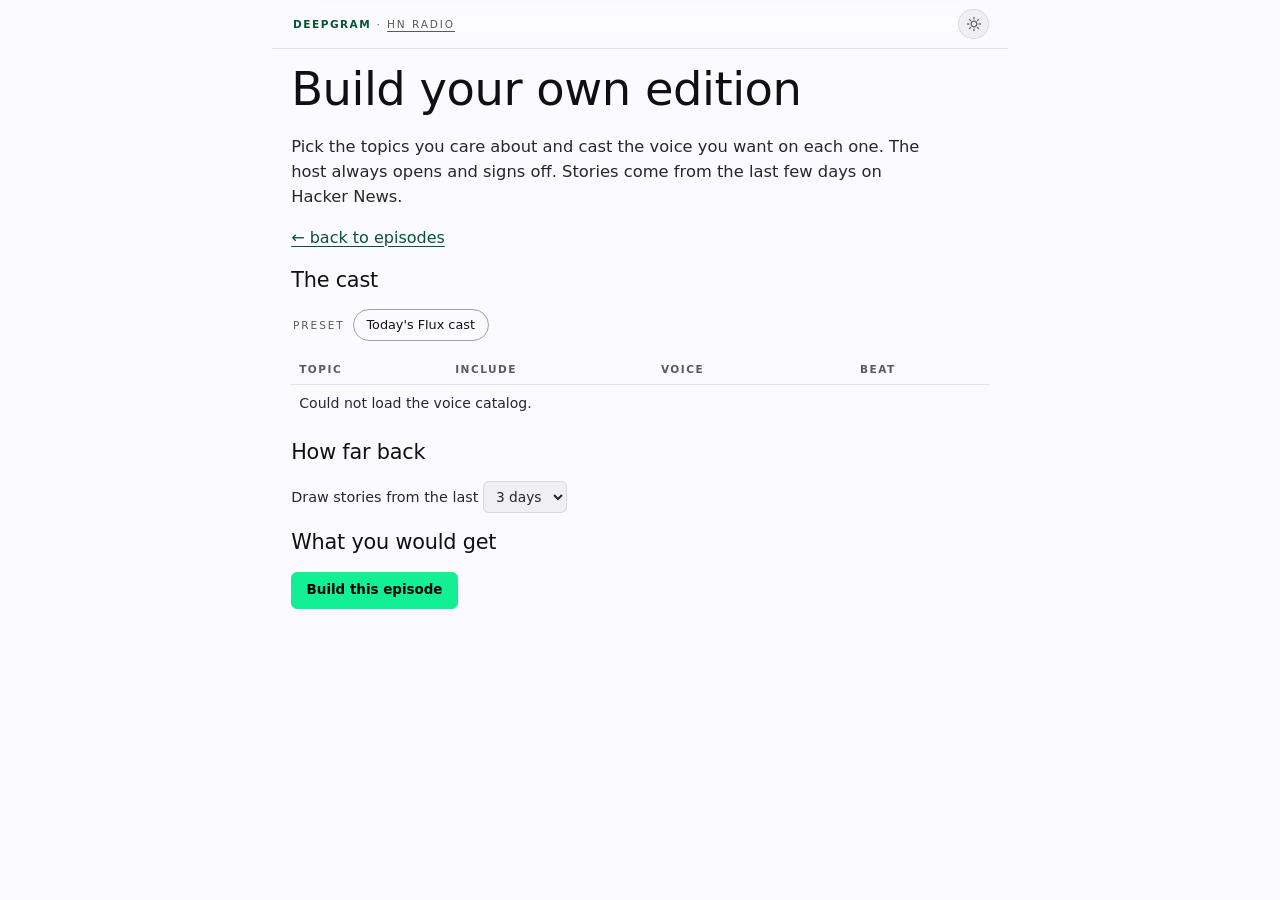
==== web/build.html @ 5691be23 "HN Radio: the Hacker News front page as a daily podcast Plain text goes in, a produced multi-voice n" ====
<!DOCTYPE html>
<html lang="en">
<head>
<meta charset="utf-8">
<meta name="viewport" content="width=device-width, initial-scale=1">
<title>Build your own edition &middot; HN Radio</title>
<link rel="stylesheet" href="brand.css">
</head>
<body>
<!-- Masthead: same sticky bar as every other page. This page had NO #theme-toggle at all while
     still loading theme.js, so a reader who arrived in the wrong mode had no way out of it. It
     also used .wrap, .brand-eyebrow and .lede, and brand.css defined none of the three, so the
     whole page rendered as unstyled prose. .wrap is gone (body is already the column) and the
     eyebrow is the shared one. -->
<header class="masthead">
  <p class="eyebrow"><span class="dg">deepgram</span> &middot; <a href="index.html">HN Radio</a></p>
  <div class="masthead-chrome">
    <button id="theme-toggle" type="button" aria-label="Toggle dark mode"></button>
  </div>
</header>

<h1>Build your own edition</h1>
<!-- "Pick the desks you care about ... The anchor always opens and signs off" until 2026-08-20.
     The topics below ARE still real seats on this page (hn_radio/custom.py genuinely casts one
     voice per topic and uses the same choice as the story filter), so the feature is described
     accurately. What changed is the vocabulary: the daily show has no desks and no anchor, it has
     a host and a rotating co-host, and this page should not be the last place still saying
     otherwise. -->
<p class="lede">Pick the topics you care about and cast the voice you want on each one. The host
  always opens and signs off. Stories come from the last few days on Hacker News.</p>
<p><a href="index.html">&larr; back to episodes</a></p>

<h2>The cast</h2>
<!-- One preset, because voices.json publishes one family. The Aura-2 button was removed with
     `presets.aura` on 2026-08-20: back then `applyPreset` bailed on a preset that was not in the
     document, so it had become a button that looked live and did nothing.
     It does not read `presets` at all now (2026-08-21) -- it resets to DEFAULT_VOICE, the map this
     page already seeds its rows from -- so `data-fam` only picks which button lights up. A second
     family would need the seeding site widened, not this button. -->
<p class="build-presets">
  <span class="preset-label">Preset</span>
  <button type="button" class="preset-btn active" data-fam="flux">Today's Flux cast</button>
  <span class="status" id="preset-status"></span>
</p>
<table class="build-table">
  <thead><tr><th>Topic</th><th>Include</th><th>Voice</th><th></th><th>Beat</th></tr></thead>
  <tbody id="desks"></tbody>
</table>
<audio id="preview" preload="none"></audio>

<h2>How far back</h2>
<p class="build-days">
  <label for="days">Draw stories from the last</label>
  <select id="days">
    <option value="1">1 day</option>
    <option value="2">2 days</option>
    <option value="3" selected>3 days</option>
    <option value="5">5 days</option>
    <option value="7">7 days</option>
  </select>
</p>

<h2>What you would get</h2>
<div id="pool-status" class="sb-meta"></div>
<div id="pool"></div>

<div class="build-actions">
  <button id="build" class="btn primary" type="button">Build this episode</button>
  <span id="build-status" class="sb-meta"></span>
</div>

<div id="confirm" class="modal" hidden>
  <div class="modal-card">
    <h3>Build this episode?</h3>
    <div id="confirm-body"></div>
    <div class="build-actions">
      <button id="confirm-go" class="btn primary" type="button">Build it</button>
      <button id="confirm-cancel" class="btn" type="button">Cancel</button>
    </div>
  </div>
</div>

<script src="theme.js"></script>
<!-- Classic script, before the module below: it publishes window.HNOrb, and a module is
     deferred so it always runs after this. Same orb object the cast page and the hero use. -->
<script src="orb.js"></script>
<script type="module">
  import { esc } from './format.js';

// The desk picker. Selecting a desk does double duty: it casts that desk's voice AND acts as the
// topic filter, because a desk absent from the config contributes no stories.
(function () {
  var DESKS = [
    // `role` is a wire value read by hn_radio/custom.py; only `label` is copy. The seat is still
    // called `anchor` in the config it builds, and it is called "Host" on screen, because that is
    // the word the show uses now.
    { role: 'anchor', label: 'Host', beat: 'Opens, hands off, signs off.', always: true },
    // Labels are copy, not wire values. They dropped the word "desk" on 2026-08-20 so this page
    // matches the column header and the lede: what a listener picks here is a TOPIC, and the seat
    // it casts is an implementation detail of hn_radio/custom.py.
    { role: 'ai', label: 'AI', beat: 'Models, research, ML tooling and drama.' },
    { role: 'maker', label: 'Maker', beat: 'Personal blogs, repos, Show HN, "I built" posts.' },
    { role: 'security', label: 'Security', beat: 'Breaches, CVEs, cryptography, systems.' },
    { role: 'drama', label: 'Comment theater', beat: 'Performs the spiciest comments from a thread.' }
  ];
  // Filled from voices.json presets, never hardcoded. This used to be a literal map of
  // production voice ids, which broke the moment the active catalog changed: assigning a
  // select.value that is not one of its options fails SILENTLY and leaves the first option
  // selected, so the page looked fine and cast the wrong voices.
  var DEFAULT_VOICE = {};

  var desksEl = document.getElementById('desks');
  var poolEl = document.getElementById('pool');
  var poolStatus = document.getElementById('pool-status');
  var daysEl = document.getElementById('days');
  var preview = document.getElementById('preview');
  var buildBtn = document.getElementById('build');
  var buildStatus = document.getElementById('build-status');
  var modal = document.getElementById('confirm');
  var confirmBody = document.getElementById('confirm-body');
  var rows = {};
  var pool = [];
  var maxStories = 6;
  var planTimer = null;

  // --- cast table ---------------------------------------------------------------------------

  /** Every voice a custom edition may cast, name and character words included.
   *
   * `doc.buildable` (added 2026-08-21) is the GA catalog this show can seat: 34 voices, the same
   * list whatever host the process is pointed at, and a strict subset of what POST /api/build
   * accepts. It replaced `doc.voices`, which is `recast.selectable_voices()` and therefore
   * FOLLOWS the configured host, so against a mismatched endpoint this picker offered options
   * that 400 on render. `doc.catalog` supplies the names.
   *
   * Retired voices are dropped rather than shown greyed: the cast page exists to show the whole
   * catalog and label them, but this is a picker, and an option that the endpoint refuses is not
   * a choice. Falls back to `doc.voices` so an older published voices.json still fills the selects.
   */
  function buildableVoices(doc) {
    var meta = {};
    (doc.catalog || doc.voices || []).forEach(function (v) { meta[v.id] = v; });
    var ids = (doc.buildable && doc.buildable.length)
      ? doc.buildable
      : (doc.voices || []).map(function (v) { return v.id; });
    return ids
      .map(function (id) { return meta[id] || { id: id, name: id, note: '', family: 'flux' }; })
      .filter(function (v) { return !v.retired; })
      .sort(function (a, b) { return a.name.localeCompare(b.name); });
  }

  function voiceOptions(doc) {
    var byFam = {};
    buildableVoices(doc).forEach(function (v) {
      var fam = v.family || 'flux';
      (byFam[fam] = byFam[fam] || []).push(v);
    });
    return (doc.families || [{ id: 'flux', label: 'Flux' }]).map(function (f) {
      var opts = (byFam[f.id] || []).map(function (v) {
        // Some Flux voices have no published one-line description, so skip the dash rather
        // than render "Bree &mdash; " with nothing after it.
        var label = v.note ? esc(v.name) + ' &mdash; ' + esc(v.note) : esc(v.name);
        return '<option value="' + esc(v.id) + '">' + label + '</option>';
      }).join('');
      return opts ? '<optgroup label="' + esc(f.label) + '">' + opts + '</optgroup>' : '';
    }).join('');
  }

  /** Assign a <select> value, but only if it is a real option.
   *
   * Plain `sel.value = id` on a missing id is a silent no-op that leaves option 0 selected,
   * which is how the hardcoded defaults shipped the wrong cast without any visible error.
   * Returns whether it took, so callers can report a preset that does not fit the catalog. */
  function setVoice(sel, id) {
    if (!id) return false;
    var found = Array.prototype.some.call(sel.options, function (o) { return o.value === id; });
    if (found) sel.value = id;
    return found;
  }

  /** Reset every row to the page's own starting cast.
   *
   * TWO BUGS FIXED HERE 2026-08-21, and they compounded.
   *
   * 1. IT READ THE KEY THIS PAGE ABANDONED. The seeding path moved to `doc.build_preset`, which is
   *    gated on the same `buildable` list the selects are filled from, but this function still read
   *    `doc.presets[famId]` -- the RECAST picker's preset, which follows the configured host and
   *    could hold ids absent from `buildable` with no ai/maker/security keys at all, so
   *    on a fresh page 0 of 5 rows changed, and after the user had moved rows only `drama` came
   *    back while four kept the wrong voice. The one visible preset button could not restore the
   *    page's own starting cast. It now re-applies the already-resolved DEFAULT_VOICE map that
   *    `buildTable` seeds from, so there is ONE resolution site and `missing` is empty by
   *    construction. `presets.flux` is deliberately not touched: test_cast.py pins it to the
   *    recast seating.
   *
   * 2. MOVING A SELECT IN CODE DOES NOT FIRE `change`. `setVoice` is a plain `sel.value = id`, and
   *    `change` is the only thing that calls `tint()` or `onChange()`. So after pressing the preset
   *    the row's data-voice, its ink and the orb's aria-label all still described the PREVIOUS
   *    voice, which breaks the one invariant the tint comment states outright, and the cost line
   *    kept pricing the old cast. Dispatched below, and only when the value actually moved, so a
   *    no-op press does not churn. `refreshPlan` is debounced through `planTimer`, so five row
   *    events collapse to one request.
   */
  function applyPreset(famId, statusEl) {
    var missing = [];
    document.querySelectorAll('#desks select[data-role]').forEach(function (sel) {
      var role = sel.getAttribute('data-role');
      // No drama/guest alias needed here any more: DEFAULT_VOICE is built at the seeding site,
      // which already resolved `drama: flux.drama || flux.guest`. One resolution site was the
      // whole point of the change, so re-aliasing would reintroduce the second one.
      var want = DEFAULT_VOICE[role];
      var before = sel.value;
      if (!setVoice(sel, want)) {
        if (want) missing.push(want);
      } else if (sel.value !== before) {
        sel.dispatchEvent(new Event('change'));
      }
    });
    document.querySelectorAll('.preset-btn').forEach(function (b) {
      b.classList.toggle('active', b.getAttribute('data-fam') === famId);
    });
    if (statusEl) {
      statusEl.textContent = missing.length
        ? 'Not available on this endpoint: ' + missing.join(', ')
        : '';
    }
  }

  function buildTable(doc) {
    var opts = voiceOptions(doc);
    DESKS.forEach(function (d) {
      var tr = document.createElement('tr');

      var tdName = document.createElement('td');
      tdName.innerHTML = '<strong>' + esc(d.label) + '</strong>';

      var tdInc = document.createElement('td');
      var box = null;
      if (d.always) {
        tdInc.innerHTML = '<span class="sb-meta">always</span>';
      } else {
        box = document.createElement('input');
        box.type = 'checkbox';
        box.checked = d.role === 'ai' || d.role === 'maker';   // a sensible default episode
        box.setAttribute('aria-label', 'Include the ' + d.label);
        tdInc.appendChild(box);
      }

      var tdVoice = document.createElement('td');
      var sel = document.createElement('select');
      sel.innerHTML = opts;
      sel.setAttribute('data-role', d.role);
      setVoice(sel, DEFAULT_VOICE[d.role]);
      tdVoice.appendChild(sel);

      // The sample cell is a real molten orb in the SELECTED voice's shades, not a glyph button.
      // Two reasons it is worth the code. The cast page and the hero already depict a voice this
      // way, so a picker that used a bare triangle was the one place in the app where choosing a
      // voice showed you nothing about it. And the orb re-tints on `change`, so the palette is
      // feedback on the selection itself, before anything is rendered.
      //
      // No AnalyserNode. These are one-line samples off a plain <audio>, and a
      // MediaElementSource graph per row to drive an envelope costs more than the motion is
      // worth, so the orb churns without the vertical stretch the episode pages get.
      var tdSample = document.createElement('td');
      var play = document.createElement('button');
      play.className = 'build-orb orb orb-glyph';
      play.type = 'button';
      play.innerHTML = '<svg viewBox="0 0 24 24" aria-hidden="true"><path d="M8 5.5v13l11-6.5z"/></svg>';
      tdSample.appendChild(play);

      var tdBeat = document.createElement('td');
      tdBeat.className = 'sb-meta';
      tdBeat.textContent = d.beat;

      tr.appendChild(tdName); tr.appendChild(tdInc); tr.appendChild(tdVoice);
      tr.appendChild(tdSample); tr.appendChild(tdBeat);
      desksEl.appendChild(tr);
      rows[d.role] = { box: box, sel: sel, tr: tr, orb: play };

      // The ROW carries data-voice, not just the orb, so brand.css block 1 resolves --v-on for
      // everything in it: the row's ink and the orb's shades come from one declaration and cannot
      // disagree. tint() is what keeps it honest when the select changes.
      function tint() {
        tr.setAttribute('data-voice', sel.value);
        play.setAttribute('aria-label', 'Hear ' + voiceName(doc, sel.value)
          + ' as the ' + d.label);
        // setSpeaker reads the shades off the stylesheet through orb.js's probe, so there is no
        // second copy of the palette here. Before the orb is molten this is a no-op and the CSS
        // fallback shows through, which is why it is also called after attachAll below.
        if (play._hnOrb) play._hnOrb.setSpeaker(sel.value, d.role, true);
      }
      tint();

      play.addEventListener('click', function () {
        if (currentPreview === sel.value && !preview.paused) { preview.pause(); return; }
        preview.src = '/episodes/samples/' + sel.value + '.wav';
        currentPreview = sel.value;
        var started = preview.play();
        // A missing sample must not leave an orb looking stuck mid-press.
        if (started && started.catch) started.catch(function () {
          buildStatus.textContent = 'No sample rendered for ' + sel.value
            + '. Run scripts/make_cast_samples.py.';
        });
      });

      sel.addEventListener('change', function () { tint(); onChange(); });
      if (box) box.addEventListener('change', onChange);
    });

    // One pass, after every row exists, same as the cast page. Then re-tint, because an orb that
    // was not molten when tint() first ran could not take a palette.
    if (window.HNOrb) window.HNOrb.attachAll('.build-table .build-orb');
    DESKS.forEach(function (d) {
      var r = rows[d.role];
      if (r && r.orb && r.orb._hnOrb) r.orb._hnOrb.setSpeaker(r.sel.value, d.role, true);
    });
  }

  /** A voice's display name, for the orb's accessible label. Falls back to the id. */
  function voiceName(doc, id) {
    var hit = (doc.catalog || doc.voices || []).filter(function (v) { return v.id === id; })[0];
    return hit ? hit.name : id;
  }

  // Which sample the shared <audio> is playing, so pressing the same orb twice pauses it rather
  // than restarting. One element for the whole table, so two rows can never talk over each other.
  var currentPreview = null;

  // The orb that is sounding gets the ticker; the rest keep the CSS idle swirl. Five orbs is a
  // small budget compared to the cast page's 36, but the rule is the same one and it is cheaper
  // to keep than to special-case.
  ['play', 'pause', 'ended'].forEach(function (e) {
    preview.addEventListener(e, function () {
      Object.keys(rows).forEach(function (role) {
        var r = rows[role];
        if (!r || !r.orb || !r.orb._hnOrb) return;
        var on = currentPreview === r.sel.value && !preview.paused;
        r.orb._hnOrb.setLive(!!on);
      });
    });
  });

  // --- the config we would submit -----------------------------------------------------------
  function currentConfig() {
    var cfg = { anchor: rows.anchor.sel.value, desks: {}, drama: null, days: Number(daysEl.value) };
    ['ai', 'maker', 'security'].forEach(function (role) {
      if (rows[role].box.checked) cfg.desks[role] = rows[role].sel.value;
    });
    if (rows.drama.box.checked) cfg.drama = rows.drama.sel.value;
    return cfg;
  }

  function pickedDesks() { return Object.keys(currentConfig().desks); }

  // --- story preview ------------------------------------------------------------------------
  // Rendered from the PLAN response, never from a client-side re-selection. The server balances
  // the cap between cached and live stories, and an independent sort here showed a different six
  // than the build would actually use, which made the preview lie.
  function renderPool(included) {
    var picked = pickedDesks();
    if (!picked.length) {
      poolEl.innerHTML = '<p class="sb-meta">Pick at least one desk to see what you would get.</p>';
      return;
    }
    included = included || [];
    var matched = pool.filter(function (s) { return picked.indexOf(s.desk) !== -1; }).length;
    var cut = Math.max(0, matched - included.length);

    if (!included.length) {
      poolEl.innerHTML = '<p class="sb-meta">No stories from those desks in this window. '
        + 'Try another desk, or widen the day range.</p>';
      return;
    }
    var byDay = {}, days = [];
    included.forEach(function (s) {
      if (!byDay[s.day]) { byDay[s.day] = []; days.push(s.day); }
      byDay[s.day].push(s);
    });
    days.sort().reverse();

    var html = days.map(function (day) {
      var items = byDay[day].map(function (s) {
        var tag = s.source === 'live'
          ? '<span class="tag tag-new" title="No audio yet, this one gets rendered">new</span>'
          : '<span class="tag" title="Already rendered, so it is reused">cached</span>';
        return '<li><span class="sb-pts">' + esc(s.points) + '</span> '
          + '<span class="tag tag-desk">' + esc(s.desk) + '</span> '
          + esc(s.title) + ' ' + tag + '</li>';
      }).join('');
      return '<h3 class="pool-day">' + esc(day) + '</h3><ul class="pool-list">' + items + '</ul>';
    }).join('');
    if (cut > 0) {
      html += '<p class="sb-meta">' + cut + ' more matched but were cut by the '
        + maxStories + '-story cap, so the episode stays a reasonable length.</p>';
    }
    poolEl.innerHTML = html;
  }

  function loadPool() {
    poolStatus.textContent = 'Loading candidate stories…';
    fetch('/api/build/pool?days=' + encodeURIComponent(daysEl.value))
      .then(function (r) { return r.json(); })
      .then(function (body) {
        pool = body.stories || [];
        maxStories = body.max_stories || 6;
        poolStatus.textContent = body.live_available
          ? pool.length + ' candidates, including today’s live front page.'
          : pool.length + ' candidates from rendered episodes. Hacker News is not reachable '
            + 'right now, so today is not included.';
        refreshPlan();   // the plan response is what fills the preview
      })
      .catch(function () {
        poolStatus.textContent = 'Could not load candidates. Is the backend running?';
      });
  }

  // --- cost, from the server so it matches what a build would actually do -------------------
  function refreshPlan() {
    clearTimeout(planTimer);
    var cfg = currentConfig();
    if (!Object.keys(cfg.desks).length) {
      buildStatus.textContent = 'Pick at least one desk.';
      return;
    }
    buildStatus.textContent = 'Pricing…';
    planTimer = setTimeout(function () {
      fetch('/api/build/plan', {
        method: 'POST',
        headers: { 'Content-Type': 'application/json' },
        body: JSON.stringify(cfg)
      }).then(function (r) {
        return r.json().then(function (b) { return { ok: r.ok, body: b }; });
      }).then(function (res) {
        if (!res.ok) {
          buildStatus.textContent = res.body.detail || 'Could not price that.';
          renderPool([]);
          return;
        }
        var p = res.body;
        buildStatus.textContent = p.reuse + ' reused, ' + p.rerender + ' re-voiced, '
          + p.new + ' newly rendered.';
        renderPool(p.stories);
      }).catch(function () { buildStatus.textContent = ''; });
    }, 250);
  }

  function onChange() { refreshPlan(); }   // refreshPlan repaints the preview from its response

  // --- confirm + build ----------------------------------------------------------------------
  buildBtn.addEventListener('click', function () {
    var cfg = currentConfig();
    if (!Object.keys(cfg.desks).length) { buildStatus.textContent = 'Pick at least one desk.'; return; }
    fetch('/api/build/plan', {
      method: 'POST',
      headers: { 'Content-Type': 'application/json' },
      body: JSON.stringify(cfg)
    }).then(function (r) {
      return r.json().then(function (b) { return { ok: r.ok, body: b }; });
    }).then(function (res) {
      if (!res.ok) { buildStatus.textContent = res.body.detail || 'Could not price that.'; return; }
      var p = res.body;
      var toRender = p.rerender + p.new;
      confirmBody.innerHTML =
        '<ul class="pool-list">'
        + '<li><strong>' + p.stories.length + '</strong> stories from '
        + esc(Object.keys(cfg.desks).join(', ')) + '</li>'
        + '<li><strong>' + p.reuse + '</strong> segments reused from episodes already rendered '
        + '(free)</li>'
        + '<li><strong>' + p.rerender + '</strong> re-voiced, <strong>' + p.new
        + '</strong> newly written and rendered</li>'
        + '</ul>'
        + '<p class="sb-meta">' + (toRender > 0
          ? toRender + ' segments hit Deepgram, so expect roughly '
            + Math.max(10, toRender * 4) + ' seconds.'
          : 'Nothing needs rendering, so this should be quick.') + '</p>';
      modal.hidden = false;
    }).catch(function () { buildStatus.textContent = 'Could not reach the backend.'; });
  });

  document.getElementById('confirm-cancel').addEventListener('click', function () {
    modal.hidden = true;
  });

  document.getElementById('confirm-go').addEventListener('click', function () {
    modal.hidden = true;
    buildBtn.disabled = true;
    buildStatus.textContent = 'Building with Deepgram… this can take a minute.';
    fetch('/api/build', {
      method: 'POST',
      headers: { 'Content-Type': 'application/json' },
      body: JSON.stringify(currentConfig())
    }).then(function (r) {
      return r.json().then(function (b) { return { ok: r.ok, body: b }; });
    }).then(function (res) {
      if (!res.ok) {
        buildBtn.disabled = false;
        buildStatus.textContent = res.body.detail || 'Build failed.';
        return;
      }
      buildStatus.textContent = 'Done. Opening it…';
      location.href = res.body.url;
    }).catch(function () {
      buildBtn.disabled = false;
      buildStatus.textContent = 'Build failed. Check the server log.';
    });
  });

  daysEl.addEventListener('change', loadPool);

  fetch('/episodes/voices.json')
    .then(function (r) { return r.json(); })
    .then(function (doc) {
      // Seed from `build_preset` (2026-08-21), which is gated on the same `buildable` list these
      // selects are filled from, so every id in it is a real option. `presets.flux` is the RECAST
      // picker's preset and follows the configured host: seeding from it meant setVoice silently
      // no-opped on ids this page does not offer and four of five rows kept option 0, i.e. one
      // voice in four seats. `presets.flux` stays as the fallback for an older voices.json.
      var flux = doc.build_preset || (doc.presets || {}).flux || {};
      DEFAULT_VOICE = {
        anchor: flux.anchor, ai: flux.ai, maker: flux.maker,
        security: flux.security, drama: flux.drama || flux.guest
      };
      buildTable(doc);
      var status = document.getElementById('preset-status');
      document.querySelectorAll('.preset-btn').forEach(function (b) {
        b.addEventListener('click', function () {
          applyPreset(b.getAttribute('data-fam'), status);
        });
      });
      loadPool();
    })
    .catch(function () {
      desksEl.innerHTML = '<tr><td colspan="5">Could not load the voice catalog.</td></tr>';
    });
})();
</script>
</body>
</html>
---- web/brand.css ----
/* ============================================================================
   HN Radio brand stylesheet.

   Design language: `flux-2026`, the token set behind talk.deepgram.com. Values
   observed 2026-08-17 from deepgram/labs-project-flux-tts-component (the app
   that site runs) and cross-checked against its shipped voice-widget.js bundle
   on 2026-08-20. Where the two disagreed the component repo won; the bundle was
   used only for component detail the token pack does not carry (the molten orb's
   construction, the ambient field's palette, the entrance easing).

   The per-voice palettes in block 1 no longer come from either. On 2026-08-21 the
   team supplied the official orb SVGs, one per GA voice, and every shade and glow
   below is read straight out of those files. Block 1's own header has the
   extraction rule and the check that validated it.

   THE SEAL. Blocks 0 and 1 below are the ONLY places in this file allowed to
   contain a literal: no hex, no rgb(), no font stack, no brand radius anywhere
   under them. Everything else says var(--dg-*) or var(--v-*). That is borrowed
   from the same repo, where `make check` greps for violations so the rule is
   enforced rather than documented. There is no grep gate here (adding one means
   editing the Makefile, which was out of scope for this pass) so it is on the
   next person to keep it. The payoff is concrete: the October 2026 rebrand is
   one block at the top of one file.

   Plain CSS, no build step, no @import, no font hosting. See the type note in
   block 0 for what the named families actually resolve to.
   ========================================================================= */

/* ============================================================================
   BLOCK 0 -- THE PACK. Literals live here and nowhere else.
   Token names are copied verbatim from the flux-2026 pack so the two codebases
   share one vocabulary. Do not rename them; a rebrand keeps the names and
   changes the values.
   ========================================================================= */
:root {
  color-scheme: dark;

  /* ---- surfaces ---------------------------------------------------------
     Dark-first and committed. Pure black page, near-black translucent glass
     above it. The alpha matters: these expect a backdrop blur behind them. */
  --dg-surface-page: #000;
  --dg-surface-raised: rgba(10, 10, 15, 0.94);
  --dg-surface-glass: rgba(8, 8, 11, 0.72);
  --dg-surface-scrim: rgba(5, 5, 9, 0.5);
  --dg-surface-deep: #030308;

  /* ---- ink ------------------------------------------------------------- */
  --dg-ink-primary: #fbfbff;      /* deliberately not pure white */
  --dg-ink-secondary: #e7e7ee;
  --dg-ink-muted: #949498;
  --dg-ink-faint: #6a6a6f;
  /* Ink for anything sitting ON the accent fill, and it is NOT theme-dependent,
     which is the whole reason it is its own token. The accent is the same
     electric green in both themes, so the ink on it has to be the same near-black
     in both. Deriving it from the page (which is what --dg-text-on-accent used to
     do) gave a filled green button #fbfbff text in the light theme: 1.5:1, found
     by measuring rather than by looking. */
  --dg-ink-on-accent: #030308;

  /* ---- strokes ----------------------------------------------------------
     White-alpha hairlines, not grey lines. On a black ground the difference
     is visible: a grey line stays grey over glass, an alpha line does not. */
  --dg-line-hairline: rgba(255, 255, 255, 0.08);
  --dg-line-hover: rgba(255, 255, 255, 0.16);
  --dg-line-active: rgba(255, 255, 255, 0.28);

  /* ---- accent -----------------------------------------------------------
     One electric green, used sparingly: live state, success, focus ring.
     accent-alt is the second identity colour, for per-voice differentiation.
     NOTE: no voice palette in block 1 uses --dg-accent as its ink. The accent
     belongs to chrome, and a speaker wearing it would be confusable with a
     link or a live indicator. */
  --dg-accent: #13ef95;
  --dg-accent-dim: #4a7d3f;
  --dg-accent-alt: #ffadd8;
  /* The accent as a component triple, so alpha washes can be built from it
     without a second literal. */
  --dg-accent-rgb: 19, 239, 149;
  /* Readable green on a LIGHT ground: the accent itself is 1.5:1 on white and
     unusable as text there. Same hue, from the same pool. */
  --dg-accent-on-light: #075433;

  /* ---- grey ramp -------------------------------------------------------- */
  --dg-grey-100: #d0d0d0;
  --dg-grey-200: #8a8a90;
  --dg-grey-300: #5a5a60;
  --dg-grey-400: #4e4e52;
  --dg-grey-500: #2c2c33;

  /* ---- status ----------------------------------------------------------- */
  --dg-danger: #f04438;
  --dg-danger-wash: rgba(240, 68, 56, 0.1);
  --dg-danger-line: rgba(240, 68, 56, 0.3);

  /* ---- type -------------------------------------------------------------
     Space Grotesk for display and numerals, Inter for UI, Fira Code for
     anything technical. Three roles, exactly as the pack declares them.

     HONESTY NOTE, because it matters here: this repo ships no font files and
     must not start, and the Google Fonts <link> that used to sit in the page
     heads was removed in this pass (no external font hosting). So for any
     reader without these installed, all three stacks resolve to system-ui.
     That was already true of the 'Roobert Pro' this file used to name. Naming
     the families the design language actually names means the day the repo
     self-hosts a woff2, it lands on the real face rather than on one this
     system does not use. */
  --dg-font-display: "Space Grotesk", system-ui, -apple-system, sans-serif;
  --dg-font-ui: "Inter", system-ui, -apple-system, sans-serif;
  --dg-font-mono: "Fira Code", ui-monospace, Menlo, monospace;

  --dg-weight-regular: 400;
  --dg-weight-medium: 500;
  --dg-weight-bold: 700;

  /* ---- geometry ---------------------------------------------------------
     Tight. The pack has three steps and a circle, and that is the whole set.
     The 14px radius this file used to carry is gone. */
  --dg-radius-sm: 6px;
  --dg-radius-md: 10px;
  --dg-radius-lg: 16px;
  --dg-radius-round: 50%;
  --dg-radius-pill: 999px;

  /* ---- elevation -------------------------------------------------------- */
  --dg-shadow-panel: 0 18px 48px rgba(0, 0, 0, 0.65);
  --dg-shadow-soft: 0 8px 24px rgba(0, 0, 0, 0.55);
  --dg-blur-glass: 18px;

  /* ---- motion -----------------------------------------------------------
     The orb breathes on a 6s cycle when idle. The ambient field drifts far
     slower than that. Both are identity, not decoration -- which is exactly
     why the reduced-motion block below zeroes them rather than leaving them
     running at a "tasteful" speed. */
  --dg-motion-breathe: 6s;
  --dg-motion-drift: 90s;
  --dg-motion-fast: 160ms;
  --dg-motion-base: 280ms;
  --dg-ease: cubic-bezier(0.4, 0, 0.2, 1);
  /* The bundle's own entrance curve, used for one-shot arrivals only. */
  --dg-ease-enter: cubic-bezier(0.16, 1, 0.3, 1);
  --dg-orb-glow-blur: 8px;

  /* ---- ambient field ----------------------------------------------------
     The six desaturated hues the site's <ambient-background> canvas drifts
     through, plus the ground it composites onto. Reproduced here as static
     CSS gradients rather than a canvas: same read, no rAF loop, no JS. */
  --dg-ambient-1: #4a7d3f;
  --dg-ambient-2: #8a7d2a;
  --dg-ambient-3: #8e2d5a;
  --dg-ambient-4: #9e3b2f;
  --dg-ambient-5: #2f6f6b;
  --dg-ambient-6: #5a3a7a;
}

/* Light theme. The design language is dark-only and committed to it, so this is
   a deliberate translation rather than a peer: same tokens, inverted surfaces,
   ink and strokes. Everything below block 1 reads only the semantic names, so
   the whole light theme is this one block plus the per-voice ink swap.
   Strokes stay ALPHA (black-alpha here) for the same reason they are alpha in
   dark: they have to sit correctly over glass as well as over the page. */
html[data-theme="light"] {
  color-scheme: light;

  --dg-surface-page: #fbfbff;
  --dg-surface-raised: rgba(255, 255, 255, 0.94);
  --dg-surface-glass: rgba(251, 251, 255, 0.78);
  --dg-surface-scrim: rgba(16, 16, 20, 0.35);
  --dg-surface-deep: #f0f0f4;

  --dg-ink-primary: #101014;
  --dg-ink-secondary: #26262c;
  --dg-ink-muted: #5a5a60;
  --dg-ink-faint: #74747a;

  --dg-line-hairline: rgba(16, 16, 20, 0.1);
  --dg-line-hover: rgba(16, 16, 20, 0.22);
  --dg-line-active: rgba(16, 16, 20, 0.38);

  /* The electric green survives as a FILL on light (black text on it reads
     fine) but not as text, which is what --dg-accent-on-light is for. */
  --dg-accent-dim: #3f6a36;

  --dg-grey-100: #3a3a40;
  --dg-grey-200: #6a6a6f;
  --dg-grey-300: #949498;
  --dg-grey-400: #bbbbbf;
  --dg-grey-500: #e1e1e5;

  --dg-danger: #b42318;
  --dg-danger-wash: rgba(180, 35, 24, 0.08);
  --dg-danger-line: rgba(180, 35, 24, 0.28);

  --dg-shadow-panel: 0 18px 48px rgba(16, 16, 20, 0.14);
  --dg-shadow-soft: 0 8px 24px rgba(16, 16, 20, 0.1);
}

/* Both signature motifs must stop when asked. The reference implementation does
   not do this; do not inherit that bug. Zeroing the DURATIONS rather than
   setting `animation: none` on each user means one place to change and no way
   for a new animation to miss the gate. */
@media (prefers-reduced-motion: reduce) {
  :root {
    --dg-motion-breathe: 0s;
    --dg-motion-drift: 0s;
    --dg-motion-fast: 0s;
    --dg-motion-base: 0s;
  }
}

/* ============================================================================
   BLOCK 1 -- PER-VOICE IDENTITY. The second and last literal block.

   On talk.deepgram.com every voice carries its own three-shade run plus a glow,
   so you can tell speakers apart by eye as well as by ear. That is native to the
   design, not something bolted on here: the pack declares --dg-accent-alt
   explicitly "for per-voice differentiation", and the widget keys a whole orb
   off each run.

   THE RULE THIS BLOCK OBEYS, AND IT IS THE IMPORTANT PART.
   Colour is always reinforcement and never the only signal. Every coloured
   element on this site also carries the speaker's NAME in text, or a shape, or a
   word. A reader with no colour perception at all loses nothing but decoration:
   the transcript still names who is talking on every row, the cast cards still
   print the voice id, the status board still says "Run stalled" in words and
   marks it with a square rather than a differently coloured circle. Never add a
   rule to this file where hue is the whole message.

   WHERE THE VALUES COME FROM. One source now, and this is a 2026-08-21 rewrite of
   what used to be three.

   Sam received the official per-voice orb assets from the team: 36 SVGs, one per GA
   voice, at ~/Downloads/voice-orbs/flux-<name>-en.svg. Each file draws the orb the
   same way the shipped widget does, so the run is readable straight off it: a
   rgb(16,16,20) ground rect, then the lava layers outermost-to-innermost, then one
   final path carrying filter="url(#bs)" whose fill IS the glow. So

       layer 1 -> --v-d      layer 2 -> --v-m      layer 3 -> --v-l      #bs -> --v-g

   and every one of the 144 shade values below is lifted from a file rather than
   chosen. NOTHING IS DERIVED ANY MORE. The eighteen voices that used to carry a
   pool run picked from their catalog character now carry their real one, and their
   per-voice rationale comments are gone with the guesswork that needed them.

   THE EXTRACTION WAS VALIDATED BEFORE IT WAS TRUSTED, and this is the part worth
   keeping. Sixteen of these voices already had a palette in this file taken
   verbatim from the site's own `Bt` table. All sixteen came back byte-identical
   from the SVGs, glow included, with no adjustment. The twenty that changed are
   exactly the twenty that had been inferred. A one-in-sixteen agreement would be
   luck; sixteen for sixteen means the layer-order mapping above is right.

   TEN RUNS, THIRTY-SIX VOICES. The official set is not one palette per voice: it
   reuses ten complete runs. Five voices are on the amber, five on the pink-violet,
   five on the mint-violet, four each on three more, three on the amber-pink, and
   Jack and Brooke each hold a run alone. Repeats are therefore upstream fact rather
   than a shortcut here. Two shapes worth knowing:
     - Brooke's orb is the only TWO-LOBE file, an upper lobe over a lower one, and
       the two lobes have different outer shades (#274ee7 and #3d168f). Her --v-d is
       the lower lobe's, the one the glow agrees with.
     - Jack's run is the green run one step darker at the mid (#027a38 not #12b76a),
       which is upstream's own way of separating him from Brittany, Bruce and Wes.

   THE FIVE ARCHIVE IDS AT THE BOTTOM have no official orb, because they are not GA
   voices: a studio variant, one voice dropped before GA, and three pre-GA candidate
   ids. They keep the pool runs they already had, and the reason is unchanged, which
   is that the archive has to keep rendering.

   VERIFIED AGAINST THE ARCHIVE, not just asserted, and re-run after the official
   set landed. All 20 episode.json files on disk were walked, every speaker resolved
   through this block in BOTH themes, and every ink measured against both grounds.
   Result: ZERO collisions in either theme, and no entry below 4.5:1. The lowest
   ratio in the set is 4.70:1, which is Donovan's violet on black -- the same floor
   the previous table had, so the official values cost nothing in legibility. The
   one light-theme collision this paragraph used to record (Alexis and Bruce, both
   #8f3702 in 2026-08-18) is gone, because Bruce's real run is green rather than
   the burnt orange he had been assigned.

   THE ARCHIVE IS A STAR GRAPH, which is what makes the checking cheap. Alexis is
   the permanent host and appears in all 20 episodes; every other voice appears in
   one or two. So "no two speakers collide" reduces almost entirely to "nobody
   collides with Alexis", plus one four-voice cluster in 2026-08-20 (Cole, Brooke,
   Marcelo, Priya, from an older five-voice local render).

   That produced the ONE deliberate departure from the official set in this block,
   and it is in the inks rather than the runs. Upstream puts Marcelo, Sean, Sienna
   and Tanner on Alexis's exact amber run. Left alone they would print in the
   host's ink in every episode they appear in, so all four step to another member
   of the SAME run for the dark ink (#e35a04 rather than #f69a1b) and to deep rose
   for the light one, since the pool holds exactly one dark orange that clears AA on
   white and Alexis has it. Their ORBS are still upstream's amber, untouched. This
   is the same trade the block already made for Marcus, and it is authorised by the
   ink rule below: hue family first, then keep two runs that share an episode apart.

   WHAT EACH VOICE DECLARES.
     --v-l / --v-m / --v-d   light, mid and deep shades. The orb's three lava
                             layers, in that order, exactly as the widget stacks
                             them.
     --v-g                   the glow, as an R,G,B component triple rather than
                             a finished rgba() so any alpha can be built from it.
     --v-ink                 The shade to print text and rules in on a DARK ground.
                             Normally --v-m, but another member of the SAME RUN
                             where --v-m misses WCAG AA (4.5:1) on the page black,
                             chosen per run rather than per shade. Three runs
                             need it: the Colin run's mid is a near-black violet,
                             so it prints in its mint; the Cliff run's mid is a
                             dark indigo, so it prints in a brighter blue; Jack's
                             mid is a dark green, so he prints in the brighter
                             green his three green siblings already use.
     --v-ink-lt              The same job on a LIGHT ground. Chosen per run rather
                             than derived, because the pool holds exactly NINE
                             values that clear AA on the near-white light page --
                             three greens, three blues, one violet, one dark
                             orange, one deep rose -- for fourteen runs. Hue
                             family first, then chosen to keep two runs that share
                             an episode on disk off the same value. Left to
                             "whatever the deep shade is" it collapses: the Cole
                             run and Brooke both end at #3d168f, and the Alexis
                             and Hannah runs both end at #e35a04, which is 3.6:1
                             on white and unusable as text anyway.

   BOTH INKS ARE DECLARED ON EVERY ENTRY, never left to default, and that is a
   bug fix rather than verbosity. They started out optional, with the defaults
   supplied at the use site as `var(--v-ink, var(--v-m))`. A transcript row
   carries BOTH data-voice and data-desk, and custom properties cascade per
   property, so on a row with a voice that declared no override the SEAT's
   override was still the winning declaration -- source order cannot fix that,
   because the two rules set the same property on the same element and only one
   of them declares it. Haley on the anchor seat printed in the anchor's deep
   green instead of her own indigo in the light theme, which is how it was found.
   Declaring both on every entry means a voice can never inherit a seat's ink.
   Every one of the 48 entries below was measured against both grounds. The
   lowest ratio in the set is 4.70:1 and none fails.

   ON THE CEILING, STATED SO NOBODY THINKS THIS IS SLOPPY.
   The pool yields exactly EIGHT saturated inks that clear AA on the page black:
   amber, orange, pink, rose, violet, blue, a second blue one step off it, and
   mint. Everything else in the pool is a pale near-white tint that works as an
   orb's top shade and reads as "white-ish" as text. Forty-eight identities over
   eight inks means repeats -- the widest share is eight entries on the brighter
   blue and eight on the pink -- and inventing a ninth hex to avoid that would
   defeat the entire point of staying inside the palette. This is the concrete reason the name is printed on every row and the rule
   at the top of this block is not negotiable: the colour narrows the field, the
   name identifies the speaker. Within a single episode there are only ever two
   or three voices in the current format, so the colours do separate them in
   practice, and the archive walk above confirms they separate in the older
   five-voice renders too; across the whole catalogue they group them, which is
   honest and is what upstream does.

   SPECIFICITY, DELIBERATE. The seat keys come FIRST and the voice keys second.
   Both are one attribute selector, so source order decides, so a row that knows
   which voice read it gets that voice's identity and a row that only knows which
   seat it came from falls back to the seat. That ordering is the whole mechanism;
   do not sort this block alphabetically.

   The four legacy seat keys (ai, maker, security, drama) are kept because every
   episode on disk predates the two-person show and tags its lines with them.
   `cohost` used to reuse maker's #f69a1b exactly, which meant an archive episode
   and a current one drew the same colour for different seats; it is indigo now.
   The old one-shade comments here named "Haley, brand spring green" for `anchor`
   and "Alexis, violet" for `ai`. Both were wrong by the time they were read:
   Alexis is the permanent host and Priya, who sat at `ai`, is retired.
   ========================================================================= */
/* legacy seat keys */
/* anchor: the host's seat. Mint, one step off the brand green so the seat never reads as chrome */
[data-desk="anchor"]   { --v-l: #e8fbe8; --v-m: #a1f9d4; --v-d: #149afb; --v-g: 161,249,212;
                         --v-ink: #a1f9d4; --v-ink-lt: #075433; }
/* cohost: second chair. Indigo, and NOT maker's amber, which it used to duplicate exactly */
[data-desk="cohost"]   { --v-l: #dfe6ff; --v-m: #274ee7; --v-d: #16308f; --v-g: 39,78,231;
                         --v-ink: #149afb; --v-ink-lt: #16308f; }
/* guest: quoted commenters. Keeps the orange these rows have always had */
[data-desk="guest"]    { --v-l: #ffe1d1; --v-m: #e35a04; --v-d: #8f3702; --v-g: 227,90,4;
                         --v-ink: #e35a04; --v-ink-lt: #8f3702; }
/* ai: archive only. Keeps the violet, now as a full run rather than one shade */
[data-desk="ai"]       { --v-l: #f3e2ff; --v-m: #9754e4; --v-d: #6d1c9e; --v-g: 151,84,228;
                         --v-ink: #9754e4; --v-ink-lt: #6d1c9e; }
/* maker: archive only. Keeps the amber */
[data-desk="maker"]    { --v-l: #fff3df; --v-m: #f69a1b; --v-d: #e35a04; --v-g: 246,154,27;
                         --v-ink: #f69a1b; --v-ink-lt: #8f3702; }
/* security: archive only. Keeps the blue, one step off cohost's indigo */
[data-desk="security"] { --v-l: #a1d7fd; --v-m: #1d9dfb; --v-d: #3d168f; --v-g: 61,22,143;
                         --v-ink: #1d9dfb; --v-ink-lt: #16308f; }
/* drama: archive only. Keeps the pink */
[data-desk="drama"]    { --v-l: #ffd7ec; --v-m: #ef79b7; --v-d: #a62b6e; --v-g: 239,121,183;
                         --v-ink: #ef79b7; --v-ink-lt: #a62b6e; }

/* The ten official runs, most-populated first, voices alphabetical within a run. */
/* mint over deep violet on indigo. Colin, Elise, Kai, Naveen, Sharon */
[data-voice="flux-colin-en"]               { --v-l: #a1f9d4; --v-m: #3d168f; --v-d: #274ee7; --v-g: 39,78,231;
                                             --v-ink: #a1f9d4; --v-ink-lt: #274ee7; }
[data-voice="flux-elise-en"]               { --v-l: #a1f9d4; --v-m: #3d168f; --v-d: #274ee7; --v-g: 39,78,231;
                                             --v-ink: #a1f9d4; --v-ink-lt: #274ee7; }
[data-voice="flux-kai-en"]                 { --v-l: #a1f9d4; --v-m: #3d168f; --v-d: #274ee7; --v-g: 39,78,231;
                                             --v-ink: #a1f9d4; --v-ink-lt: #274ee7; }
[data-voice="flux-naveen-en"]              { --v-l: #a1f9d4; --v-m: #3d168f; --v-d: #274ee7; --v-g: 39,78,231;
                                             --v-ink: #a1f9d4; --v-ink-lt: #274ee7; }
[data-voice="flux-sharon-en"]              { --v-l: #a1f9d4; --v-m: #3d168f; --v-d: #274ee7; --v-g: 39,78,231;
                                             --v-ink: #a1f9d4; --v-ink-lt: #274ee7; }

/* pink over violet on indigo. Donovan, Gemma, Haley, Paige, Rufus */
[data-voice="flux-donovan-en"]             { --v-l: #ffadd8; --v-m: #9754e4; --v-d: #274ee7; --v-g: 39,78,231;
                                             --v-ink: #9754e4; --v-ink-lt: #16308f; }
[data-voice="flux-gemma-en"]               { --v-l: #ffadd8; --v-m: #9754e4; --v-d: #274ee7; --v-g: 39,78,231;
                                             --v-ink: #9754e4; --v-ink-lt: #16308f; }
[data-voice="flux-haley-en"]               { --v-l: #ffadd8; --v-m: #9754e4; --v-d: #274ee7; --v-g: 39,78,231;
                                             --v-ink: #9754e4; --v-ink-lt: #16308f; }
[data-voice="flux-paige-en"]               { --v-l: #ffadd8; --v-m: #9754e4; --v-d: #274ee7; --v-g: 39,78,231;
                                             --v-ink: #9754e4; --v-ink-lt: #16308f; }
[data-voice="flux-rufus-en"]               { --v-l: #ffadd8; --v-m: #9754e4; --v-d: #274ee7; --v-g: 39,78,231;
                                             --v-ink: #9754e4; --v-ink-lt: #16308f; }

/* amber over burnt orange, white core. Alexis, Marcelo, Sean, Sienna, Tanner */
[data-voice="flux-alexis-en"]              { --v-l: #fbfbff; --v-m: #f69a1b; --v-d: #e35a04; --v-g: 227,90,4;
                                             --v-ink: #f69a1b; --v-ink-lt: #8f3702; }
/* Marcelo: shares Alexis's run exactly, and Alexis is in all 20 episodes, so both inks step to
   the run's other members rather than duplicating the host's */
[data-voice="flux-marcelo-en"]             { --v-l: #fbfbff; --v-m: #f69a1b; --v-d: #e35a04; --v-g: 227,90,4;
                                             --v-ink: #e35a04; --v-ink-lt: #a62b6e; }
/* Sean: shares Alexis's run exactly, and Alexis is in all 20 episodes, so both inks step to
   the run's other members rather than duplicating the host's */
[data-voice="flux-sean-en"]                { --v-l: #fbfbff; --v-m: #f69a1b; --v-d: #e35a04; --v-g: 227,90,4;
                                             --v-ink: #e35a04; --v-ink-lt: #a62b6e; }
/* Sienna: shares Alexis's run exactly, and Alexis is in all 20 episodes, so both inks step to
   the run's other members rather than duplicating the host's */
[data-voice="flux-sienna-en"]              { --v-l: #fbfbff; --v-m: #f69a1b; --v-d: #e35a04; --v-g: 227,90,4;
                                             --v-ink: #e35a04; --v-ink-lt: #a62b6e; }
/* Tanner: shares Alexis's run exactly, and Alexis is in all 20 episodes, so both inks step to
   the run's other members rather than duplicating the host's */
[data-voice="flux-tanner-en"]              { --v-l: #fbfbff; --v-m: #f69a1b; --v-d: #e35a04; --v-g: 227,90,4;
                                             --v-ink: #e35a04; --v-ink-lt: #a62b6e; }

/* pale blue over green on forest. Brittany, Bruce, Priya, Wes */
[data-voice="flux-brittany-en"]            { --v-l: #a1d7fd; --v-m: #12b76a; --v-d: #075433; --v-g: 2,122,56;
                                             --v-ink: #12b76a; --v-ink-lt: #075433; }
[data-voice="flux-bruce-en"]               { --v-l: #a1d7fd; --v-m: #12b76a; --v-d: #075433; --v-g: 2,122,56;
                                             --v-ink: #12b76a; --v-ink-lt: #075433; }
[data-voice="flux-priya-en"]               { --v-l: #a1d7fd; --v-m: #12b76a; --v-d: #075433; --v-g: 2,122,56;
                                             --v-ink: #12b76a; --v-ink-lt: #075433; }
[data-voice="flux-wes-en"]                 { --v-l: #a1d7fd; --v-m: #12b76a; --v-d: #075433; --v-g: 2,122,56;
                                             --v-ink: #12b76a; --v-ink-lt: #075433; }

/* mint over indigo on forest. Cliff, Conor, Drew, Marcus */
[data-voice="flux-cliff-en"]               { --v-l: #a1f9d4; --v-m: #274ee7; --v-d: #075433; --v-g: 7,84,51;
                                             --v-ink: #149afb; --v-ink-lt: #075433; }
[data-voice="flux-conor-en"]               { --v-l: #a1f9d4; --v-m: #274ee7; --v-d: #075433; --v-g: 7,84,51;
                                             --v-ink: #149afb; --v-ink-lt: #075433; }
[data-voice="flux-drew-en"]                { --v-l: #a1f9d4; --v-m: #274ee7; --v-d: #075433; --v-g: 7,84,51;
                                             --v-ink: #149afb; --v-ink-lt: #075433; }
[data-voice="flux-marcus-en"]              { --v-l: #a1f9d4; --v-m: #274ee7; --v-d: #075433; --v-g: 7,84,51;
                                             --v-ink: #149afb; --v-ink-lt: #075433; }

/* pale blue over bright blue on deep violet. Cole, Kit, Miles, Wade */
[data-voice="flux-cole-en"]                { --v-l: #a1d7fd; --v-m: #149afb; --v-d: #3d168f; --v-g: 61,22,143;
                                             --v-ink: #149afb; --v-ink-lt: #3d168f; }
[data-voice="flux-kit-en"]                 { --v-l: #a1d7fd; --v-m: #149afb; --v-d: #3d168f; --v-g: 61,22,143;
                                             --v-ink: #149afb; --v-ink-lt: #3d168f; }
[data-voice="flux-miles-en"]               { --v-l: #a1d7fd; --v-m: #149afb; --v-d: #3d168f; --v-g: 61,22,143;
                                             --v-ink: #149afb; --v-ink-lt: #3d168f; }
[data-voice="flux-wade-en"]                { --v-l: #a1d7fd; --v-m: #149afb; --v-d: #3d168f; --v-g: 61,22,143;
                                             --v-ink: #149afb; --v-ink-lt: #3d168f; }

/* rose over pink on burnt orange. Hannah, Heather, Kelsey, Meghan */
[data-voice="flux-hannah-en"]              { --v-l: #ef79b7; --v-m: #ffadd8; --v-d: #e35a04; --v-g: 227,90,4;
                                             --v-ink: #ffadd8; --v-ink-lt: #a62b6e; }
[data-voice="flux-heather-en"]             { --v-l: #ef79b7; --v-m: #ffadd8; --v-d: #e35a04; --v-g: 227,90,4;
                                             --v-ink: #ffadd8; --v-ink-lt: #a62b6e; }
[data-voice="flux-kelsey-en"]              { --v-l: #ef79b7; --v-m: #ffadd8; --v-d: #e35a04; --v-g: 227,90,4;
                                             --v-ink: #ffadd8; --v-ink-lt: #a62b6e; }
[data-voice="flux-meghan-en"]              { --v-l: #ef79b7; --v-m: #ffadd8; --v-d: #e35a04; --v-g: 227,90,4;
                                             --v-ink: #ffadd8; --v-ink-lt: #a62b6e; }

/* amber over pink on violet. Bree, Maeve, Meena */
[data-voice="flux-bree-en"]                { --v-l: #f69a1b; --v-m: #ffadd8; --v-d: #9754e4; --v-g: 61,22,143;
                                             --v-ink: #ffadd8; --v-ink-lt: #6d1c9e; }
[data-voice="flux-maeve-en"]               { --v-l: #f69a1b; --v-m: #ffadd8; --v-d: #9754e4; --v-g: 61,22,143;
                                             --v-ink: #ffadd8; --v-ink-lt: #6d1c9e; }
[data-voice="flux-meena-en"]               { --v-l: #f69a1b; --v-m: #ffadd8; --v-d: #9754e4; --v-g: 61,22,143;
                                             --v-ink: #ffadd8; --v-ink-lt: #6d1c9e; }

/* pale blue over dark green on forest. Jack */
[data-voice="flux-jack-en"]                { --v-l: #a1d7fd; --v-m: #027a38; --v-d: #075433; --v-g: 2,122,56;
                                             --v-ink: #12b76a; --v-ink-lt: #027a38; }

/* pale blue over cyan-blue on deep violet, its own two-lobe orb. Brooke */
[data-voice="flux-brooke-en"]              { --v-l: #a1d7fd; --v-m: #1d9dfb; --v-d: #3d168f; --v-g: 61,22,143;
                                             --v-ink: #1d9dfb; --v-ink-lt: #16308f; }

/* Retired by ear rather than by the catalog, so the archive still plays it back. No orb was
   shipped for it; its run is the pool assignment that predates the official set. */
[data-voice="flux-renee-en"]               { --v-l: #ffe1d1; --v-m: #e35a04; --v-d: #8f3702; --v-g: 227,90,4;
                                             --v-ink: #e35a04; --v-ink-lt: #8f3702; }

/* Resolve the two into ONE value the rest of the file reads: --v-on, "this
   voice's colour on the ground you are currently standing on". Split by theme
   here so no rule below has to know which theme it is in. The --v-m / --v-d
   fallbacks only fire for an id or seat with no entry above, which leaves
   --v-on at the guaranteed-invalid value so use sites take their own default. */
[data-voice],
[data-desk] { --v-on: var(--v-ink, var(--v-m)); }
html[data-theme="light"] [data-voice],
html[data-theme="light"] [data-desk] { --v-on: var(--v-ink-lt, var(--v-d)); }

/* ============================================================================
   BLOCK 2 -- SEMANTIC LAYER. No literals below this line.

   Names copied from the same repo's theme.css so components in either codebase
   read the same vocabulary. Semantic names survive a rebrand; palette names do
   not, which is why nothing under here reaches past this block into --dg-ink-*
   or --dg-surface-*.
   ========================================================================= */
:root {
  /* text */
  --dg-text-primary: var(--dg-ink-primary);
  --dg-text-body: var(--dg-ink-secondary);
  --dg-text-label: var(--dg-ink-muted);
  --dg-text-disabled: var(--dg-ink-faint);
  --dg-text-on-accent: var(--dg-ink-on-accent);

  /* backgrounds */
  --dg-bg-app: var(--dg-surface-page);
  --dg-bg-panel: var(--dg-surface-raised);
  --dg-bg-overlay: var(--dg-surface-glass);
  --dg-bg-well: var(--dg-surface-deep);
  --dg-bg-dim: var(--dg-surface-scrim);

  /* borders */
  --dg-border: var(--dg-line-hairline);
  --dg-border-hover: var(--dg-line-hover);
  --dg-border-selected: var(--dg-line-active);

  /* interactive and state */
  --dg-focus-ring: var(--dg-accent);
  --dg-state-live: var(--dg-accent);
  --dg-state-idle: var(--dg-grey-300);
  --dg-state-error: var(--dg-danger);
  --dg-control-track: var(--dg-grey-500);
  --dg-control-thumb: var(--dg-grey-100);
  --dg-icon-default: var(--dg-grey-200);
  --dg-divider-strong: var(--dg-grey-400);

  /* Links. Item 3 of the review notes: --link used to be the page's only blue
     (#0f6fc4 / #79affa) on an otherwise green-and-white design, and it had just
     become the Listen colour on nine rows. Row links adopt the accent. The
     decision is safe because "this is a link" is never carried by hue here:
     every link keeps an underline, and the Listen affordance also carries a
     trailing arrow and an aria-label that says where it goes. */
  --dg-link: var(--dg-accent);

  /* geometry, elevation, motion */
  --dg-shape-control: var(--dg-radius-sm);
  --dg-shape-panel: var(--dg-radius-md);
  --dg-shape-surface: var(--dg-radius-lg);
  --dg-shape-orb: var(--dg-radius-round);
  --dg-shape-pill: var(--dg-radius-pill);

  --dg-elevation-panel: var(--dg-shadow-panel);
  --dg-elevation-soft: var(--dg-shadow-soft);
  --dg-glass-blur: var(--dg-blur-glass);
  --dg-orb-glow: var(--dg-orb-glow-blur);
  /* The ground the orb's lava sits on. Theme-INDEPENDENT on purpose, for the
     same reason --dg-text-on-accent is: a voice's three shades are the same in
     both themes, so the near-black behind them has to be too, or a mint orb
     turns into a pale smear on the light page. The reference paints #101014
     here; --dg-ink-on-accent is the pack's own theme-independent near-black and
     lands within a hair of it, so no new literal was needed. */
  --dg-orb-ground: var(--dg-ink-on-accent);

  --dg-anim-breathe: var(--dg-motion-breathe);
  --dg-anim-drift: var(--dg-motion-drift);
  --dg-anim-fast: var(--dg-motion-fast);
  --dg-anim-base: var(--dg-motion-base);
  --dg-anim-ease: var(--dg-ease);
  --dg-anim-enter: var(--dg-ease-enter);
  /* How long an orb takes to cross from one speaker's palette to the next.
     web/orb.js READS this value rather than carrying its own number, so the
     crossfade is a token like every other duration -- and so it collapses to an
     instant swap under prefers-reduced-motion along with the rest of them. */
  --dg-anim-tint: var(--dg-motion-base);

  /* Layout, one place. The content column and the gutter it sits in; the
     masthead cancels the gutter with a negative margin derived from this. */
  --dg-col: 46rem;
  --dg-gutter: 1.2rem;
}

/* On a light ground the accent is a fill, not an ink: #13ef95 is 1.52:1 on white.
   Links and any accent-coloured TEXT swap to the deep green from the same pool
   (8.75:1 on the light page). Fills keep the electric green and put page-dark
   text on it, which reads fine either way. */
html[data-theme="light"] {
  --dg-link: var(--dg-accent-on-light);
  --dg-focus-ring: var(--dg-accent-on-light);
}

/* ----------------------------------------------------------------------------
   BLOCK 3 -- LEGACY BRIDGE.

   The short names this file used before the restyle, aliased onto the semantic
   layer. New rules should use --dg-*.

   STATUS, corrected 2026-08-21: this block is now UNUSED. Its stated reason to
   exist was that web/index.html and web/app.js read --accent-solid and --rule
   through getComputedStyle to colour the two bar waveforms. Both waveforms are
   gone (see block 16), and with them the last reader of any name in here --
   every alias below now resolves for nobody. `grep -c 'var(--<name>)'` across
   web/ returns zero for all fifteen, and the only getComputedStyle reads left in
   the tree are orb.js's palette probe, which asks for --v-* and --dg-anim-tint.

   It is left in place rather than deleted because deleting it is a separate,
   unrelated change and this pass was about the orb. Whoever does that cleanup
   should re-run that grep first rather than trusting this paragraph.
   -------------------------------------------------------------------------- */
:root {
  --bg: var(--dg-bg-app);
  --surface: var(--dg-bg-panel);
  --text: var(--dg-text-body);
  --heading: var(--dg-text-primary);
  --muted: var(--dg-text-body);
  --faint: var(--dg-text-label);
  --rule: var(--dg-border);
  --code-bg: var(--dg-bg-well);
  --accent: var(--dg-link);
  --accent-solid: var(--dg-accent);
  --link: var(--dg-link);
  --danger: var(--dg-state-error);
  --radius: var(--dg-shape-panel);
  --radius-sm: var(--dg-shape-control);
  --radius-pill: var(--dg-shape-pill);
}

/* ============================================================================
   BLOCK 4 -- BASE.
   ========================================================================= */
*,
*::before,
*::after { box-sizing: border-box; }

/* This file has been bitten by the same bug three separate times: a class rule
   that sets `display` out-ranks the UA sheet's `[hidden] { display: none }`, so
   an element the JS thought it had hidden stays on screen. It shipped as an
   empty confirm dialog on page load (.modal), as an empty hero on a catalogue
   with zero episodes (.hero), and -- found in the browser during this pass -- as
   90px of dead space under the hero's scrub bar, because `.hero-wave { display:
   block }` kept a hidden canvas laid out.
   One rule, once, instead of remembering to write a `[hidden]` guard beside every
   future `display`. `!important` is the point: there is no element on this site
   that carries the hidden attribute and is meant to be visible. */
[hidden] { display: none !important; }

html { -webkit-text-size-adjust: 100%; }

body {
  position: relative;
  max-width: var(--dg-col);
  margin: 0 auto;
  padding: 0 var(--dg-gutter) 5rem;
  font-family: var(--dg-font-ui);
  font-weight: var(--dg-weight-regular);
  font-size: 1rem;
  line-height: 1.55;
  background: var(--dg-bg-app);
  color: var(--dg-text-body);
}

/* The ambient field. On the real site this is a canvas drifting ~24 soft radial
   sprites through six desaturated hues, composited `lighter` over #030308 and
   masked by a vignette. Reproduced as five fixed radial gradients on a
   pseudo-element: same read at a glance, no rAF loop, no JS, and it cannot
   compete with the page for paint. The alphas are low on purpose -- this is the
   thing you notice only when it is missing.

   `position: fixed` so it does not scroll (the canvas drifts, it does not
   parallax) and z-index -1 so it sits behind every real element. Body needs no
   background-attachment tricks as a result.

   Off in the light theme rather than translated. The field is a black-ground
   motif; the same gradients over #fbfbff read as a stain, not as depth. Said
   plainly instead of shipped badly. */
body::before {
  content: "";
  position: fixed;
  inset: 0;
  z-index: -1;
  pointer-events: none;
  background:
    radial-gradient(38rem 30rem at 12% 8%, color-mix(in srgb, var(--dg-ambient-5) 26%, transparent) 0%, transparent 68%),
    radial-gradient(34rem 26rem at 88% 18%, color-mix(in srgb, var(--dg-ambient-6) 24%, transparent) 0%, transparent 66%),
    radial-gradient(42rem 32rem at 74% 76%, color-mix(in srgb, var(--dg-ambient-1) 22%, transparent) 0%, transparent 70%),
    radial-gradient(30rem 24rem at 22% 92%, color-mix(in srgb, var(--dg-ambient-3) 20%, transparent) 0%, transparent 66%),
    radial-gradient(26rem 22rem at 50% 44%, color-mix(in srgb, var(--dg-ambient-2) 14%, transparent) 0%, transparent 72%),
    var(--dg-surface-deep);
  animation: dg-drift var(--dg-anim-drift) var(--dg-anim-ease) infinite alternate;
}
/* The vignette the canvas draws on top of its sprites: four linear washes back
   to the deep ground, so no gradient edge is ever visible against the frame. */
body::after {
  content: "";
  position: fixed;
  inset: 0;
  z-index: -1;
  pointer-events: none;
  background:
    linear-gradient(to bottom, var(--dg-surface-deep), transparent 22%),
    linear-gradient(to top, var(--dg-surface-deep), transparent 22%),
    linear-gradient(to right, var(--dg-surface-deep), transparent 18%),
    linear-gradient(to left, var(--dg-surface-deep), transparent 18%);
}
/* Slower than anything else on the page by an order of magnitude, and the whole
   travel is under 2% of the viewport. It should never be catchable in the act. */
@keyframes dg-drift {
  from { transform: translate3d(0, 0, 0) scale(1); }
  to   { transform: translate3d(0, -1.5%, 0) scale(1.04); }
}
html[data-theme="light"] body::before,
html[data-theme="light"] body::after { display: none; }

h1, h2, h3, h4 {
  font-family: var(--dg-font-display);
  font-weight: var(--dg-weight-medium);
  color: var(--dg-text-primary);
  letter-spacing: -0.01em;
  line-height: 1.16;
}
h1 { font-size: clamp(1.9rem, 1.4rem + 2.4vw, 2.9rem); margin: 0.2rem 0 0.5rem; }
h2 { font-size: 1.3rem; }
h3 { font-size: 1.05rem; }

/* Numerals are display-face everywhere they carry meaning: durations, points,
   timestamps, chapter numbers. Space Grotesk's figures are the reason the pack
   names it for "display and numerals". */
.ts, .transport-time, .sb-pts, .hero-sub, .chapter-dot {
  font-family: var(--dg-font-display);
  font-variant-numeric: tabular-nums;
}

code, pre { font-family: var(--dg-font-mono); }

a { color: var(--dg-link); text-decoration-thickness: 1px; text-underline-offset: 3px; }
a:hover { text-decoration-thickness: 2px; }

/* One focus treatment, defined once, for everything. The accent on dark, the
   deep green on light, and always an offset ring rather than a colour change,
   because a colour change alone is not a focus indicator. */
:focus-visible { outline: 2px solid var(--dg-focus-ring); outline-offset: 2px; }

hr { border: 0; border-top: 1px solid var(--dg-border); margin: 1.6rem 0; }

/* Micro-label. The site's signature text object: 10-11px, uppercase, tracked
   wide. The padding-left compensates the trailing letter-space so the run stays
   optically centred against whatever sits under it. */
.eyebrow,
.section-h,
.hero-kicker,
.ep-date,
.cast-role,
.cast-search-label,
.preset-label,
.chapter-strip-label,
.pool-day {
  font-family: var(--dg-font-ui);
  font-size: 0.66rem;
  font-weight: var(--dg-weight-medium);
  letter-spacing: 0.18em;
  padding-left: 0.18em;
  text-transform: uppercase;
  color: var(--dg-text-label);
}
.eyebrow { margin: 0; }
.eyebrow a { color: inherit; }
.eyebrow .dg { color: var(--dg-accent); font-weight: var(--dg-weight-bold); letter-spacing: 0.14em; }
html[data-theme="light"] .eyebrow .dg { color: var(--dg-accent-on-light); }
.section-h { margin: 2.2rem 0 0.5rem; }

.muted { color: var(--dg-text-label); font-size: 0.86rem; }
.lede { font-size: 1.02rem; color: var(--dg-text-body); max-width: 40rem; }

/* Glass note. Replaces a left-border callout with the panel idiom the design
   language actually uses: hairline box, glass fill, blur behind it. The accent
   survives as a single hairline on the leading edge. */
.note {
  font-size: 0.8rem;
  color: var(--dg-text-label);
  background: var(--dg-bg-overlay);
  -webkit-backdrop-filter: blur(var(--dg-glass-blur));
  backdrop-filter: blur(var(--dg-glass-blur));
  border: 1px solid var(--dg-border);
  border-left: 2px solid var(--dg-state-live);
  border-radius: 0 var(--dg-shape-control) var(--dg-shape-control) 0;
  padding: 0.5rem 0.8rem;
  margin: 0.6rem 0 0;
}
pre.note { white-space: pre-wrap; word-break: break-word; font-size: 0.74rem; }

/* ============================================================================
   BLOCK 5 -- THE ORB.

   The single most recognisable object in this design language, and the reason
   the restyle reads as Deepgram rather than as a green repaint. On the real site
   <molten-orb> is a 50% circle over a near-black ground with three blurred,
   border-radius-morphing ellipses drifting inside it in the voice's
   [light, mid, deep] shades, lit by an inset glow from the top and dropping a
   soft one below:

     box-shadow: inset 0 11px 36px 0 <glow>, 0 20px 44px -14px <glow>;

   THAT IS NOW THE REAL THING, not an impression of it. Every value in the
   .orb-lava / .orb-ell rules below -- the 144px box, the three ellipse boxes,
   the three blur radii -- is copied from the reference stylesheet, and
   web/orb.js drives the per-frame transform and border-radius morph off the
   reference's own sine coefficients. During playback the ellipses are also
   driven by an audio envelope measured from the playing signal, which is what
   lets the orb replace the bar waveform instead of decorating it.

   TWO LOOKS, ONE CLASS, AND THE PLAIN ONE IS NOT DEAD CODE.
   A bare .orb is the three shades as three radial gradients, positioned low in
   the circle the way the real ellipses sit. It is what an orb looks like before
   orb.js reaches it, if orb.js never loads, or if attaching throws -- the same
   "visualisation must never break the page" contract app.js keeps around its
   analyser. .orb.is-molten (added by JS) swaps that fill for the flat ground and
   lets the three real lava layers paint instead.

   Any element can be an orb by taking the class and sitting inside something
   that declares a --v-* run. Size is one custom property. orb.js may also set
   --v-l / --v-m / --v-d / --v-g directly ON an orb, which is how the speaker
   crossfade works: it tweens the same four properties this block already reads,
   so nothing below needs to know a crossfade exists.

   MOTION, AND WHAT IT COSTS. Three blurred, promoted layers per orb is real GPU
   work, and cast.html puts 30 orbs on one page. So an orb is only driven by the
   rAF ticker while .is-moving is on it, which orb.js grants only to an orb that
   is on screen AND live (playing, hovered, or focused). An orb that is NOT
   moving is still not still: it holds the pose its own phase offset gave it,
   keeps the whole-circle breathe, and drifts on the idle swirl further down this
   block -- all three of which are declarative, run on the compositor, and leave
   it -- the part that matters -- never `will-change`-promoted at all.

   So an orb has three states, and they are three different amounts of work:
     idle      breathe + swirl, CSS only, 0 promoted layers
     live      the ticker, the sine stack, 3 promoted layers, breathe and swirl
               both switched off so the audio motion is the only motion
     reduced   no motion of any kind, pose held

   ACCESSIBILITY. An orb is decoration with a name beside it, always. It is never
   the only way to tell one speaker from another, and it is never a control on
   its own -- where it sits inside a button, the button has a real accessible
   name that says whose voice it plays. Under prefers-reduced-motion the pose
   freezes and stays visible, which is the reference's own behaviour and the
   right one: the object does not vanish, it stops.
   ========================================================================= */
.orb {
  /* A DEFAULT, and deliberately left where it was while every real context grew.
     Nothing on the site renders at 2rem: the hero, the transport and the two
     cast cards all declare their own size, and there is no fifth orb. So this
     number is the answer to "what does a brand new orb look like before anyone
     has thought about it", and the smallest orb that still reads as molten is a
     better answer to that than a copy of whichever context grew last. */
  --orb-size: 2rem;
  position: relative;
  flex: none;
  width: var(--orb-size);
  height: var(--orb-size);
  border-radius: var(--dg-shape-orb);
  background:
    radial-gradient(58% 42% at 48% 78%, var(--v-d, var(--dg-accent-dim)) 0%, transparent 72%),
    radial-gradient(52% 38% at 36% 66%, var(--v-m, var(--dg-accent)) 0%, transparent 74%),
    radial-gradient(34% 26% at 60% 60%, var(--v-l, var(--dg-ink-primary)) 0%, transparent 78%),
    var(--dg-surface-raised);
  box-shadow:
    inset 0 11px 36px 0 rgba(var(--v-g, var(--dg-accent-rgb)), 0.55),
    0 20px 44px -14px rgba(var(--v-g, var(--dg-accent-rgb)), 0.45);
  transition: box-shadow var(--dg-anim-base) var(--dg-anim-ease),
              transform var(--dg-anim-fast) var(--dg-anim-ease);
  animation: dg-breathe var(--dg-anim-breathe) var(--dg-anim-ease) infinite;
}

/* Upgraded. The gradients go, because the lava layers now paint the shades for
   real; `overflow: hidden` is what clips the ellipses to the circle, and it is
   load-bearing rather than defensive -- the ellipses are wider than the orb at
   every size. */
.orb.is-molten {
  overflow: hidden;
  background: var(--dg-orb-ground);
  /* `isolation` plus the lava's z-index: -1 is what lets the play glyph keep
     painting on top of the lava with no change to any glyph markup: a positioned
     child at z-index -1 paints above its parent's own background and below the
     parent's in-flow content. Without `isolation` that child can escape the orb
     entirely and land behind an ancestor's panel fill, which is the exact
     failure the selection-bloom note below describes. This makes the orb its own
     stacking context so it cannot. */
  isolation: isolate;
}
/* The reference's large-orb variant: past 240px the inset glow widens and the
   drop shadow goes, because at that size the drop reads as a smudge under the
   circle rather than as light. orb.js toggles this off the measured width. */
.orb.is-molten.is-large {
  box-shadow: inset 0 24px 84px 0 rgba(var(--v-g, var(--dg-accent-rgb)), 0.55);
}
/* Moving orbs do not also breathe. The lava IS the motion; scaling the whole
   circle underneath it as well just made the shape look like it was being
   pumped. The breathe stays on every still orb, where it is one composited
   transform and the only thing keeping a wall of cast cards from reading dead. */
.orb.is-molten.is-moving { animation: none; }

/* ----------------------------------------------------------------------------
   THE IDLE SWIRL. An orb with nothing to say still drifts.

   THE ASK. "It should have more of like an ambient swirling when nothing's
   playing." Before this, an idle orb held a single frozen pose with only the
   whole-circle breathe under it, so it read as a still picture of an orb rather
   than as an orb at rest.

   WHY IT IS CSS AND NOT THE TICKER, WHICH IS THE ENTIRE DESIGN. The obvious
   implementation is to let web/orb.js run its rAF loop while idle: the sine
   stack already produces motion at env = 0, so it would be a one-line change to
   wants(). It was rejected on measurement, not on principle. cast.html holds 30
   orbs, and the pass that built this thing spent its whole budget getting an
   idle page to 0 moving orbs and 0 will-change-promoted layers, because
   applyMolten writes border-radius as well as transform and border-radius
   cannot be composited: 30 orbs x 3 blurred layers is 90 style recalculations
   and 90 repaints per frame on the MAIN thread.

   All three options were traced in one session with all 30 cast orbs on screen,
   over 5s windows. Per frame, main thread / GPU process:
     no idle motion at all (breathe only)   0.107ms / 0.606ms,  0 promoted
     this swirl (90 CSS animations)         0.245ms / 0.782ms,  0 promoted
     the rAF ticker driving all 30 orbs     2.306ms / 8.486ms, 90 promoted
   So the swirl costs 0.0046ms per orb per frame more than standing still, and
   the ticker costs 0.073ms -- roughly sixteen times as much -- while putting
   8.5ms of a 16.7ms frame budget on the GPU of a desktop that is not throttled
   and not on battery. All three held 60fps on this machine; only one of them
   would still be doing it on a phone. That is the whole argument.

   So the idle motion is declarative and never touches the main thread:
   - It animates ONLY `translate` and `rotate`, the standalone transform
     properties, which the compositor can run by itself.
   - Those properties COMPOSE with `transform` rather than replacing it (the
     final matrix is translate * rotate * scale * transform), and `transform` is
     what orb.js writes. So the swirl rides on top of whatever pose the JS left,
     including the phase offset that makes a grid of orbs a grid of different
     shapes. Neither side has to know about the other, and there is no frame
     where they fight over one property.
   - It touches no property that forces layout or paint. No border-radius: the
     outline morph stays exclusively a playback signal.

   HOW IDLE STAYS TELLABLE FROM PLAYING, which matters more than either state
   looking good on its own. Three separate cues, none of them colour:
   - RATE. Idle runs on 4x, 5x and 6x the pack's 6s breathe (24s, 30s, 36s).
     Playback's fastest term cycles in about 7.6s and its outline morph in 8.8s.
   - DEPTH. Idle translates up to 12px in the 144px lava box and rotates 9deg.
     Playback translates up to 36px and rotates up to 165deg -- a third of the
     travel and a sixteenth of the spin.
   - SHAPE. Idle NEVER changes the outline and NEVER changes scale. The
     border-radius morph and the vertical stretch are what an envelope does, so
     an orb that is stretching or rippling at its edge is an orb with audio
     behind it, full stop. That is the cue that survives a glance.

   The three durations are coprime multiples of one token, so the layers pull
   apart and the composite reads as a swirl instead of three boxes sliding as
   one body; on a 24/30/36s set the pattern does not repeat for six minutes.
   Per-segment easing with zero velocity at every stop, so the loop closes
   without a visible seam at 100%.

   REDUCED MOTION comes free and by the same mechanism as everything else here:
   --dg-anim-breathe resolves to 0s, calc() carries the zero, and a 0s animation
   with the default fill applies nothing at all -- so the element keeps the pose
   orb.js posed it at. Verified in the browser under the emulated query, not
   assumed from the cascade.

   .is-ambient rather than plain .is-molten because whether an orb should idle
   in motion is a per-context decision, not a property of being an orb, and
   orb.js hands it out per attach site. See the ambient option there. */
.orb.is-molten.is-ambient .orb-ell0 {
  animation: dg-orb-swirl-0 calc(var(--dg-anim-breathe) * 4) var(--dg-anim-ease) infinite;
}
.orb.is-molten.is-ambient .orb-ell1 {
  animation: dg-orb-swirl-1 calc(var(--dg-anim-breathe) * 5) var(--dg-anim-ease) infinite;
}
.orb.is-molten.is-ambient .orb-ell2 {
  animation: dg-orb-swirl-2 calc(var(--dg-anim-breathe) * 6) var(--dg-anim-ease) infinite;
}
/* Playback wins. While the ticker owns this orb the swirl stops dead, so the
   audio-driven motion is the only motion and the two never sum into something
   that is neither. Same shape as the breathe rule above it. */
.orb.is-molten.is-moving .orb-ell { animation: none; }

/* The lava layer. A fixed 144px box scaled to the orb, exactly as upstream:
   that is what keeps the ellipse boxes integers at every orb size instead of
   needing a set of ratios per size. The scale is a unitless ratio of the orb's
   pixel width to 144, which calc() cannot express, so orb.js measures the
   element and sets --orb-lava-scale. transform-origin sits at the top-left
   corner so the scale pins the box to the orb's corner rather than its middle. */
.orb-lava {
  position: absolute;
  left: 0;
  top: 0;
  width: 144px;
  height: 144px;
  transform: scale(var(--orb-lava-scale, 1));
  transform-origin: 0 0;
  pointer-events: none;
  z-index: -1;
}
.orb-ell {
  position: absolute;
  border-radius: var(--dg-shape-orb);
}
/* will-change ONLY while moving. Left on unconditionally this is three promoted
   compositor layers per orb whether or not anything is animating, which on the
   cast page is 102 of them sitting in GPU memory to hold still. */
.orb.is-moving .orb-ell { will-change: transform, border-radius; }

/* The three ellipses, verbatim from the reference: boxes, offsets and blur
   radii. They are bigger than the 144px box is tall on purpose and hang below
   its top edge; applyMolten's -26px lift is what pulls them into view, so these
   numbers only make sense together with that constant in orb.js. Shade order is
   light on the largest bottom layer, then mid, then deep on the small one --
   the order the widget stacks them, which is why block 1 names them l/m/d. */
.orb-ell0 {
  left: 4px; top: 72px; width: 135px; height: 75px;
  filter: blur(9px);
  background: var(--v-l, var(--dg-ink-primary));
}
.orb-ell1 {
  left: 9px; top: 60px; width: 124px; height: 69px;
  filter: blur(8px);
  background: var(--v-m, var(--dg-accent));
}
.orb-ell2 {
  left: 40px; top: 66px; width: 66px; height: 37px;
  filter: blur(7px);
  background: var(--v-d, var(--dg-accent-dim));
}
/* The selection bloom, off .orb-slot.selected. Done as a third box-shadow layer
   rather than the site's blurred pseudo-element on purpose: a pseudo-element
   inset past the orb's own edge either gets clipped by overflow or needs a
   negative z-index that can drop it behind an ancestor's panel fill. A shadow
   paints outside the border box and behind the background, which is exactly
   where the bloom belongs, with no stacking context to reason about. */
/* The trigger list covers both shapes the orb takes: the orb IS the control
   (.hero-play, .transport), or the orb is inside one (.cast-play, nested two
   levels down in .cast-top, which is why these are descendant and not child
   selectors -- `>` matched nothing on the cast cards). */
.orb:hover,
.orb:focus-visible,
button:hover .orb,
button:focus-visible .orb,
a:hover .orb,
.is-playing .orb {
  box-shadow:
    inset 0 11px 36px 0 rgba(var(--v-g, var(--dg-accent-rgb)), 0.6),
    0 20px 44px -14px rgba(var(--v-g, var(--dg-accent-rgb)), 0.5),
    0 0 22px 2px rgba(var(--v-g, var(--dg-accent-rgb)), 0.45);
}

@keyframes dg-breathe {
  0%, 100% { transform: scale(1); }
  50%      { transform: scale(1.045); }
}

/* The three idle drifts. Distances are in the 144px lava box, so they scale with
   the orb exactly like the ellipse boxes and the reference's own offsets do: a
   7rem hero orb drifts proportionally further in real pixels than a 3.4rem cast
   card, which is what keeps the motion looking like the same object at two
   sizes. 0% and 100% are identity in all three, which is what makes the loop
   seamless AND what makes a 0s duration under reduced motion a no-op.
   The three paths run in different directions on purpose -- 0 sweeps left, 1
   sweeps right, 2 orbits -- because three layers drifting the same way is a
   sliding blob and three layers drifting past each other is a swirl. */
@keyframes dg-orb-swirl-0 {
  0%, 100% { translate: 0 0;        rotate: 0deg; }
  25%      { translate: -12px 3px;  rotate: 5deg; }
  50%      { translate: -6px 8px;   rotate: 0deg; }
  75%      { translate: 7px 3px;    rotate: -5deg; }
}
@keyframes dg-orb-swirl-1 {
  0%, 100% { translate: 0 0;        rotate: 0deg; }
  25%      { translate: 10px -4px;  rotate: -7deg; }
  50%      { translate: 4px -9px;   rotate: 0deg; }
  75%      { translate: -9px -3px;  rotate: 7deg; }
}
@keyframes dg-orb-swirl-2 {
  0%, 100% { translate: 0 0;        rotate: 0deg; }
  25%      { translate: 8px 6px;    rotate: 9deg; }
  50%      { translate: -7px 9px;   rotate: 0deg; }
  75%      { translate: -8px -6px;  rotate: -9deg; }
}

/* An orb with a glyph on it: play triangles, pause bars, transport controls.
   The glyph is --dg-text-on-accent in BOTH themes, because an orb's shades do
   not change with the theme either, so a theme-dependent glyph would go white on
   a pale mint orb in the light theme. Every one of the 48 runs in block 1 has a
   light shade at 15:1 or better against that near-black. */
.orb-glyph {
  display: flex;
  align-items: center;
  justify-content: center;
  color: var(--dg-text-on-accent);
}
.orb-glyph svg { display: block; width: 46%; height: 46%; fill: currentColor; }

/* There is no .orb-pip class. The transcript's speaker marker is a ::before on
   .who (block 12) so that no JS had to learn about it; a shrunken .orb class
   here would have been a hook nothing ever took. */

/* ============================================================================
   BLOCK 6 -- MASTHEAD AND PAGE CHROME.

   Item 2 of the review notes, and it was a real bug: .subscribe was
   `position: fixed` at top-right and .subscribe + #theme-toggle both floated
   over the document, so at 500px wide the six app icons sat directly on top of
   the first row's headline as soon as you scrolled. Reserving space for fixed
   chrome only moves the problem to the next viewport width.

   The fix is to stop pretending it is an overlay. Both are now children of a
   sticky masthead that is IN THE FLOW, so nothing can ever be underneath them.
   The bar is the design language's glass panel; the negative inline margin
   cancels the body gutter so it spans the full column box rather than sitting
   inset like a card. No viewport units anywhere in here, deliberately: 100vw
   includes the scrollbar and overflows at narrow widths, which is the class of
   bug this block exists to remove.
   ========================================================================= */
.masthead {
  position: sticky;
  top: 0;
  z-index: 20;
  display: flex;
  align-items: center;
  justify-content: space-between;
  gap: 0.6rem;
  margin: 0 calc(-1 * var(--dg-gutter)) 0.9rem;
  padding: 0.55rem var(--dg-gutter);
  background: var(--dg-bg-overlay);
  -webkit-backdrop-filter: blur(var(--dg-glass-blur));
  backdrop-filter: blur(var(--dg-glass-blur));
  border-bottom: 1px solid var(--dg-border);
}
.masthead-chrome { display: flex; align-items: center; gap: 0.35rem; flex: none; }

/* SUBSCRIBE BUTTON AND MODAL.
   Replaced a row of six brand logos on 2026-08-23. At narrow widths that row was six
   1.3rem icons with `gap: 0` -- about 21 CSS px, adjacent -- which is under the 24px
   target-size floor and the classic mis-tap layout. It also dropped its "Subscribe"
   label on mobile, leaving logo shape and brand hue as the only thing separating one
   target from the next, which is the wrong cue to depend on.
   Same pill idiom as .voice-chip: hairline border, translucent fill. */
#subscribe-open {
  display: inline-flex;
  align-items: center;
  gap: 0.35rem;
  /* 2.25rem = 36px, and 2.75rem = 44px at the narrow breakpoint below. The target is the
     BUTTON, so this is the number that matters, not the glyph inside it. */
  min-height: 2.25rem;
  padding: 0 0.7rem;
  font: inherit;
  font-size: 0.72rem;
  letter-spacing: 0.02em;
  color: var(--dg-text-label);
  background: var(--dg-bg-well);
  border: 1px solid var(--dg-border);
  border-radius: var(--dg-shape-pill);
  cursor: pointer;
  transition: color var(--dg-anim-fast) var(--dg-anim-ease),
              border-color var(--dg-anim-fast) var(--dg-anim-ease);
}
#subscribe-open:hover {
  color: var(--dg-text-primary);
  border-color: var(--dg-border-hover);
}
#subscribe-open svg { display: block; flex: none; }

#subscribe-dialog {
  width: min(24rem, calc(100vw - 2rem));
  padding: 1rem 1rem 1.15rem;
  color: var(--dg-text-primary);
  background: var(--dg-bg-panel);
  /* On the dark theme the panel fill sits within a shade or two of the page, so the border alone
     did not read as a raised surface. The house elevation token is what every other raised
     surface here uses, and it does the separating rather than a heavier fill. */
  box-shadow: var(--dg-elevation-panel);
  border: 1px solid var(--dg-border);
  border-radius: var(--dg-shape-surface);
}
/* Darker than a conventional scrim because the page behind is already near-black: at 0.55 the
   headlines behind stayed legible and competed with the list. */
#subscribe-dialog::backdrop { background: rgb(0 0 0 / 0.72); }

.sd-head { display: flex; align-items: flex-start; gap: 0.5rem; }
.sd-head h2 {
  flex: 1;
  margin: 0;
  font-size: 0.98rem;
  line-height: 1.3;
  color: var(--dg-text-primary);
}
.sd-close {
  flex: none;
  display: inline-flex;
  align-items: center;
  justify-content: center;
  /* 44px. A close control is the one a mis-tap is most expensive on. */
  width: 2.75rem;
  height: 2.75rem;
  margin: -0.6rem -0.5rem 0 0;
  color: var(--dg-text-label);
  background: none;
  border: 0;
  border-radius: var(--dg-shape-control);
  cursor: pointer;
}
.sd-close:hover { color: var(--dg-text-primary); background: var(--dg-bg-well); }

.sd-note { margin: 0.3rem 0 0.75rem; font-size: 0.78rem; color: var(--dg-text-label); }

.sd-list { list-style: none; margin: 0; padding: 0; }
.sd-app {
  display: flex;
  align-items: center;
  gap: 0.7rem;
  /* The whole row is the target, and it clears 44px on every viewport. */
  min-height: 2.75rem;
  padding: 0 0.6rem;
  color: var(--dg-text-primary);
  text-decoration: none;
  border-radius: var(--dg-shape-control);
}
.sd-app:hover { background: var(--dg-bg-well); }
.sd-mark { flex: none; display: inline-flex; align-items: center; }
.sd-mark svg { display: block; }
.sd-name { flex: 1; font-size: 0.88rem; }
.sd-go { flex: none; color: var(--dg-text-label); font-size: 1.1rem; line-height: 1; }

.sd-copy { margin-top: 0.9rem; padding-top: 0.85rem; border-top: 1px solid var(--dg-border); }
.sd-copy label { display: block; font-size: 0.72rem; color: var(--dg-text-label); }
.sd-copy-row { display: flex; gap: 0.4rem; margin-top: 0.4rem; }
#sd-url {
  flex: 1;
  min-width: 0;
  min-height: 2.75rem;
  padding: 0 0.55rem;
  font-family: var(--dg-font-mono, ui-monospace, monospace);
  font-size: 0.72rem;
  color: var(--dg-text-primary);
  background: var(--dg-bg-well);
  border: 1px solid var(--dg-border);
  border-radius: var(--dg-shape-control);
}
#sd-copy {
  flex: none;
  min-height: 2.75rem;
  padding: 0 0.8rem;
  font: inherit;
  font-size: 0.75rem;
  color: var(--dg-text-primary);
  background: var(--dg-bg-well);
  border: 1px solid var(--dg-border);
  border-radius: var(--dg-shape-control);
  cursor: pointer;
}
#sd-copy:hover { border-color: var(--dg-border-hover); }

#theme-toggle {
  display: flex;
  align-items: center;
  justify-content: center;
  flex: none;
  width: 1.9rem;
  height: 1.9rem;
  padding: 0;
  color: var(--dg-icon-default);
  background: var(--dg-bg-well);
  border: 1px solid var(--dg-border);
  border-radius: var(--dg-shape-orb);
  cursor: pointer;
  transition: color var(--dg-anim-fast) var(--dg-anim-ease),
              border-color var(--dg-anim-fast) var(--dg-anim-ease);
}
#theme-toggle:hover { color: var(--dg-text-primary); border-color: var(--dg-border-hover); }
#theme-toggle svg { display: block; }

/* Narrow: the button GROWS rather than shrinking, which is the whole point of the
   2026-08-23 change. The old rules here did the opposite -- they hid the label and
   took the icons down to 1.3rem -- so a phone got the smallest targets on the site.
   The label stays: it is what makes the control legible without relying on an icon. */
@media (max-width: 34rem) {
  #subscribe-open { min-height: 2.75rem; padding: 0 0.85rem; font-size: 0.78rem; }
  .masthead { flex-wrap: wrap; }
}

/* ============================================================================
   BLOCK 7 -- HERO. The immediate-listen panel (Natalie's ask, NPR's homepage as
   the reference). One obvious target: press it and today's episode starts.

   It was already borrowing from talk.deepgram.com -- black ground, soft-cornered
   panel, circular accent play target, wide label tracking. It now borrows the
   real thing: the panel is glass over the ambient field with a blur behind it,
   and the play target is an actual molten orb rather than a flat green disc.
   ========================================================================= */
/* The hidden attribute on #hero used to do nothing, because `display: flex`
   below out-ranked it, so a catalogue with zero episodes rendered an empty hero:
   a play button, a blank headline, and a "Full script" link pointing at "#".
   The global `[hidden]` rule in block 4 now covers this and every case like it. */
.hero {
  display: flex;
  gap: 1.2rem;
  align-items: center;
  margin: 1.2rem 0 0.4rem;
  padding: 1.2rem 1.3rem;
  background: var(--dg-bg-panel);
  border: 1px solid var(--dg-border);
  border-radius: var(--dg-shape-surface);
  box-shadow: var(--dg-elevation-soft);
  -webkit-backdrop-filter: blur(var(--dg-glass-blur));
  backdrop-filter: blur(var(--dg-glass-blur));
}
.hero-meta { flex: 1; min-width: 0; }
.hero-kicker { color: var(--dg-state-live); margin: 0 0 0.35rem; }
html[data-theme="light"] .hero-kicker { color: var(--dg-accent-on-light); }
.hero-title { font-size: 1.24rem; margin: 0 0 0.35rem; line-height: 1.22; }
.hero-sub { color: var(--dg-text-label); font-size: 0.78rem; margin: 0 0 0.5rem; }

/* WHO IS TALKING, in words. Added 2026-08-21 because the orb's palette change was correct and
   invisible: this episode alternates the host's amber with a co-host, and orange against green is
   the worst pair there is for red-green colour blindness. brand.css block 1 opens by saying colour
   is never the only signal and every coloured element also carries a name; the hero was the one
   place in the app that did not. It does now.

   Inked with --v-on so the name matches the orb, which makes the two signals agree rather than
   making the colour necessary. Read the name and you know; see the colour and you are reminded. */
.hero-speaker {
  margin: 0.35rem 0 0;
  font-size: 0.84rem;
  font-weight: var(--dg-weight-medium);
  color: var(--v-on, var(--dg-text-label));
}
.hero-summary { font-size: 0.86rem; color: var(--dg-text-body); margin: 0 0 0.7rem; }
.hero-links { margin: 0.7rem 0 0; font-size: 0.82rem; }

/* The one obvious target, sized to read as the primary action from across a
   room -- the whole point of an "immediate listen" affordance. The orb class
   carries the look; only the size and the interaction live here.

   7rem, up from 3.6rem, and this is the one context that got the full double.
   The hero is where the object is supposed to have presence: it is the largest
   orb on the site, it is the only one on its page, and at 58px the molten morph
   was legible but not remarkable. 112px is where the three ellipses stop
   reading as one smudge and start reading as separate bodies moving past each
   other -- the whole reason the lava is three layers and not one.
   It costs nothing in layout: .hero is `align-items: center` and its text
   column already stands ~230px tall at the content column's width, so a 112px
   orb sits inside the height the panel had anyway. Measured, not assumed. */
.hero-play {
  --orb-size: 7rem;
  border: none;
  padding: 0;
  cursor: pointer;
}
.hero-play:hover { transform: scale(1.05); }
.hero-play:active { transform: scale(0.97); }
/* Swap the glyph from the playing state, so the icon can never disagree with
   the audio. Play and pause are distinct SHAPES, not two colours of one shape. */
.hero-play .ico-pause { display: none; }
.hero.is-playing .hero-play .ico-play { display: none; }
.hero.is-playing .hero-play .ico-pause { display: block; }

/* Scrub bar: a seek target and a chapter map. Taller than a pure readout so it
   is a comfortable click target, and the ticks sit above the fill so they stay
   visible as the played portion passes under them. */
.hero-scrub {
  position: relative;
  height: 8px;
  border-radius: var(--dg-shape-pill);
  background: var(--dg-control-track);
  overflow: hidden;
  cursor: pointer;
}
.hero-bar {
  height: 100%;
  width: 0;
  background: var(--dg-state-live);
  border-radius: var(--dg-shape-pill);
  transition: width var(--dg-anim-base) linear;
}
.hero-ticks { position: absolute; inset: 0; pointer-events: none; }
.hero-tick {
  position: absolute;
  top: 0;
  bottom: 0;
  width: 2px;
  margin-left: -1px;
  background: var(--dg-bg-app);
  opacity: 0.9;
}
/* There is no waveform canvas here any more. The orb IS the signal now: it is
   driven by the same AnalyserNode the bars used to be, so the page shows the
   speech in the object it already had rather than in a second widget beside it.
   The scrubber stays, because position in the episode and level of the signal
   are different questions and only one of them has moved into the orb. */

@media (max-width: 30rem) {
  .hero { flex-direction: column; align-items: flex-start; gap: 0.9rem; }
  /* 5.5rem, up from 3rem. Narrow, the hero STACKS, so the orb is no longer
     sharing a row with the text and cannot squeeze it -- it costs pure vertical
     space instead. 88px is the largest that still leaves the title, the summary
     and the "Full script" link on a 500px-wide screen without the panel
     swallowing the fold. Deliberately not the desktop 7rem: an orb that is a
     third of the viewport width stops being a control and becomes a splash
     screen. */
  .hero-play { --orb-size: 5.5rem; }
}

/* ============================================================================
   BLOCK 8 -- EPISODE ROWS.

   Rules between rows rather than cards, so the page reads as a list of stories
   instead of a grid of tiles. These used to carry a filled LISTEN button plus
   Script and Download pills; the button did not go to the episode, it retargeted
   the player at the top of the page, and Script pointed at the URL the headline
   already did. The row is three things now and the only playable episode on this
   page is the hero.
   ========================================================================= */
.ep-list { list-style: none; padding: 0; margin: 0.6rem 0 0; }
.ep-list li { display: block; padding: 1.15rem 0; border-bottom: 1px solid var(--dg-border); }
.ep-list li:first-child { padding-top: 0.5rem; }
/* Item 1 of the review notes: the last row drew a rule under itself, so the list
   ended on a hairline hanging in space with nothing below it. Same under the
   single "No episodes yet." row, where the rule was the only thing on screen
   after the message. A separator between two rows is a separator; a separator
   after the last one is a mistake. */
.ep-list li:last-child { border-bottom: none; }

.ep-date { margin: 0 0 0.35rem; }
.ep-list h3.ep-title { font-size: 1.14rem; margin: 0 0 0.35rem; line-height: 1.24; }
.ep-list h3.ep-title a { color: var(--dg-text-primary); text-decoration: none; }
.ep-list h3.ep-title a:hover { color: var(--dg-link); text-decoration: underline; }
.ep-summary { font-size: 0.9rem; color: var(--dg-text-body); margin: 0 0 0.6rem; max-width: 40rem; }

/* The row's one action, and it is a LINK, not a player. It replaced a filled
   green pill that looked exactly like a play button and behaved like one.
   Underline plus a trailing arrow, so "this goes somewhere" is carried by shape
   and text and survives any palette change.

   Item 5 of the review notes: the underline used to stop short of the arrow and
   leave a visible gap, because the anchor was underlined and the arrow span
   opted out -- which also un-underlined the space in between, mid-rule. The
   underline now lives on a span around the WORD only and the anchor carries
   none, so the rule ends exactly where the word does and there is no gap to
   see. That needed one span in index.html. */
.ep-listen-link {
  display: inline-flex;
  align-items: baseline;
  gap: 0.3rem;
  font-size: 0.82rem;
  font-weight: var(--dg-weight-medium);
  color: var(--dg-link);
  text-decoration: none;
}
.ep-listen-label {
  text-decoration: underline;
  text-decoration-thickness: 1px;
  text-underline-offset: 3px;
}
.ep-listen-link:hover .ep-listen-label { text-decoration-thickness: 2px; }
/* No border-radius here. It was the only literal radius below block 1, and `border-radius`
   is one of the four classes the seal polices. The two token options were both worse:
   `var(--dg-shape-control)` is 6px, which visibly rounds a focus outline on a bare text
   link (a rendering change, not a token swap), and adding a shape token to block 0 would
   contradict its own "three steps and a circle, and that is the whole set" comment. So the
   declaration is simply gone, and this outline is square like every other focus ring in
   this file. Decided 2026-08-22. */
.ep-listen-link:focus-visible { outline-offset: 3px; }
.ep-listen-arrow { display: inline-block; transition: transform var(--dg-anim-fast) var(--dg-anim-ease); }
.ep-listen-link:hover .ep-listen-arrow { transform: translateX(3px); }

/* ============================================================================
   BLOCK 9 -- STATUS BOARD AND TRENDING TICKER.
   ========================================================================= */
.status-board {
  margin: 1.2rem 0;
  padding: 0.8rem 1rem;
  font-size: 0.88rem;
  background: var(--dg-bg-overlay);
  -webkit-backdrop-filter: blur(var(--dg-glass-blur));
  backdrop-filter: blur(var(--dg-glass-blur));
  border: 1px solid var(--dg-border);
  border-radius: var(--dg-shape-panel);
}
.sb-row { display: flex; align-items: center; gap: 0.5rem; }
/* 4px, matching the site's .live-dot, with its 2s pulse. */
.sb-dot {
  flex: none;
  display: inline-block;
  width: 5px;
  height: 5px;
  border-radius: var(--dg-shape-orb);
  background: var(--dg-state-idle);
}
.sb-dot.live {
  background: var(--dg-state-live);
  box-shadow: 0 0 6px 0 rgba(var(--dg-accent-rgb), 0.7);
  animation: dg-pulse 2s var(--dg-anim-ease) infinite;
}
.sb-dot.err { background: var(--dg-state-error); }
/* Stalled is a SQUARE, not a differently coloured circle, and the row says
   "Run stalled" in words. Shape plus label, because hue alone is not a signal
   everyone receives. No animation either: a pulsing marker would read as
   "working", which is precisely the wrong impression. */
.sb-dot.stalled {
  background: var(--dg-state-idle);
  border-radius: 0;
  box-shadow: 0 0 0 2px var(--dg-state-error);
  animation: none;
}
/* Distinct from .live's 2s pulse, which stays reserved for real generation. */
.sb-dot.idle-live {
  background: var(--dg-state-live);
  animation: dg-breathe-opacity var(--dg-anim-breathe) var(--dg-anim-ease) infinite;
}
@keyframes dg-pulse { 0%, 100% { opacity: 1; } 50% { opacity: 0.35; } }
@keyframes dg-breathe-opacity { 0%, 100% { opacity: 0.9; } 50% { opacity: 0.35; } }

.sb-bar {
  height: 4px;
  margin: 0.55rem 0 0.2rem;
  overflow: hidden;
  background: var(--dg-control-track);
  border-radius: var(--dg-shape-pill);
}
.sb-fill {
  height: 100%;
  background: var(--dg-state-live);
  transition: width var(--dg-anim-base) var(--dg-anim-ease);
}
.sb-meta { margin-top: 0.4rem; font-size: 0.76rem; color: var(--dg-text-label); }

/* Trending ticker: fills the status board's idle state with the live HN front
   page. The track holds the row list twice and animates to -50%, which lands
   exactly on the start of the second copy, so the loop is seamless. Rows must
   never wrap or that math breaks. */
.sb-ticker {
  position: relative;
  height: 6rem;
  overflow: hidden;
  margin: 0.5rem 0 0.1rem;
  /* currentColor, not a literal black: a mask only reads the alpha channel, so
     any opaque colour does the same job and this one keeps the seal intact. */
  -webkit-mask-image: linear-gradient(to bottom, transparent, currentColor 18%, currentColor 82%, transparent);
          mask-image: linear-gradient(to bottom, transparent, currentColor 18%, currentColor 82%, transparent);
}
.sb-track { display: flex; flex-direction: column; animation: sb-scroll linear infinite; }
@keyframes sb-scroll { from { transform: translateY(0); } to { transform: translateY(-50%); } }
/* Fewer than 5 rows: nothing to loop, so render as a static list, no animation. */
.sb-track--static { animation: none; }
.sb-item {
  display: flex;
  gap: 0.6rem;
  align-items: baseline;
  padding: 0.2rem 0;
  color: var(--dg-text-body);
  text-decoration: none;
  font-size: 0.82rem;
  line-height: 1.4;
}
.sb-item:hover { color: var(--dg-text-primary); }
.sb-item:hover .sb-title { text-decoration: underline; }
/* Fixed width plus tabular figures make the points a stable column instead of a
   ragged edge. */
.sb-pts { flex: none; width: 3.2ch; text-align: right; color: var(--dg-text-label); font-size: 0.76rem; }
.sb-title { overflow: hidden; text-overflow: ellipsis; white-space: nowrap; }
/* Two motions on this board cannot be gated by a zeroed duration token, so they
   are gated by name here. The ticker's duration is set inline by index.html (it
   scales with the row count), and the live pulse runs on a 2s cadence the pack
   has no token for -- and adding one would mean this file's token set no longer
   matches the pack it was copied from, which is the thing that makes a rebrand a
   one-block edit. Named gates are the smaller cost. */
@media (prefers-reduced-motion: reduce) {
  .sb-track,
  .sb-dot.live { animation: none; }
}

/* ============================================================================
   BLOCK 10 -- CONTROLS. Buttons, tabs, pills, selects.

   Two shapes only, matching the pack: a pill for anything that toggles or
   navigates, a 6px control radius for anything that submits. Filled buttons put
   page-dark text on the accent; everything else is a hairline outline that
   brightens its border on hover. Hover NEVER changes a control's fill colour
   alone, because a fill change is the least legible state cue there is.
   ========================================================================= */
button.icon {
  display: flex;
  align-items: center;
  justify-content: center;
  width: 1.8rem;
  height: 1.8rem;
  font-size: 0.66rem;
  color: var(--dg-icon-default);
  background: transparent;
  border: 1px solid var(--dg-border);
  border-radius: var(--dg-shape-orb);
  cursor: pointer;
  transition: color var(--dg-anim-fast) var(--dg-anim-ease),
              border-color var(--dg-anim-fast) var(--dg-anim-ease);
}
button.icon:hover { color: var(--dg-text-primary); border-color: var(--dg-border-hover); }

button.btn {
  font: inherit;
  font-size: 0.84rem;
  padding: 0.45rem 0.9rem;
  color: var(--dg-text-body);
  background: transparent;
  border: 1px solid var(--dg-border);
  border-radius: var(--dg-shape-control);
  cursor: pointer;
  transition: color var(--dg-anim-fast) var(--dg-anim-ease),
              border-color var(--dg-anim-fast) var(--dg-anim-ease),
              background var(--dg-anim-fast) var(--dg-anim-ease);
}
button.btn:hover { color: var(--dg-text-primary); border-color: var(--dg-border-hover); }
button.btn.primary {
  color: var(--dg-text-on-accent);
  background: var(--dg-accent);
  border-color: var(--dg-accent);
  font-weight: var(--dg-weight-bold);
}
button.btn.primary:hover { filter: brightness(1.08); }
button.btn.primary:disabled { opacity: 0.45; cursor: default; filter: none; }

.tab {
  font: inherit;
  font-size: 0.84rem;
  padding: 0.35rem 0.9rem;
  color: var(--dg-text-label);
  background: transparent;
  border: 1px solid var(--dg-border);
  border-radius: var(--dg-shape-pill);
  cursor: pointer;
  transition: color var(--dg-anim-fast) var(--dg-anim-ease),
              border-color var(--dg-anim-fast) var(--dg-anim-ease);
}
.tab:hover { color: var(--dg-text-primary); border-color: var(--dg-border-hover); }
/* The active tab is bolder AND brighter AND outlined, three cues, so it is not
   colour doing the work on its own. */
.tab.active {
  color: var(--dg-text-primary);
  border-color: var(--dg-border-selected);
  font-weight: var(--dg-weight-medium);
}

.preset-btn {
  font: inherit;
  font-size: 0.8rem;
  padding: 0.3rem 0.8rem;
  color: var(--dg-text-label);
  background: transparent;
  border: 1px solid var(--dg-border);
  border-radius: var(--dg-shape-pill);
  cursor: pointer;
  transition: color var(--dg-anim-fast) var(--dg-anim-ease),
              border-color var(--dg-anim-fast) var(--dg-anim-ease);
}
.preset-btn:hover { color: var(--dg-text-primary); border-color: var(--dg-border-hover); }
.preset-btn.active {
  color: var(--dg-text-primary);
  border-color: var(--dg-border-selected);
  font-weight: var(--dg-weight-medium);
}
.build-presets { display: flex; align-items: center; gap: 0.5rem; flex-wrap: wrap; margin: 0.6rem 0 0.9rem; }

select,
input[type="search"],
input[type="text"] {
  font: inherit;
  font-size: 0.86rem;
  padding: 0.35rem 0.5rem;
  color: var(--dg-text-body);
  background: var(--dg-bg-well);
  border: 1px solid var(--dg-border);
  border-radius: var(--dg-shape-control);
}
select:hover { border-color: var(--dg-border-hover); }

/* Checkboxes stay native -- a hand-rolled one loses the platform's keyboard and
   assistive behaviour for nothing -- but accent-color is the one hook that makes
   the native control follow the brand instead of shipping the OS blue. */
input[type="checkbox"],
input[type="radio"],
progress { accent-color: var(--dg-accent); }

.tag {
  display: inline-block;
  font-size: 0.64rem;
  letter-spacing: 0.06em;
  text-transform: uppercase;
  padding: 0.1rem 0.5rem;
  color: var(--dg-text-label);
  border: 1px solid var(--dg-border);
  border-radius: var(--dg-shape-pill);
}
/* Both of these used to be the accent green on the accent green. They are the
   same shape as .tag and are told apart by their WORDS, which is what a tag is
   for; the border brightens so they still read as emphasised. */
.tag-desk,
.tag-new { color: var(--dg-text-primary); border-color: var(--dg-border-selected); }

.status { font-size: 0.8rem; color: var(--dg-text-label); }

audio { width: 100%; margin: 0.6rem 0 0.4rem; }

/* ============================================================================
   BLOCK 11 -- EPISODE CONSOLE. Player, chapter dots and the Recast call to
   action, pinned as one block. It has to be contiguous to stick as a unit,
   which is why the disclaimer and summary sit below it.
   ========================================================================= */
.console {
  position: sticky;
  top: 3rem;                        /* clears the sticky masthead above it */
  z-index: 6;
  margin: 0 calc(-1 * var(--dg-gutter)) 0.8rem;
  padding: 0.7rem var(--dg-gutter) 0.6rem;
  background: var(--dg-bg-overlay);
  -webkit-backdrop-filter: blur(var(--dg-glass-blur));
  backdrop-filter: blur(var(--dg-glass-blur));
  border-bottom: 1px solid var(--dg-border);
}
.console-player { display: flex; align-items: center; gap: 0.8rem; }
.transport {
  /* Bigger than the 2.5rem it was, because it is doing two jobs now: it is the
     play control AND it is the playback visual that replaced the bar canvas
     beside it. A 2.5rem circle is too small to read a molten morph in.

     6rem now, up from 3.2rem: the second full-ish double, for the same reason
     as the hero. What capped it is that this orb lives in a STICKY console, so
     every pixel it gains is a pixel of transcript permanently off screen.
     Measured at the content column's width: the console stands 155px tall at
     3.2rem and 200px at 6rem, because the chapter strip and the actions row
     carry most of its height and the orb only grows one of its three rows. A
     45px tax under a 48px masthead is worth an orb that reads as the thing
     making the sound. 6.4rem was tried and gave back 6 more pixels of orb for
     6 more of console, which is a worse trade at the top of a reading page. */
  --orb-size: 6rem;
  border: none;
  padding: 0;
  cursor: pointer;
  /* app.js swaps this button's content between the play and pause CHARACTERS rather than two
     SVGs, so the glyph needs a type size here. Shapes, not colours, so the icon can never
     disagree with the audio. */
  font-size: 0.8rem;
  line-height: 1;
}
.transport:hover { transform: scale(1.05); }
/* margin-left: auto rather than a flex:1 spacer in the middle. The bar canvas
   used to be that spacer; with it gone the readout would otherwise sit glued to
   the orb, and a player's elapsed time belongs at the far end of its row. */
.transport-time { flex: none; margin-left: auto; font-size: 0.76rem; color: var(--dg-text-label); }
.console-actions { display: flex; align-items: center; gap: 0.6rem; margin-top: 0.55rem; flex-wrap: wrap; }
.console-hint { font-size: 0.72rem; color: var(--dg-text-label); }
.console .chapter-strip { margin: 0.55rem 0 0; }

/* Narrow, the console keeps sticking but the viewport it sticks to is short and
   the actions row wraps, so the same orb costs a much larger share of the first
   screen. Step it down rather than let the transcript start below the fold. This
   query did not exist before the orb grew; it exists now because the orb is the
   only thing in the console whose height is a judgement call.

   34rem, NOT the 30rem the hero stacks at, and the difference is deliberate. A
   500px-wide window is between the two, and it is a real width -- it is where
   this was checked. The hero at 500px is still a row and survives it, because
   the panel had the height anyway. The console at 500px is a sticky block on a
   short viewport, and at 6rem it pushed the first transcript line to y=650 of
   an 800px screen. 34rem is the breakpoint the masthead and the host card
   already use, so this borrows an existing one instead of adding a fourth. */
@media (max-width: 34rem) {
  .transport { --orb-size: 4.4rem; }
}

/* Recast call to action: a slow breathing bloom, purely so the feature is
   discoverable. It is decoration on a control, not a signal about data, so an
   idle loop is honest here. Reuses the pack's 6s identity cycle rather than
   inventing a third tempo. */
.recast-cta {
  color: var(--dg-text-primary);
  border-color: var(--dg-border-selected);
  font-weight: var(--dg-weight-medium);
  animation: dg-cta-glow var(--dg-anim-breathe) var(--dg-anim-ease) infinite;
}
@keyframes dg-cta-glow {
  0%, 100% { box-shadow: 0 0 0 0 rgba(var(--dg-accent-rgb), 0.4); }
  50%      { box-shadow: 0 0 0 5px rgba(var(--dg-accent-rgb), 0); }
}
.recast-cta:hover { background: rgba(var(--dg-accent-rgb), 0.1); }

/* Chapter strip: one numbered dot per chapter, replacing the old repeated list
   of titles. The titles already head each block below, so repeating them at the
   top was noise; the count and the ability to jump are the parts worth keeping.
   The NUMBER is the identity of a dot; the accent only marks which one is now. */
.chapter-strip { display: flex; align-items: center; gap: 0.35rem; flex-wrap: wrap; margin: 1rem 0 0.2rem; }
.chapter-strip-label { margin-right: 0.3rem; }
.chapter-dot {
  display: inline-flex;
  align-items: center;
  justify-content: center;
  width: 1.7rem;
  height: 1.7rem;
  padding: 0;
  font: inherit;
  font-size: 0.76rem;
  color: var(--dg-text-label);
  background: var(--dg-bg-well);
  border: 1px solid var(--dg-border);
  border-radius: var(--dg-shape-orb);
  cursor: pointer;
  transition: color var(--dg-anim-fast) var(--dg-anim-ease),
              border-color var(--dg-anim-fast) var(--dg-anim-ease),
              background var(--dg-anim-fast) var(--dg-anim-ease);
}
.chapter-dot:hover { color: var(--dg-text-primary); border-color: var(--dg-border-hover); }
.chapter-dot.active {
  color: var(--dg-text-on-accent);
  background: var(--dg-accent);
  border-color: var(--dg-accent);
  font-weight: var(--dg-weight-bold);
}

/* Episode script grouped under its chapters. The script used to be a flat list
   under a separate flat list of chapters, so there was no way to see where one
   chapter ended and the next began. Headings are flush left and their segments
   sit in an indented block: the indent IS the grouping. */
.chapter-head {
  display: flex;
  align-items: baseline;
  gap: 0.5rem;
  margin: 1.8rem 0 0.2rem;
  padding-bottom: 0.35rem;
  border-bottom: 1px solid var(--dg-border);
  scroll-margin-top: 9rem;          /* clears the sticky console when jumped to */
}
.chapter-head:first-child { margin-top: 0.8rem; }
.chapter-head-title {
  font-family: var(--dg-font-display);
  font-weight: var(--dg-weight-medium);
  font-size: 0.95rem;
  color: var(--dg-text-primary);
}
.chapter-head-title a { color: inherit; text-decoration: none; }
.chapter-head-title a:hover { text-decoration: underline; }
/* The indent plus the rule is what visually contains a chapter's lines. */
.chapter-block {
  margin: 0 0 0.2rem 1.1rem;
  padding-left: 0.9rem;
  border-left: 1px solid var(--dg-border);
}
.chapter-block .seg { border-bottom: none; padding: 0.5rem 0.3rem; }
.chapter-block .seg + .seg { border-top: 1px solid var(--dg-border); }
/* An active line tints its own row; the chapter it belongs to picks up the
   accent border so the current position is legible even when the active row is
   scrolled out of view. */
.chapter-block:has(.seg.active) { border-left-color: var(--dg-state-live); }

/* ============================================================================
   BLOCK 12 -- TRANSCRIPT ROWS. Where the per-voice identity from block 1 does
   its real work.

   Three cues per row, and only the third is colour:
     1. the speaker's NAME, printed on every row without exception;
     2. a pip -- a shape -- to the left of the name;
     3. the pip's fill, the name's colour, and the row's leading rule, all
        var(--v-on), which block 1 guarantees clears WCAG AA against whichever
        ground the reader is on.
   Delete cue 3 entirely and the transcript is still completely readable. That is
   the test this block is written to pass.
   ========================================================================= */
.seg {
  display: flex;
  gap: 0.75rem;
  padding: 0.6rem 0.4rem;
  border-bottom: 1px solid var(--dg-border);
  border-radius: var(--dg-shape-control);
  scroll-margin-top: 9rem;
}
.seg .ctrl {
  flex: 0 0 auto;
  display: flex;
  flex-direction: column;
  align-items: center;
  gap: 0.2rem;
  width: 2rem;
}
.seg .body { min-width: 0; }
/* The speaker line: 10px bold name, tracked, in the voice's ink. Straight off
   the site's .sender / .label-row pair. */
.seg .who {
  display: flex;
  align-items: center;
  gap: 0.4rem;
  flex-wrap: wrap;
  font-size: 0.7rem;
  font-weight: var(--dg-weight-bold);
  letter-spacing: 0.04em;
  text-transform: uppercase;
  color: var(--dg-text-label);
  margin-bottom: 0.2rem;
}
/* The voice id sits beside the name in the mono face, lowercase, dim: it is
   technical detail, not a second name. */
.seg .who .voice {
  font-family: var(--dg-font-mono);
  font-weight: var(--dg-weight-regular);
  text-transform: none;
  letter-spacing: 0;
  font-size: 0.66rem;
  color: var(--dg-text-disabled);
}
.seg .text { font-size: 0.94rem; color: var(--dg-text-body); }
.seg.commenter .text { font-style: italic; }
.ts { font-size: 0.64rem; color: var(--dg-text-label); }

/* The fallback belongs in the var() USE, never in the declaration. Writing
   `--v-on: var(--v-on, ...)` is self-referential, which CSS treats as
   guaranteed-invalid and drops, and because `.seg[data-voice]` outranks
   `[data-voice="..."]` that broken declaration silently wins. The result is
   uncoloured rows that look intentional. */
.seg[data-voice],
.seg[data-desk] {
  border-left: 2px solid var(--v-on, var(--dg-border-hover));
  padding-left: 0.6rem;
}
.seg[data-voice] .who,
.seg[data-desk] .who { color: var(--v-on, var(--dg-text-label)); }
/* The pip. `::before` rather than markup so no JS had to learn about it. */
.seg[data-voice] .who::before,
.seg[data-desk] .who::before {
  content: "";
  flex: none;
  width: 0.55rem;
  height: 0.55rem;
  border-radius: var(--dg-shape-orb);
  background:
    radial-gradient(70% 60% at 40% 70%, var(--v-m, var(--dg-accent)) 0%, transparent 80%),
    var(--v-d, var(--dg-accent-dim));
  /* A 1px ring in the row's own ink, so the pip is outlined against BOTH grounds.
     The gradient alone is built from the run's mid and deep shades, and a
     mint-led run's shades on the light theme's near-white page are a pale smudge. */
  box-shadow: 0 0 0 1px var(--v-on, var(--dg-border-hover)),
              0 0 5px 0 rgba(var(--v-g, var(--dg-accent-rgb)), 0.55);
}
/* The active row already had a generic accent tint; tint with the voice instead,
   so the playhead reads as "this speaker" rather than as a generic highlight. */
.seg.active { background: rgba(var(--dg-accent-rgb), 0.1); }
.seg[data-voice].active,
.seg[data-desk].active { background: rgba(var(--v-g, var(--dg-accent-rgb)), 0.14); }
.seg[data-voice] .icon:hover,
.seg[data-desk] .icon:hover { color: var(--v-on); border-color: var(--v-on); }

.summary { font-size: 0.94rem; color: var(--dg-text-body); margin: 0.7rem 0 0; }

/* ============================================================================
   BLOCK 13 -- RECAST TABLE.
   ========================================================================= */
.recast-table { width: 100%; border-collapse: collapse; margin: 0.6rem 0; }
.recast-table th {
  text-align: left;
  font-size: 0.66rem;
  letter-spacing: 0.14em;
  text-transform: uppercase;
  color: var(--dg-text-label);
  border-bottom: 1px solid var(--dg-border);
  padding: 0.4rem;
}
.recast-table td { padding: 0.45rem 0.4rem; border-bottom: 1px solid var(--dg-border); vertical-align: middle; }
.recast-table tbody tr:last-child td { border-bottom: none; }
.slot-row .c-slot { font-weight: var(--dg-weight-medium); font-size: 0.86rem; white-space: nowrap; }
/* Name, family badge and a sample button on one line. Flex rather than three
   inline children with text nodes between them: the cell wrapped its button onto
   a second row for whichever seat had a family label, so two structurally
   identical rows sat at different heights. */
.slot-row .c-current { white-space: nowrap; }
.slot-row .c-current .vn { font-size: 0.86rem; }
.slot-row .c-current .fam { font-family: var(--dg-font-mono); font-size: 0.64rem; color: var(--dg-text-disabled); }
.slot-row .c-current button.btn { padding: 0.2rem 0.5rem; font-size: 0.7rem; vertical-align: middle; }
.slot-row .c-recast { width: 42%; }
.slot-row .c-recast select { width: 100%; min-width: 11rem; }
.slot-row .c-sample { width: 2.4rem; text-align: right; }
/* The row's state is carried by the WORDS in .c-mark ("will re-render" /
   "unchanged" / "no lines to recast"), and a voice already held by the other
   seat is a disabled <option> whose label says "(taken by the Showrunner)". The
   tint and the brighter text below are redundant with those, never the only
   signal: this page has to be readable with no colour perception at all. */
.slot-row .c-mark { width: 8.5rem; }
.slot-row .c-mark .mark {
  font-size: 0.68rem;
  letter-spacing: 0.08em;
  text-transform: uppercase;
  color: var(--dg-text-label);
}
.slot-row.changed { background: rgba(var(--dg-accent-rgb), 0.09); }
.slot-row.changed .c-slot { color: var(--dg-text-primary); }
.slot-row.changed .c-mark .mark { color: var(--dg-text-primary); font-weight: var(--dg-weight-bold); }
/* A role with no lines in this episode, so nothing to recast. Struck through as
   well as dimmed, so "this seat is not available" is legible without relying on
   the opacity reading as "off". */
.slot-row .c-recast select:disabled { opacity: 0.5; cursor: not-allowed; text-decoration: line-through; }
.recast-actions { display: flex; gap: 0.5rem; align-items: center; margin-top: 1rem; flex-wrap: wrap; }

/* ============================================================================
   BLOCK 14 -- CAST CARDS.

   One card per voice, seated at its desk, reusing the block 1 identity so a card
   and that speaker's rows in an episode script are visibly the same character.
   The play target is a real orb in the voice's own shades, which is the same
   object the talk site uses to represent a voice -- so this page and that one now
   depict a voice the same way.

   The all-voices grid was built on 2026-08-21 and .cast-card kept the flex shape
   it had; only surface, type and the play target changed. Its .cast-card-wide
   sibling went with the sections, 2026-08-22.
   ========================================================================= */
/* FOUR COLUMNS, and to get them the grid breaks out of the prose column.
   `body` is capped at --dg-col (46rem), which is right for reading and wrong for
   36 cards: four columns inside it would be about 11rem each, and a 3.4rem orb
   beside a 1.05rem name does not fit in 11rem. So the grid alone widens, centred
   on the same axis, while every paragraph on the page stays at 46rem.
   The margin trick: 50% is half the PARENT (23rem), so subtracting half the
   grid's own width puts its left edge in the right place with no wrapper div.
   Steps down to 3, 2 and 1 columns rather than reflowing continuously, because
   at 4-up the card is the unit being sized and auto-fill would shrink it past
   the point where the name still wins over the orb. */
.cast-grid {
  display: grid;
  grid-template-columns: repeat(4, minmax(0, 1fr));
  gap: 0.7rem;
  margin: 0.8rem 0 1.8rem;
  width: min(74rem, calc(100vw - 2 * var(--dg-gutter)));
  margin-left: calc(50% - min(37rem, (100vw - 2 * var(--dg-gutter)) / 2));
}
@media (max-width: 68rem) { .cast-grid { grid-template-columns: repeat(3, minmax(0, 1fr)); } }
@media (max-width: 52rem) { .cast-grid { grid-template-columns: repeat(2, minmax(0, 1fr)); } }
@media (max-width: 34rem) { .cast-grid { grid-template-columns: minmax(0, 1fr); } }
.cast-card {
  display: flex;
  flex-direction: column;
  gap: 0.35rem;
  text-align: left;
  font: inherit;
  color: var(--dg-text-body);
  cursor: pointer;
  padding: 0.95rem 1rem;
  background: var(--dg-bg-panel);
  border: 1px solid var(--dg-border);
  border-left: 2px solid var(--v-on, var(--dg-border-hover));
  border-radius: var(--dg-shape-panel);
  -webkit-backdrop-filter: blur(var(--dg-glass-blur));
  backdrop-filter: blur(var(--dg-glass-blur));
  transition: border-color var(--dg-anim-fast) var(--dg-anim-ease),
              transform var(--dg-anim-fast) var(--dg-anim-ease),
              box-shadow var(--dg-anim-fast) var(--dg-anim-ease);
}
.cast-card:hover {
  border-color: var(--dg-border-hover);
  border-left-color: var(--v-on, var(--dg-border-hover));
  box-shadow: var(--dg-elevation-soft);
  transform: translateY(-1px);
}
.cast-top { display: flex; align-items: center; gap: 0.7rem; }
/* 3.4rem, up from 2.2rem, and this is the one context that did NOT get doubled.
   A cast card is a portrait of a voice, not a playback surface: it is not what
   the ask was about, and it is the only place where 30 of them share a page. Two
   things capped it.
   1. LAYOUT. The card is a flex column and the orb shares .cast-top with the
      voice name, so the orb sets the card's first row height and every card in
      the grid grows with it. Measured on the 30-card page at the content
      column's width: 2.2rem gives a 164px card and a 2957px document, 3.4rem
      gives 180px and 3203px, and 4.4rem -- the true double -- gives 196px and
      3443px. So doubling costs about 490px of extra scrolling for orbs nobody
      pressed. The COLUMN count is safe at every one of those sizes (also
      measured: 2 columns throughout), because it comes from minmax(15rem, 1fr)
      and the orb never touches the card's width -- but "the grid survives" is
      not the same as "the page is better".
   2. THE NAME HAS TO WIN. .cast-name is 1.05rem. Past about 3.5rem the orb
      out-weighs the word beside it, and the word is the part that is not
      decorative: the colour is reinforcement, the name is the information. */
.cast-play { --orb-size: 3.4rem; }
.cast-card.is-playing .cast-play svg { opacity: 0.5; }
.cast-name {
  font-family: var(--dg-font-display);
  font-weight: var(--dg-weight-medium);
  font-size: 1.05rem;
  line-height: 1.1;
  color: var(--dg-text-primary);
}
/* The seat name, in the voice's own ink. The WORD is the seat; the colour is the
   voice. Both are printed, so neither is load-bearing on its own. */
.cast-role { color: var(--v-on, var(--dg-text-label)); margin-top: 0.2rem; }
.cast-note { font-size: 0.82rem; color: var(--dg-text-body); margin: 0.2rem 0 0; }
.cast-id {
  align-self: flex-start;
  margin-top: 0.2rem;
  padding: 0.1em 0.45em;
  font-family: var(--dg-font-mono);
  font-size: 0.66rem;
  color: var(--dg-text-label);
  background: var(--dg-bg-well);
  border-radius: var(--dg-shape-control);
}

/* The all-voices grid, 2026-08-21. The four sections above the grid were deleted
   when the cast page became one grid of the whole published catalog: "today's
   co-host" was one card out of 36 presented as a category, and the themed desks
   describe a show that no longer airs.

   .cast-card-wide and .cast-beat went with them on 2026-08-22. The comment here
   claimed .cast-card-wide was "kept because the recast picker still promotes a
   row with it" and that was simply wrong: the picker builds .slot-row and .c-*
   inside .recast-table, and grep found zero users of .cast-card-wide in any HTML
   or JS. The cast page was its only caller and this rewrite dropped it.

   36 cards is enough that scanning stops working, so there is a filter. It is a
   plain substring over name, id and character words, and the count beside it is
   text, because "your filter matched nothing" has to be legible without noticing
   that a grid got shorter. */
/* The toolbar shares the GRID's left edge, not the prose column's. Left at 46rem
   it sat visibly inset from the cards it filters, which read as two unrelated
   blocks. Same break-out arithmetic as .cast-grid, so the two stay locked
   together at every breakpoint. */
.cast-toolbar {
  display: flex;
  align-items: baseline;
  gap: 0.6rem;
  flex-wrap: wrap;
  margin: 1.4rem 0 0.2rem;
  width: min(74rem, calc(100vw - 2 * var(--dg-gutter)));
  margin-left: calc(50% - min(37rem, (100vw - 2 * var(--dg-gutter)) / 2));
}
.cast-search { min-width: 18rem; flex: 0 1 26rem; }
.cast-count { margin: 0; font-size: 0.78rem; color: var(--dg-text-label); }

/* THE ONE SPECIAL STATE IS A SHAPE. The host card gets a THICKER left rule, so it
   differs by edge treatment before it differs by ink, and .cast-role prints
   "Host, every episode" which is the actual answer. Do not swap it for a hue.

   There was a second state here until 2026-08-21: retired cards took a dashed
   rule and 0.72 opacity. Removed on request. The page shows the catalog and does
   not mark which two voices the show has stopped casting; the `retired` flag is
   still in voices.json for anything that needs it. See the note in cast.html. */
.cast-card.is-host { border-left-width: 5px; }
/* A voice whose sample never rendered. The card stays pressable so the message can
   explain itself, and the strikethrough on the id says which file is missing.
   The message lives in .cast-err rather than in .cast-role: .cast-role is the
   page's only host indicator, and overwriting it meant one failed press retired
   the host badge for the whole session. */
.cast-card.is-silent .cast-id { text-decoration: line-through; }
.cast-err {
  margin: 0.3rem 0 0;
  font-size: 0.74rem;
  color: var(--dg-danger);
  font-family: var(--dg-font-mono);
}

/* ============================================================================
   BLOCK 15 -- BUILD-YOUR-OWN-EDITION PICKER.

   This page had drifted the furthest: it declared .wrap, .brand-eyebrow and
   .lede, none of which this stylesheet defined, and it shipped no #theme-toggle
   at all while still loading theme.js. So it rendered as unstyled prose in
   whatever mode the reader arrived in, with no way out. .wrap and the eyebrow
   are folded into the shared masthead now and the toggle is present.
   ========================================================================= */
.build-table { width: 100%; border-collapse: collapse; margin: 0.7rem 0 1rem; font-size: 0.88rem; }
.build-table th {
  text-align: left;
  font-size: 0.66rem;
  letter-spacing: 0.14em;
  text-transform: uppercase;
  color: var(--dg-text-label);
  border-bottom: 1px solid var(--dg-border);
  padding: 0.4rem 0.5rem;
}
.build-table td { padding: 0.5rem; border-bottom: 1px solid var(--dg-border); vertical-align: middle; }
.build-table tbody tr:last-child td { border-bottom: none; }
.build-table select { max-width: 20rem; }

/* The picker's per-row voice identity, 2026-08-21. Every row carries data-voice for the voice it
   has SELECTED, so block 1 resolves --v-on for the whole row and the orb's shades and the row's
   ink come from one declaration. The row used to show a bare triangle, which made this the only
   place in the app where choosing a voice showed you nothing about it.

   The rule from the top of block 1 still holds here: the row already prints the topic, the voice
   name and the character words. The colour narrows the field; the words identify the voice. */
.build-table tr[data-voice] td:first-child { border-left: 2px solid var(--v-on, transparent); padding-left: 0.6rem; }
.build-orb { --orb-size: 2.4rem; }
.build-orb:disabled { opacity: 0.4; cursor: default; }
.build-days { font-size: 0.9rem; }
.build-actions { display: flex; align-items: center; gap: 0.7rem; margin: 1.1rem 0; flex-wrap: wrap; }
.pool-day { margin: 1.2rem 0 0.3rem; }
.pool-list { list-style: none; padding: 0; margin: 0; font-size: 0.86rem; }
.pool-list li { padding: 0.3rem 0; border-bottom: 1px solid var(--dg-border); }
.pool-list li:last-child { border-bottom: none; }

/* Dimmed backdrop so the confirm step reads as a decision, not another form
   field. */
.modal {
  position: fixed;
  inset: 0;
  z-index: 30;
  display: flex;
  align-items: center;
  justify-content: center;
  padding: 1rem;
  background: var(--dg-bg-dim);
  -webkit-backdrop-filter: blur(calc(var(--dg-glass-blur) / 3));
  backdrop-filter: blur(calc(var(--dg-glass-blur) / 3));
}
/* The confirm dialog used to sit on screen, empty, from page load, because
   `display: flex` above beat its hidden attribute. Covered by the global
   `[hidden]` rule in block 4; kept as a note because it was not obvious. */
.modal-card {
  width: 100%;
  max-width: 30rem;
  padding: 1.2rem 1.35rem;
  background: var(--dg-bg-panel);
  border: 1px solid var(--dg-border);
  border-radius: var(--dg-shape-surface);
  box-shadow: var(--dg-elevation-panel);
  -webkit-backdrop-filter: blur(var(--dg-glass-blur));
  backdrop-filter: blur(var(--dg-glass-blur));
}
.modal-card h3 { margin: 0 0 0.6rem; }

/* ============================================================================
   BLOCK 16 -- WHAT WAS REMOVED, AND WHY, SO IT IS NOT RE-ADDED BY ACCIDENT.

   .ep-play        per-row play button. The rows became links on 2026-08-20 and
                   the hero is the only player on the landing page; nothing has
                   emitted this class since.
   .hero-wave2     a second, taller "self-drawing waveform that doubles as
                   progress". Never rendered. The hero had one canvas; now it
                   has none.
   .wave           the episode console's bar canvas, and
   .hero-wave      the hero's. Both drew bars from an AnalyserNode, and both were
                   replaced by the molten orb on the same page reading the SAME
                   analyser through an amplitude envelope (see block 5 and
                   web/orb.js). Two things showing one signal was the reason to
                   pick one. The orb won because it is the object this design
                   language already recognises, and because it is the thing the
                   author asked for. The <canvas> elements are gone from
                   episode.html and index.html too, so nothing emits either
                   class.
   .chapter-src    a per-chapter source label. No page emits it.
   .slot           the pre-table recast row (label + select in a flex row).
                   Superseded by .slot-row inside .recast-table.
   .tabs           a wrapper around the tab buttons. Only .tab is emitted.
   header.player   the old sticky player header, replaced by .console. The reset
                   in block 11 was kept on the stated grounds that "episode.html
                   still carries the element". It does not, and no page ever did
                   after the commit that added the reset: all four carry
                   <header class="masthead">. Rule deleted 2026-08-22.
   body::before    a 4px accent bar pinned across the top of every page. It was
                   the whole brand cue and it was doing the job of a masthead
                   badly. The pseudo-element is now the ambient field and the
                   masthead carries the brand.
   --chrome-box    sized the fixed toggle and the fixed subscribe row so the two
   --chrome-gap    could not drift apart. Both are flex children of the masthead
                   now, so the arithmetic they existed for is gone.
   --link          the page's only blue. See the note on --dg-link in block 2.
   ========================================================================= */
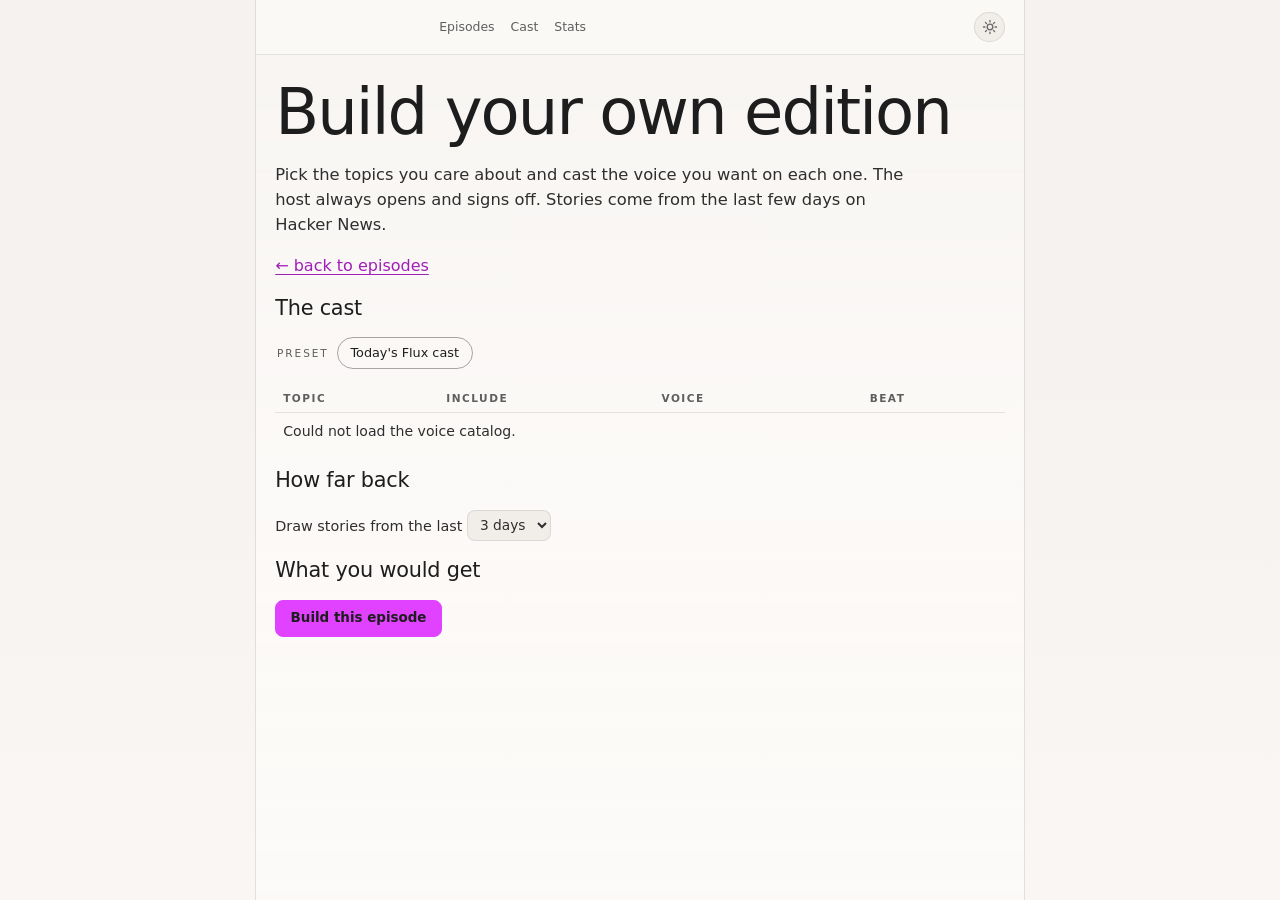
==== commit 4c6c08d9: "feat(web): rebrand the site to the Deepgram 2026 brand kit - brand.css: the deepgram-2026 pack from " ====
--- a/web/build.html
+++ b/web/build.html
@@ -4,7 +4,13 @@
 <meta charset="utf-8">
 <meta name="viewport" content="width=device-width, initial-scale=1">
 <title>Build your own edition &middot; HN Radio</title>
+<link rel="icon" href="/favicon.ico" sizes="32x32">
+<link rel="icon" href="/icon-192.png" type="image/png" sizes="192x192">
+<link rel="apple-touch-icon" href="/apple-touch-icon.png">
+<!-- felt.js sets the day's felt colorway on <html> before first paint, so it loads first. -->
+<script src="/felt.js"></script>
 <link rel="stylesheet" href="brand.css">
+<link rel="stylesheet" href="hnradio.css">
 </head>
 <body>
 <!-- Masthead: same sticky bar as every other page. This page had NO #theme-toggle at all while
@@ -13,7 +19,12 @@
      whole page rendered as unstyled prose. .wrap is gone (body is already the column) and the
      eyebrow is the shared one. -->
 <header class="masthead">
-  <p class="eyebrow"><span class="dg">deepgram</span> &middot; <a href="index.html">HN Radio</a></p>
+  <a class="masthead-logo" href="https://deepgram.com" target="_blank" rel="noopener" aria-label="Deepgram"></a>
+  <nav class="site-nav" aria-label="Site">
+    <a href="/">Episodes</a>
+    <a href="/cast.html">Cast</a>
+    <a href="/stats.html">Stats</a>
+  </nav>
   <div class="masthead-chrome">
     <button id="theme-toggle" type="button" aria-label="Toggle dark mode"></button>
   </div>
@@ -81,9 +92,9 @@
 </div>
 
 <script src="theme.js"></script>
-<!-- Classic script, before the module below: it publishes window.HNOrb, and a module is
-     deferred so it always runs after this. Same orb object the cast page and the hero use. -->
-<script src="orb.js"></script>
+<!-- Classic script, before the module below: it publishes window.DGCluster, and a module is
+     deferred so it always runs after this. Its avatar() draws the same voice card the cast page uses. -->
+<script src="cluster.js"></script>
 <script type="module">
   import { esc } from './format.js';
 
@@ -195,7 +206,7 @@
    *
    * 2. MOVING A SELECT IN CODE DOES NOT FIRE `change`. `setVoice` is a plain `sel.value = id`, and
    *    `change` is the only thing that calls `tint()` or `onChange()`. So after pressing the preset
-   *    the row's data-voice, its ink and the orb's aria-label all still described the PREVIOUS
+   *    the row's data-voice, its ink and the sample button's aria-label all still described the PREVIOUS
    *    voice, which breaks the one invariant the tint comment states outright, and the cost line
    *    kept pricing the old cast. Dispatched below, and only when the value actually moved, so a
    *    no-op press does not churn. `refreshPlan` is debounced through `planTimer`, so five row
@@ -253,20 +264,13 @@
       setVoice(sel, DEFAULT_VOICE[d.role]);
       tdVoice.appendChild(sel);
 
-      // The sample cell is a real molten orb in the SELECTED voice's shades, not a glyph button.
-      // Two reasons it is worth the code. The cast page and the hero already depict a voice this
-      // way, so a picker that used a bare triangle was the one place in the app where choosing a
-      // voice showed you nothing about it. And the orb re-tints on `change`, so the palette is
-      // feedback on the selection itself, before anything is rendered.
-      //
-      // No AnalyserNode. These are one-line samples off a plain <audio>, and a
-      // MediaElementSource graph per row to drive an envelope costs more than the motion is
-      // worth, so the orb churns without the vertical stretch the episode pages get.
+      // The sample cell is the SELECTED voice's card (or its letter tile), the same object the
+      // cast page and the transcript use, so choosing a voice shows you who you picked before
+      // anything is rendered. It is redrawn on `change`.
       var tdSample = document.createElement('td');
       var play = document.createElement('button');
-      play.className = 'build-orb orb orb-glyph';
+      play.className = 'cast-avatar build-avatar';
       play.type = 'button';
-      play.innerHTML = '<svg viewBox="0 0 24 24" aria-hidden="true"><path d="M8 5.5v13l11-6.5z"/></svg>';
       tdSample.appendChild(play);
 
       var tdBeat = document.createElement('td');
@@ -276,19 +280,23 @@
       tr.appendChild(tdName); tr.appendChild(tdInc); tr.appendChild(tdVoice);
       tr.appendChild(tdSample); tr.appendChild(tdBeat);
       desksEl.appendChild(tr);
-      rows[d.role] = { box: box, sel: sel, tr: tr, orb: play };
-
-      // The ROW carries data-voice, not just the orb, so brand.css block 1 resolves --v-on for
-      // everything in it: the row's ink and the orb's shades come from one declaration and cannot
-      // disagree. tint() is what keeps it honest when the select changes.
+      rows[d.role] = { box: box, sel: sel, tr: tr, play: play };
+
+      // The ROW carries data-voice so brand.css block 1 still resolves --v-on for its ink, and the
+      // button carries the card. tint() keeps both on the current selection.
       function tint() {
         tr.setAttribute('data-voice', sel.value);
         play.setAttribute('aria-label', 'Hear ' + voiceName(doc, sel.value)
           + ' as the ' + d.label);
-        // setSpeaker reads the shades off the stylesheet through orb.js's probe, so there is no
-        // second copy of the palette here. Before the orb is molten this is a no-op and the CSS
-        // fallback shows through, which is why it is also called after attachAll below.
-        if (play._hnOrb) play._hnOrb.setSpeaker(sel.value, d.role, true);
+        var key = window.DGCluster ? window.DGCluster.keyOf(sel.value) : '';
+        play.setAttribute('data-tile', key);
+        play.textContent = '';
+        play.classList.toggle('is-initial', !(window.DGCluster && window.DGCluster.hasCard(sel.value)));
+        if (window.DGCluster) {
+          var face = window.DGCluster.avatar(sel.value, voiceName(doc, sel.value), 'build-face');
+          if (face.tagName === 'IMG') play.appendChild(face);
+          else play.textContent = face.textContent;
+        }
       }
       tint();
 
@@ -297,7 +305,7 @@
         preview.src = '/episodes/samples/' + sel.value + '.wav';
         currentPreview = sel.value;
         var started = preview.play();
-        // A missing sample must not leave an orb looking stuck mid-press.
+        // A missing sample must not leave a card looking stuck mid-press.
         if (started && started.catch) started.catch(function () {
           buildStatus.textContent = 'No sample rendered for ' + sel.value
             + '. Run scripts/make_cast_samples.py.';
@@ -308,35 +316,26 @@
       if (box) box.addEventListener('change', onChange);
     });
 
-    // One pass, after every row exists, same as the cast page. Then re-tint, because an orb that
-    // was not molten when tint() first ran could not take a palette.
-    if (window.HNOrb) window.HNOrb.attachAll('.build-table .build-orb');
-    DESKS.forEach(function (d) {
-      var r = rows[d.role];
-      if (r && r.orb && r.orb._hnOrb) r.orb._hnOrb.setSpeaker(r.sel.value, d.role, true);
-    });
-  }
-
-  /** A voice's display name, for the orb's accessible label. Falls back to the id. */
+  }
+
+  /** A voice's display name, for the sample button's accessible label. Falls back to the id. */
   function voiceName(doc, id) {
     var hit = (doc.catalog || doc.voices || []).filter(function (v) { return v.id === id; })[0];
     return hit ? hit.name : id;
   }
 
-  // Which sample the shared <audio> is playing, so pressing the same orb twice pauses it rather
+  // Which sample the shared <audio> is playing, so pressing the same card twice pauses it rather
   // than restarting. One element for the whole table, so two rows can never talk over each other.
   var currentPreview = null;
 
-  // The orb that is sounding gets the ticker; the rest keep the CSS idle swirl. Five orbs is a
-  // small budget compared to the cast page's 36, but the rule is the same one and it is cheaper
-  // to keep than to special-case.
+  // The card that is sounding takes the accent ring.
   ['play', 'pause', 'ended'].forEach(function (e) {
     preview.addEventListener(e, function () {
       Object.keys(rows).forEach(function (role) {
         var r = rows[role];
-        if (!r || !r.orb || !r.orb._hnOrb) return;
+        if (!r || !r.play) return;
         var on = currentPreview === r.sel.value && !preview.paused;
-        r.orb._hnOrb.setLive(!!on);
+        r.play.classList.toggle('is-playing', !!on);
       });
     });
   });
--- a/web/brand.css
+++ b/web/brand.css
@@ -1,23 +1,25 @@
 /* ============================================================================
-   HN Radio brand stylesheet.
+   HN Radio brand stylesheet. Shared with The Deepgram Changelog: this file is kept
+   in step with that repo's web/brand.css so either can be re-synced from the other, and
+   anything only HN Radio needs lives in web/hnradio.css.
 
    Design language: `flux-2026`, the token set behind talk.deepgram.com. Values
    observed 2026-08-17 from deepgram/labs-project-flux-tts-component (the app
    that site runs) and cross-checked against its shipped voice-widget.js bundle
    on 2026-08-20. Where the two disagreed the component repo won; the bundle was
-   used only for component detail the token pack does not carry (the molten orb's
-   construction, the ambient field's palette, the entrance easing).
+   used only for component detail the token pack does not carry (the ambient
+   field's palette, the entrance easing).
 
    The per-voice palettes in block 1 no longer come from either. On 2026-08-21 the
-   team supplied the official orb SVGs, one per GA voice, and every shade and glow
-   below is read straight out of those files. Block 1's own header has the
-   extraction rule and the check that validated it.
+   team supplied an official per-voice asset set, one per GA voice, and every
+   shade and glow below is read straight out of those files. Block 1's own header
+   has the extraction rule and the check that validated it.
 
    THE SEAL. Blocks 0 and 1 below are the ONLY places in this file allowed to
    contain a literal: no hex, no rgb(), no font stack, no brand radius anywhere
    under them. Everything else says var(--dg-*) or var(--v-*). That is borrowed
    from the same repo, where `make check` greps for violations so the rule is
-   enforced rather than documented. There is no grep gate here (adding one means
+   enforced rather than documented. There is no grep check here (adding one means
    editing the Makefile, which was out of scope for this pass) so it is on the
    next person to keep it. The payoff is concrete: the October 2026 rebrand is
    one block at the top of one file.
@@ -31,93 +33,112 @@
    Token names are copied verbatim from the flux-2026 pack so the two codebases
    share one vocabulary. Do not rename them; a rebrand keeps the names and
    changes the values.
+
+   ACTIVE PACK: deepgram-2026, applied 2026-11-12. Values from the Deepgram brand
+   starter kit 2026 (PDF p12-p14, ~/VideoContent/brand-official/06-brand-kit),
+   matching the pack flux-voice-explorer shipped on 2026-11-03. Where the kit is
+   silent (radii, grey ramp, shadows, deep shades, light theme) the value is
+   marked INFERRED and read off the kit's own layouts. The previous pack was
+   flux-2026: electric green #13ef95, Space Grotesk / Inter / Fira Code.
    ========================================================================= */
+
+/* The kit's two faces, self-hosted from the kit's own files (OFL, licenses
+   beside them in web/fonts/). Variable upright cuts only: nothing on the site
+   sets italic, so the browser synthesizes the rare <em>. Perfektta, the kit's
+   headline face, is licensed to the design team only; Work Sans is its named
+   stand-in (p12). */
+@font-face {
+  font-family: "Work Sans";
+  src: url("/fonts/WorkSans-Variable.ttf") format("truetype");
+  font-weight: 100 900;
+  font-style: normal;
+  font-display: swap;
+}
+@font-face {
+  font-family: "Azeret Mono";
+  src: url("/fonts/AzeretMono-Variable.ttf") format("truetype");
+  font-weight: 100 900;
+  font-style: normal;
+  font-display: swap;
+}
+
 :root {
   color-scheme: dark;
 
   /* ---- surfaces ---------------------------------------------------------
-     Dark-first and committed. Pure black page, near-black translucent glass
-     above it. The alpha matters: these expect a backdrop blur behind them. */
+     Off-black #1D1D1D (kit primary) as glass over pure black (kit
+     functional). Glass is the kit's material for informational panels (p14),
+     so the alpha and the backdrop blur stay. */
   --dg-surface-page: #000;
-  --dg-surface-raised: rgba(10, 10, 15, 0.94);
-  --dg-surface-glass: rgba(8, 8, 11, 0.72);
-  --dg-surface-scrim: rgba(5, 5, 9, 0.5);
-  --dg-surface-deep: #030308;
-
-  /* ---- ink ------------------------------------------------------------- */
-  --dg-ink-primary: #fbfbff;      /* deliberately not pure white */
-  --dg-ink-secondary: #e7e7ee;
-  --dg-ink-muted: #949498;
-  --dg-ink-faint: #6a6a6f;
+  --dg-surface-raised: rgba(29, 29, 29, 0.94);
+  --dg-surface-glass: rgba(29, 29, 29, 0.72);
+  --dg-surface-scrim: rgba(0, 0, 0, 0.5);
+  --dg-surface-deep: #0e0e0e;
+
+  /* ---- ink --------------------------------------------------------------
+     Off-white #FCFAF8 and light gray #C4C4C4 are the kit's. muted and faint
+     are INFERRED steps between light gray and off-black. */
+  --dg-ink-primary: #fcfaf8;
+  --dg-ink-secondary: #c4c4c4;
+  --dg-ink-muted: #8a8a8a;
+  --dg-ink-faint: #6a6a6a;
   /* Ink for anything sitting ON the accent fill, and it is NOT theme-dependent,
-     which is the whole reason it is its own token. The accent is the same
-     electric green in both themes, so the ink on it has to be the same near-black
-     in both. Deriving it from the page (which is what --dg-text-on-accent used to
-     do) gave a filled green button #fbfbff text in the light theme: 1.5:1, found
-     by measuring rather than by looking. */
-  --dg-ink-on-accent: #030308;
+     which is the whole reason it is its own token. Off-black on fuchsia is
+     5.1:1; off-white on fuchsia is 3.3:1 and fails, so the fill always takes
+     the dark ink. */
+  --dg-ink-on-accent: #1d1d1d;
 
   /* ---- strokes ----------------------------------------------------------
-     White-alpha hairlines, not grey lines. On a black ground the difference
-     is visible: a grey line stays grey over glass, an alpha line does not. */
-  --dg-line-hairline: rgba(255, 255, 255, 0.08);
-  --dg-line-hover: rgba(255, 255, 255, 0.16);
-  --dg-line-active: rgba(255, 255, 255, 0.28);
+     Off-white alpha hairlines (INFERRED, the old alphas on the kit's white). */
+  --dg-line-hairline: rgba(252, 250, 248, 0.08);
+  --dg-line-hover: rgba(252, 250, 248, 0.16);
+  --dg-line-active: rgba(252, 250, 248, 0.28);
 
   /* ---- accent -----------------------------------------------------------
-     One electric green, used sparingly: live state, success, focus ring.
-     accent-alt is the second identity colour, for per-voice differentiation.
+     Fuchsia #E042FF is the kit's hero color and the one accent: live state,
+     focus ring, primary action. 6.4:1 on black, 5.2:1 on the panel.
+     accent-alt is LED #7F39FF, the kit's second hero hue.
      NOTE: no voice palette in block 1 uses --dg-accent as its ink. The accent
      belongs to chrome, and a speaker wearing it would be confusable with a
      link or a live indicator. */
-  --dg-accent: #13ef95;
-  --dg-accent-dim: #4a7d3f;
-  --dg-accent-alt: #ffadd8;
+  --dg-accent: #e042ff;
+  --dg-accent-dim: #6b2179;
+  --dg-accent-alt: #7f39ff;
   /* The accent as a component triple, so alpha washes can be built from it
      without a second literal. */
-  --dg-accent-rgb: 19, 239, 149;
-  /* Readable green on a LIGHT ground: the accent itself is 1.5:1 on white and
-     unusable as text there. Same hue, from the same pool. */
-  --dg-accent-on-light: #075433;
-
-  /* ---- grey ramp -------------------------------------------------------- */
-  --dg-grey-100: #d0d0d0;
-  --dg-grey-200: #8a8a90;
-  --dg-grey-300: #5a5a60;
-  --dg-grey-400: #4e4e52;
-  --dg-grey-500: #2c2c33;
-
-  /* ---- status ----------------------------------------------------------- */
-  --dg-danger: #f04438;
-  --dg-danger-wash: rgba(240, 68, 56, 0.1);
-  --dg-danger-line: rgba(240, 68, 56, 0.3);
+  --dg-accent-rgb: 224, 66, 255;
+  /* Readable fuchsia on a LIGHT ground: the accent itself is 3.2:1 on
+     off-white. INFERRED deep fuchsia, 5.9:1 on #FCFAF8. */
+  --dg-accent-on-light: #a01fb8;
+
+  /* ---- grey ramp (100 is kit light gray, the rest INFERRED) ------------- */
+  --dg-grey-100: #c4c4c4;
+  --dg-grey-200: #8a8a8a;
+  --dg-grey-300: #5e5e5e;
+  --dg-grey-400: #474747;
+  --dg-grey-500: #2a2a2a;
+
+  /* ---- status: Clay #EB2A2E, the kit's red. 4.9:1 on black. ------------- */
+  --dg-danger: #eb2a2e;
+  --dg-danger-wash: rgba(235, 42, 46, 0.1);
+  --dg-danger-line: rgba(235, 42, 46, 0.3);
 
   /* ---- type -------------------------------------------------------------
-     Space Grotesk for display and numerals, Inter for UI, Fira Code for
-     anything technical. Three roles, exactly as the pack declares them.
-
-     HONESTY NOTE, because it matters here: this repo ships no font files and
-     must not start, and the Google Fonts <link> that used to sit in the page
-     heads was removed in this pass (no external font hosting). So for any
-     reader without these installed, all three stacks resolve to system-ui.
-     That was already true of the 'Roobert Pro' this file used to name. Naming
-     the families the design language actually names means the day the repo
-     self-hosts a woff2, it lands on the real face rather than on one this
-     system does not use. */
-  --dg-font-display: "Space Grotesk", system-ui, -apple-system, sans-serif;
-  --dg-font-ui: "Inter", system-ui, -apple-system, sans-serif;
-  --dg-font-mono: "Fira Code", ui-monospace, Menlo, monospace;
+     Work Sans for display and UI, Azeret Mono for anything technical, small
+     labels and CTAs (kit p12). Both self-hosted above, so these now resolve
+     to the real faces for every reader, not to system-ui. */
+  --dg-font-display: "Work Sans", system-ui, -apple-system, sans-serif;
+  --dg-font-ui: "Work Sans", system-ui, -apple-system, sans-serif;
+  --dg-font-mono: "Azeret Mono", ui-monospace, Menlo, monospace;
 
   --dg-weight-regular: 400;
   --dg-weight-medium: 500;
-  --dg-weight-bold: 700;
-
-  /* ---- geometry ---------------------------------------------------------
-     Tight. The pack has three steps and a circle, and that is the whole set.
-     The 14px radius this file used to carry is gone. */
-  --dg-radius-sm: 6px;
-  --dg-radius-md: 10px;
-  --dg-radius-lg: 16px;
+  --dg-weight-bold: 600;
+
+  /* ---- geometry (INFERRED from the kit's cards and pill CTAs) ----------- */
+  --dg-radius-sm: 8px;
+  --dg-radius-md: 12px;
+  --dg-radius-lg: 20px;
   --dg-radius-round: 50%;
   --dg-radius-pill: 999px;
 
@@ -126,78 +147,89 @@
   --dg-shadow-soft: 0 8px 24px rgba(0, 0, 0, 0.55);
   --dg-blur-glass: 18px;
 
-  /* ---- motion -----------------------------------------------------------
-     The orb breathes on a 6s cycle when idle. The ambient field drifts far
-     slower than that. Both are identity, not decoration -- which is exactly
-     why the reduced-motion block below zeroes them rather than leaving them
-     running at a "tasteful" speed. */
+  /* ---- motion (unchanged; the kit has no motion guidance) ---------------
+     The cast cluster floats on a 6s cycle. The ambient field drifts far
+     slower than that. Both are identity, not decoration, which is exactly
+     why the reduced-motion block below zeroes them. */
   --dg-motion-breathe: 6s;
   --dg-motion-drift: 90s;
   --dg-motion-fast: 160ms;
   --dg-motion-base: 280ms;
   --dg-ease: cubic-bezier(0.4, 0, 0.2, 1);
-  /* The bundle's own entrance curve, used for one-shot arrivals only. */
+  /* One-shot arrivals only. */
   --dg-ease-enter: cubic-bezier(0.16, 1, 0.3, 1);
-  --dg-orb-glow-blur: 8px;
 
   /* ---- ambient field ----------------------------------------------------
-     The six desaturated hues the site's <ambient-background> canvas drifts
-     through, plus the ground it composites onto. Reproduced here as static
-     CSS gradients rather than a canvas: same read, no rAF loop, no JS. */
-  --dg-ambient-1: #4a7d3f;
-  --dg-ambient-2: #8a7d2a;
-  --dg-ambient-3: #8e2d5a;
-  --dg-ambient-4: #9e3b2f;
-  --dg-ambient-5: #2f6f6b;
-  --dg-ambient-6: #5a3a7a;
-}
-
-/* Light theme. The design language is dark-only and committed to it, so this is
-   a deliberate translation rather than a peer: same tokens, inverted surfaces,
-   ink and strokes. Everything below block 1 reads only the semantic names, so
-   the whole light theme is this one block plus the per-voice ink swap.
-   Strokes stay ALPHA (black-alpha here) for the same reason they are alpha in
-   dark: they have to sit correctly over glass as well as over the page. */
+     Six deep shades of the kit's supporting colors (INFERRED darkenings, the
+     kit has no dark supporting shades): Phosphor, Brass, Fuchsia, Clay,
+     Glass, LED. Static CSS gradients, no canvas. */
+  --dg-ambient-1: #3e6e20;
+  --dg-ambient-2: #7a7400;
+  --dg-ambient-3: #6b2179;
+  --dg-ambient-4: #8a1a1c;
+  --dg-ambient-5: #005a80;
+  --dg-ambient-6: #3b1a78;
+
+  /* ---- voice-card tiles ------------------------------------------------
+     The kit's supporting colors, as the saturated tile behind each voice's
+     object on the official voice agent cards. Which voice sits on which tile
+     comes from the card set (web/brand/avatars/voices.json). */
+  --dg-tile-bakelite: #fa8100;
+  --dg-tile-led: #7f39ff;
+  --dg-tile-brass: #f7f300;
+  --dg-tile-glass: #00b2ff;
+  --dg-tile-fuchsia: #e042ff;
+  --dg-tile-clay: #eb2a2e;
+  --dg-tile-phosphor: #7cd941;
+  /* The pale the card tiles fade to at the bottom, the same in both themes. */
+  --dg-tile-fade: #fcfaf8;
+  --dg-tile-neutral: #c4c4c4;
+}
+
+/* Light theme. The kit allows exactly two colorways, off-white on off-black and
+   off-black on off-white, so light is the second of those: same tokens,
+   inverted surfaces, ink and strokes. Strokes stay ALPHA (off-black alpha
+   here) so they sit correctly over glass as well as over the page. */
 html[data-theme="light"] {
   color-scheme: light;
 
-  --dg-surface-page: #fbfbff;
+  --dg-surface-page: #fcfaf8;
   --dg-surface-raised: rgba(255, 255, 255, 0.94);
-  --dg-surface-glass: rgba(251, 251, 255, 0.78);
-  --dg-surface-scrim: rgba(16, 16, 20, 0.35);
-  --dg-surface-deep: #f0f0f4;
-
-  --dg-ink-primary: #101014;
-  --dg-ink-secondary: #26262c;
-  --dg-ink-muted: #5a5a60;
-  --dg-ink-faint: #74747a;
-
-  --dg-line-hairline: rgba(16, 16, 20, 0.1);
-  --dg-line-hover: rgba(16, 16, 20, 0.22);
-  --dg-line-active: rgba(16, 16, 20, 0.38);
-
-  /* The electric green survives as a FILL on light (black text on it reads
-     fine) but not as text, which is what --dg-accent-on-light is for. */
-  --dg-accent-dim: #3f6a36;
-
-  --dg-grey-100: #3a3a40;
-  --dg-grey-200: #6a6a6f;
-  --dg-grey-300: #949498;
-  --dg-grey-400: #bbbbbf;
-  --dg-grey-500: #e1e1e5;
+  --dg-surface-glass: rgba(252, 250, 248, 0.78);
+  --dg-surface-scrim: rgba(29, 29, 29, 0.35);
+  --dg-surface-deep: #f1eeea;
+
+  --dg-ink-primary: #1d1d1d;
+  --dg-ink-secondary: #2e2e2e;
+  --dg-ink-muted: #5e5e5e;
+  --dg-ink-faint: #737373;
+
+  --dg-line-hairline: rgba(29, 29, 29, 0.1);
+  --dg-line-hover: rgba(29, 29, 29, 0.22);
+  --dg-line-active: rgba(29, 29, 29, 0.38);
+
+  /* Fuchsia survives as a FILL on light (off-black text on it is 5.1:1) but
+     not as text, which is what --dg-accent-on-light is for. */
+  --dg-accent-dim: #8a2a9c;
+
+  --dg-grey-100: #3a3a3a;
+  --dg-grey-200: #6a6a6a;
+  --dg-grey-300: #949494;
+  --dg-grey-400: #bbbbbb;
+  --dg-grey-500: #e3e0dc;
 
   --dg-danger: #b42318;
   --dg-danger-wash: rgba(180, 35, 24, 0.08);
   --dg-danger-line: rgba(180, 35, 24, 0.28);
 
-  --dg-shadow-panel: 0 18px 48px rgba(16, 16, 20, 0.14);
-  --dg-shadow-soft: 0 8px 24px rgba(16, 16, 20, 0.1);
+  --dg-shadow-panel: 0 18px 48px rgba(29, 29, 29, 0.14);
+  --dg-shadow-soft: 0 8px 24px rgba(29, 29, 29, 0.1);
 }
 
 /* Both signature motifs must stop when asked. The reference implementation does
    not do this; do not inherit that bug. Zeroing the DURATIONS rather than
    setting `animation: none` on each user means one place to change and no way
-   for a new animation to miss the gate. */
+   for a new animation to slip past it. */
 @media (prefers-reduced-motion: reduce) {
   :root {
     --dg-motion-breathe: 0s;
@@ -213,31 +245,28 @@
    On talk.deepgram.com every voice carries its own three-shade run plus a glow,
    so you can tell speakers apart by eye as well as by ear. That is native to the
    design, not something bolted on here: the pack declares --dg-accent-alt
-   explicitly "for per-voice differentiation", and the widget keys a whole orb
-   off each run.
+   explicitly "for per-voice differentiation", and the widget keys a whole
+   visual off each run.
 
    THE RULE THIS BLOCK OBEYS, AND IT IS THE IMPORTANT PART.
    Colour is always reinforcement and never the only signal. Every coloured
    element on this site also carries the speaker's NAME in text, or a shape, or a
    word. A reader with no colour perception at all loses nothing but decoration:
-   the transcript still names who is talking on every row, the cast cards still
-   print the voice id, the status board still says "Run stalled" in words and
+   the transcript still names who is talking on every row, the status board still says "Run stalled" in words and
    marks it with a square rather than a differently coloured circle. Never add a
    rule to this file where hue is the whole message.
 
    WHERE THE VALUES COME FROM. One source now, and this is a 2026-08-21 rewrite of
    what used to be three.
 
-   Sam received the official per-voice orb assets from the team: 36 SVGs, one per GA
-   voice, at ~/Downloads/voice-orbs/flux-<name>-en.svg. Each file draws the orb the
-   same way the shipped widget does, so the run is readable straight off it: a
-   rgb(16,16,20) ground rect, then the lava layers outermost-to-innermost, then one
+   The team supplied 36 official per-voice SVGs, one per GA voice. Each file
+   draws a ground rect, then three shade layers outermost-to-innermost, then one
    final path carrying filter="url(#bs)" whose fill IS the glow. So
 
-       layer 1 -> --v-d      layer 2 -> --v-m      layer 3 -> --v-l      #bs -> --v-g
-
-   and every one of the 144 shade values below is lifted from a file rather than
-   chosen. NOTHING IS DERIVED ANY MORE. The eighteen voices that used to carry a
+       layer 1 -> --v-d      layer 2 -> --v-m      #bs -> --v-g
+
+   (layer 3, the light shade, only fed the molten orb, which is gone) and every
+   shade value below is lifted from a file rather than chosen. NOTHING IS DERIVED ANY MORE. The eighteen voices that used to carry a
    pool run picked from their catalog character now carry their real one, and their
    per-voice rationale comments are gone with the guesswork that needed them.
 
@@ -253,13 +282,13 @@
    five on the mint-violet, four each on three more, three on the amber-pink, and
    Jack and Brooke each hold a run alone. Repeats are therefore upstream fact rather
    than a shortcut here. Two shapes worth knowing:
-     - Brooke's orb is the only TWO-LOBE file, an upper lobe over a lower one, and
+     - Brooke's is the only TWO-LOBE file, an upper lobe over a lower one, and
        the two lobes have different outer shades (#274ee7 and #3d168f). Her --v-d is
        the lower lobe's, the one the glow agrees with.
      - Jack's run is the green run one step darker at the mid (#027a38 not #12b76a),
        which is upstream's own way of separating him from Brittany, Bruce and Wes.
 
-   THE FIVE ARCHIVE IDS AT THE BOTTOM have no official orb, because they are not GA
+   THE FIVE ARCHIVE IDS AT THE BOTTOM have no official file, because they are not GA
    voices: a studio variant, one voice dropped before GA, and three pre-GA candidate
    ids. They keep the pool runs they already had, and the reason is unchanged, which
    is that the archive has to keep rendering.
@@ -286,14 +315,13 @@
    host's ink in every episode they appear in, so all four step to another member
    of the SAME run for the dark ink (#e35a04 rather than #f69a1b) and to deep rose
    for the light one, since the pool holds exactly one dark orange that clears AA on
-   white and Alexis has it. Their ORBS are still upstream's amber, untouched. This
+   white and Alexis has it. Their RUNS are still upstream's amber, untouched. This
    is the same trade the block already made for Marcus, and it is authorised by the
    ink rule below: hue family first, then keep two runs that share an episode apart.
 
    WHAT EACH VOICE DECLARES.
-     --v-l / --v-m / --v-d   light, mid and deep shades. The orb's three lava
-                             layers, in that order, exactly as the widget stacks
-                             them.
+     --v-m / --v-d           mid and deep shades, the transcript pip's gradient
+                             for a row without a voice card.
      --v-g                   the glow, as an R,G,B component triple rather than
                              a finished rgba() so any alpha can be built from it.
      --v-ink                 The shade to print text and rules in on a DARK ground.
@@ -333,8 +361,8 @@
    ON THE CEILING, STATED SO NOBODY THINKS THIS IS SLOPPY.
    The pool yields exactly EIGHT saturated inks that clear AA on the page black:
    amber, orange, pink, rose, violet, blue, a second blue one step off it, and
-   mint. Everything else in the pool is a pale near-white tint that works as an
-   orb's top shade and reads as "white-ish" as text. Forty-eight identities over
+   mint. Everything else in the pool is a pale near-white tint that works as a
+   top shade and reads as "white-ish" as text. Forty-eight identities over
    eight inks means repeats -- the widest share is eight entries on the brighter
    blue and eight on the pink -- and inventing a ninth hex to avoid that would
    defeat the entire point of staying inside the palette. This is the concrete reason the name is printed on every row and the rule
@@ -361,131 +389,131 @@
    ========================================================================= */
 /* legacy seat keys */
 /* anchor: the host's seat. Mint, one step off the brand green so the seat never reads as chrome */
-[data-desk="anchor"]   { --v-l: #e8fbe8; --v-m: #a1f9d4; --v-d: #149afb; --v-g: 161,249,212;
+[data-desk="anchor"]   { --v-m: #a1f9d4; --v-d: #149afb; --v-g: 161,249,212;
                          --v-ink: #a1f9d4; --v-ink-lt: #075433; }
 /* cohost: second chair. Indigo, and NOT maker's amber, which it used to duplicate exactly */
-[data-desk="cohost"]   { --v-l: #dfe6ff; --v-m: #274ee7; --v-d: #16308f; --v-g: 39,78,231;
+[data-desk="cohost"]   { --v-m: #274ee7; --v-d: #16308f; --v-g: 39,78,231;
                          --v-ink: #149afb; --v-ink-lt: #16308f; }
 /* guest: quoted commenters. Keeps the orange these rows have always had */
-[data-desk="guest"]    { --v-l: #ffe1d1; --v-m: #e35a04; --v-d: #8f3702; --v-g: 227,90,4;
+[data-desk="guest"]    { --v-m: #e35a04; --v-d: #8f3702; --v-g: 227,90,4;
                          --v-ink: #e35a04; --v-ink-lt: #8f3702; }
 /* ai: archive only. Keeps the violet, now as a full run rather than one shade */
-[data-desk="ai"]       { --v-l: #f3e2ff; --v-m: #9754e4; --v-d: #6d1c9e; --v-g: 151,84,228;
+[data-desk="ai"]       { --v-m: #9754e4; --v-d: #6d1c9e; --v-g: 151,84,228;
                          --v-ink: #9754e4; --v-ink-lt: #6d1c9e; }
 /* maker: archive only. Keeps the amber */
-[data-desk="maker"]    { --v-l: #fff3df; --v-m: #f69a1b; --v-d: #e35a04; --v-g: 246,154,27;
+[data-desk="maker"]    { --v-m: #f69a1b; --v-d: #e35a04; --v-g: 246,154,27;
                          --v-ink: #f69a1b; --v-ink-lt: #8f3702; }
 /* security: archive only. Keeps the blue, one step off cohost's indigo */
-[data-desk="security"] { --v-l: #a1d7fd; --v-m: #1d9dfb; --v-d: #3d168f; --v-g: 61,22,143;
+[data-desk="security"] { --v-m: #1d9dfb; --v-d: #3d168f; --v-g: 61,22,143;
                          --v-ink: #1d9dfb; --v-ink-lt: #16308f; }
 /* drama: archive only. Keeps the pink */
-[data-desk="drama"]    { --v-l: #ffd7ec; --v-m: #ef79b7; --v-d: #a62b6e; --v-g: 239,121,183;
+[data-desk="drama"]    { --v-m: #ef79b7; --v-d: #a62b6e; --v-g: 239,121,183;
                          --v-ink: #ef79b7; --v-ink-lt: #a62b6e; }
 
 /* The ten official runs, most-populated first, voices alphabetical within a run. */
 /* mint over deep violet on indigo. Colin, Elise, Kai, Naveen, Sharon */
-[data-voice="flux-colin-en"]               { --v-l: #a1f9d4; --v-m: #3d168f; --v-d: #274ee7; --v-g: 39,78,231;
+[data-voice="flux-colin-en"]               { --v-m: #3d168f; --v-d: #274ee7; --v-g: 39,78,231;
                                              --v-ink: #a1f9d4; --v-ink-lt: #274ee7; }
-[data-voice="flux-elise-en"]               { --v-l: #a1f9d4; --v-m: #3d168f; --v-d: #274ee7; --v-g: 39,78,231;
+[data-voice="flux-elise-en"]               { --v-m: #3d168f; --v-d: #274ee7; --v-g: 39,78,231;
                                              --v-ink: #a1f9d4; --v-ink-lt: #274ee7; }
-[data-voice="flux-kai-en"]                 { --v-l: #a1f9d4; --v-m: #3d168f; --v-d: #274ee7; --v-g: 39,78,231;
+[data-voice="flux-kai-en"]                 { --v-m: #3d168f; --v-d: #274ee7; --v-g: 39,78,231;
                                              --v-ink: #a1f9d4; --v-ink-lt: #274ee7; }
-[data-voice="flux-naveen-en"]              { --v-l: #a1f9d4; --v-m: #3d168f; --v-d: #274ee7; --v-g: 39,78,231;
+[data-voice="flux-naveen-en"]              { --v-m: #3d168f; --v-d: #274ee7; --v-g: 39,78,231;
                                              --v-ink: #a1f9d4; --v-ink-lt: #274ee7; }
-[data-voice="flux-sharon-en"]              { --v-l: #a1f9d4; --v-m: #3d168f; --v-d: #274ee7; --v-g: 39,78,231;
+[data-voice="flux-sharon-en"]              { --v-m: #3d168f; --v-d: #274ee7; --v-g: 39,78,231;
                                              --v-ink: #a1f9d4; --v-ink-lt: #274ee7; }
 
 /* pink over violet on indigo. Donovan, Gemma, Haley, Paige, Rufus */
-[data-voice="flux-donovan-en"]             { --v-l: #ffadd8; --v-m: #9754e4; --v-d: #274ee7; --v-g: 39,78,231;
+[data-voice="flux-donovan-en"]             { --v-m: #9754e4; --v-d: #274ee7; --v-g: 39,78,231;
                                              --v-ink: #9754e4; --v-ink-lt: #16308f; }
-[data-voice="flux-gemma-en"]               { --v-l: #ffadd8; --v-m: #9754e4; --v-d: #274ee7; --v-g: 39,78,231;
+[data-voice="flux-gemma-en"]               { --v-m: #9754e4; --v-d: #274ee7; --v-g: 39,78,231;
                                              --v-ink: #9754e4; --v-ink-lt: #16308f; }
-[data-voice="flux-haley-en"]               { --v-l: #ffadd8; --v-m: #9754e4; --v-d: #274ee7; --v-g: 39,78,231;
+[data-voice="flux-haley-en"]               { --v-m: #9754e4; --v-d: #274ee7; --v-g: 39,78,231;
                                              --v-ink: #9754e4; --v-ink-lt: #16308f; }
-[data-voice="flux-paige-en"]               { --v-l: #ffadd8; --v-m: #9754e4; --v-d: #274ee7; --v-g: 39,78,231;
+[data-voice="flux-paige-en"]               { --v-m: #9754e4; --v-d: #274ee7; --v-g: 39,78,231;
                                              --v-ink: #9754e4; --v-ink-lt: #16308f; }
-[data-voice="flux-rufus-en"]               { --v-l: #ffadd8; --v-m: #9754e4; --v-d: #274ee7; --v-g: 39,78,231;
+[data-voice="flux-rufus-en"]               { --v-m: #9754e4; --v-d: #274ee7; --v-g: 39,78,231;
                                              --v-ink: #9754e4; --v-ink-lt: #16308f; }
 
 /* amber over burnt orange, white core. Alexis, Marcelo, Sean, Sienna, Tanner */
-[data-voice="flux-alexis-en"]              { --v-l: #fbfbff; --v-m: #f69a1b; --v-d: #e35a04; --v-g: 227,90,4;
+[data-voice="flux-alexis-en"]              { --v-m: #f69a1b; --v-d: #e35a04; --v-g: 227,90,4;
                                              --v-ink: #f69a1b; --v-ink-lt: #8f3702; }
 /* Marcelo: shares Alexis's run exactly, and Alexis is in all 20 episodes, so both inks step to
    the run's other members rather than duplicating the host's */
-[data-voice="flux-marcelo-en"]             { --v-l: #fbfbff; --v-m: #f69a1b; --v-d: #e35a04; --v-g: 227,90,4;
+[data-voice="flux-marcelo-en"]             { --v-m: #f69a1b; --v-d: #e35a04; --v-g: 227,90,4;
                                              --v-ink: #e35a04; --v-ink-lt: #a62b6e; }
 /* Sean: shares Alexis's run exactly, and Alexis is in all 20 episodes, so both inks step to
    the run's other members rather than duplicating the host's */
-[data-voice="flux-sean-en"]                { --v-l: #fbfbff; --v-m: #f69a1b; --v-d: #e35a04; --v-g: 227,90,4;
+[data-voice="flux-sean-en"]                { --v-m: #f69a1b; --v-d: #e35a04; --v-g: 227,90,4;
                                              --v-ink: #e35a04; --v-ink-lt: #a62b6e; }
 /* Sienna: shares Alexis's run exactly, and Alexis is in all 20 episodes, so both inks step to
    the run's other members rather than duplicating the host's */
-[data-voice="flux-sienna-en"]              { --v-l: #fbfbff; --v-m: #f69a1b; --v-d: #e35a04; --v-g: 227,90,4;
+[data-voice="flux-sienna-en"]              { --v-m: #f69a1b; --v-d: #e35a04; --v-g: 227,90,4;
                                              --v-ink: #e35a04; --v-ink-lt: #a62b6e; }
 /* Tanner: shares Alexis's run exactly, and Alexis is in all 20 episodes, so both inks step to
    the run's other members rather than duplicating the host's */
-[data-voice="flux-tanner-en"]              { --v-l: #fbfbff; --v-m: #f69a1b; --v-d: #e35a04; --v-g: 227,90,4;
+[data-voice="flux-tanner-en"]              { --v-m: #f69a1b; --v-d: #e35a04; --v-g: 227,90,4;
                                              --v-ink: #e35a04; --v-ink-lt: #a62b6e; }
 
 /* pale blue over green on forest. Brittany, Bruce, Priya, Wes */
-[data-voice="flux-brittany-en"]            { --v-l: #a1d7fd; --v-m: #12b76a; --v-d: #075433; --v-g: 2,122,56;
+[data-voice="flux-brittany-en"]            { --v-m: #12b76a; --v-d: #075433; --v-g: 2,122,56;
                                              --v-ink: #12b76a; --v-ink-lt: #075433; }
-[data-voice="flux-bruce-en"]               { --v-l: #a1d7fd; --v-m: #12b76a; --v-d: #075433; --v-g: 2,122,56;
+[data-voice="flux-bruce-en"]               { --v-m: #12b76a; --v-d: #075433; --v-g: 2,122,56;
                                              --v-ink: #12b76a; --v-ink-lt: #075433; }
-[data-voice="flux-priya-en"]               { --v-l: #a1d7fd; --v-m: #12b76a; --v-d: #075433; --v-g: 2,122,56;
+[data-voice="flux-priya-en"]               { --v-m: #12b76a; --v-d: #075433; --v-g: 2,122,56;
                                              --v-ink: #12b76a; --v-ink-lt: #075433; }
-[data-voice="flux-wes-en"]                 { --v-l: #a1d7fd; --v-m: #12b76a; --v-d: #075433; --v-g: 2,122,56;
+[data-voice="flux-wes-en"]                 { --v-m: #12b76a; --v-d: #075433; --v-g: 2,122,56;
                                              --v-ink: #12b76a; --v-ink-lt: #075433; }
 
 /* mint over indigo on forest. Cliff, Conor, Drew, Marcus */
-[data-voice="flux-cliff-en"]               { --v-l: #a1f9d4; --v-m: #274ee7; --v-d: #075433; --v-g: 7,84,51;
+[data-voice="flux-cliff-en"]               { --v-m: #274ee7; --v-d: #075433; --v-g: 7,84,51;
                                              --v-ink: #149afb; --v-ink-lt: #075433; }
-[data-voice="flux-conor-en"]               { --v-l: #a1f9d4; --v-m: #274ee7; --v-d: #075433; --v-g: 7,84,51;
+[data-voice="flux-conor-en"]               { --v-m: #274ee7; --v-d: #075433; --v-g: 7,84,51;
                                              --v-ink: #149afb; --v-ink-lt: #075433; }
-[data-voice="flux-drew-en"]                { --v-l: #a1f9d4; --v-m: #274ee7; --v-d: #075433; --v-g: 7,84,51;
+[data-voice="flux-drew-en"]                { --v-m: #274ee7; --v-d: #075433; --v-g: 7,84,51;
                                              --v-ink: #149afb; --v-ink-lt: #075433; }
-[data-voice="flux-marcus-en"]              { --v-l: #a1f9d4; --v-m: #274ee7; --v-d: #075433; --v-g: 7,84,51;
+[data-voice="flux-marcus-en"]              { --v-m: #274ee7; --v-d: #075433; --v-g: 7,84,51;
                                              --v-ink: #149afb; --v-ink-lt: #075433; }
 
 /* pale blue over bright blue on deep violet. Cole, Kit, Miles, Wade */
-[data-voice="flux-cole-en"]                { --v-l: #a1d7fd; --v-m: #149afb; --v-d: #3d168f; --v-g: 61,22,143;
+[data-voice="flux-cole-en"]                { --v-m: #149afb; --v-d: #3d168f; --v-g: 61,22,143;
                                              --v-ink: #149afb; --v-ink-lt: #3d168f; }
-[data-voice="flux-kit-en"]                 { --v-l: #a1d7fd; --v-m: #149afb; --v-d: #3d168f; --v-g: 61,22,143;
+[data-voice="flux-kit-en"]                 { --v-m: #149afb; --v-d: #3d168f; --v-g: 61,22,143;
                                              --v-ink: #149afb; --v-ink-lt: #3d168f; }
-[data-voice="flux-miles-en"]               { --v-l: #a1d7fd; --v-m: #149afb; --v-d: #3d168f; --v-g: 61,22,143;
+[data-voice="flux-miles-en"]               { --v-m: #149afb; --v-d: #3d168f; --v-g: 61,22,143;
                                              --v-ink: #149afb; --v-ink-lt: #3d168f; }
-[data-voice="flux-wade-en"]                { --v-l: #a1d7fd; --v-m: #149afb; --v-d: #3d168f; --v-g: 61,22,143;
+[data-voice="flux-wade-en"]                { --v-m: #149afb; --v-d: #3d168f; --v-g: 61,22,143;
                                              --v-ink: #149afb; --v-ink-lt: #3d168f; }
 
 /* rose over pink on burnt orange. Hannah, Heather, Kelsey, Meghan */
-[data-voice="flux-hannah-en"]              { --v-l: #ef79b7; --v-m: #ffadd8; --v-d: #e35a04; --v-g: 227,90,4;
+[data-voice="flux-hannah-en"]              { --v-m: #ffadd8; --v-d: #e35a04; --v-g: 227,90,4;
                                              --v-ink: #ffadd8; --v-ink-lt: #a62b6e; }
-[data-voice="flux-heather-en"]             { --v-l: #ef79b7; --v-m: #ffadd8; --v-d: #e35a04; --v-g: 227,90,4;
+[data-voice="flux-heather-en"]             { --v-m: #ffadd8; --v-d: #e35a04; --v-g: 227,90,4;
                                              --v-ink: #ffadd8; --v-ink-lt: #a62b6e; }
-[data-voice="flux-kelsey-en"]              { --v-l: #ef79b7; --v-m: #ffadd8; --v-d: #e35a04; --v-g: 227,90,4;
+[data-voice="flux-kelsey-en"]              { --v-m: #ffadd8; --v-d: #e35a04; --v-g: 227,90,4;
                                              --v-ink: #ffadd8; --v-ink-lt: #a62b6e; }
-[data-voice="flux-meghan-en"]              { --v-l: #ef79b7; --v-m: #ffadd8; --v-d: #e35a04; --v-g: 227,90,4;
+[data-voice="flux-meghan-en"]              { --v-m: #ffadd8; --v-d: #e35a04; --v-g: 227,90,4;
                                              --v-ink: #ffadd8; --v-ink-lt: #a62b6e; }
 
 /* amber over pink on violet. Bree, Maeve, Meena */
-[data-voice="flux-bree-en"]                { --v-l: #f69a1b; --v-m: #ffadd8; --v-d: #9754e4; --v-g: 61,22,143;
+[data-voice="flux-bree-en"]                { --v-m: #ffadd8; --v-d: #9754e4; --v-g: 61,22,143;
                                              --v-ink: #ffadd8; --v-ink-lt: #6d1c9e; }
-[data-voice="flux-maeve-en"]               { --v-l: #f69a1b; --v-m: #ffadd8; --v-d: #9754e4; --v-g: 61,22,143;
+[data-voice="flux-maeve-en"]               { --v-m: #ffadd8; --v-d: #9754e4; --v-g: 61,22,143;
                                              --v-ink: #ffadd8; --v-ink-lt: #6d1c9e; }
-[data-voice="flux-meena-en"]               { --v-l: #f69a1b; --v-m: #ffadd8; --v-d: #9754e4; --v-g: 61,22,143;
+[data-voice="flux-meena-en"]               { --v-m: #ffadd8; --v-d: #9754e4; --v-g: 61,22,143;
                                              --v-ink: #ffadd8; --v-ink-lt: #6d1c9e; }
 
 /* pale blue over dark green on forest. Jack */
-[data-voice="flux-jack-en"]                { --v-l: #a1d7fd; --v-m: #027a38; --v-d: #075433; --v-g: 2,122,56;
+[data-voice="flux-jack-en"]                { --v-m: #027a38; --v-d: #075433; --v-g: 2,122,56;
                                              --v-ink: #12b76a; --v-ink-lt: #027a38; }
 
-/* pale blue over cyan-blue on deep violet, its own two-lobe orb. Brooke */
-[data-voice="flux-brooke-en"]              { --v-l: #a1d7fd; --v-m: #1d9dfb; --v-d: #3d168f; --v-g: 61,22,143;
+/* pale blue over cyan-blue on deep violet, its own two-lobe file. Brooke */
+[data-voice="flux-brooke-en"]              { --v-m: #1d9dfb; --v-d: #3d168f; --v-g: 61,22,143;
                                              --v-ink: #1d9dfb; --v-ink-lt: #16308f; }
 
-/* Retired by ear rather than by the catalog, so the archive still plays it back. No orb was
-   shipped for it; its run is the pool assignment that predates the official set. */
-[data-voice="flux-renee-en"]               { --v-l: #ffe1d1; --v-m: #e35a04; --v-d: #8f3702; --v-g: 227,90,4;
+/* Retired by ear rather than by the catalog, so the archive still plays it back. No official
+   file was shipped for it; its run is the pool assignment that predates the official set. */
+[data-voice="flux-renee-en"]               { --v-m: #e35a04; --v-d: #8f3702; --v-g: 227,90,4;
                                              --v-ink: #e35a04; --v-ink-lt: #8f3702; }
 
 /* Resolve the two into ONE value the rest of the file reads: --v-on, "this
@@ -554,14 +582,6 @@
   --dg-elevation-panel: var(--dg-shadow-panel);
   --dg-elevation-soft: var(--dg-shadow-soft);
   --dg-glass-blur: var(--dg-blur-glass);
-  --dg-orb-glow: var(--dg-orb-glow-blur);
-  /* The ground the orb's lava sits on. Theme-INDEPENDENT on purpose, for the
-     same reason --dg-text-on-accent is: a voice's three shades are the same in
-     both themes, so the near-black behind them has to be too, or a mint orb
-     turns into a pale smear on the light page. The reference paints #101014
-     here; --dg-ink-on-accent is the pack's own theme-independent near-black and
-     lands within a hair of it, so no new literal was needed. */
-  --dg-orb-ground: var(--dg-ink-on-accent);
 
   --dg-anim-breathe: var(--dg-motion-breathe);
   --dg-anim-drift: var(--dg-motion-drift);
@@ -569,21 +589,41 @@
   --dg-anim-base: var(--dg-motion-base);
   --dg-anim-ease: var(--dg-ease);
   --dg-anim-enter: var(--dg-ease-enter);
-  /* How long an orb takes to cross from one speaker's palette to the next.
-     web/orb.js READS this value rather than carrying its own number, so the
-     crossfade is a token like every other duration -- and so it collapses to an
-     instant swap under prefers-reduced-motion along with the rest of them. */
-  --dg-anim-tint: var(--dg-motion-base);
 
   /* Layout, one place. The content column and the gutter it sits in; the
      masthead cancels the gutter with a negative margin derived from this. */
-  --dg-col: 46rem;
+
+  /* 60% of the viewport, floored so it never gets narrower than the 46rem this
+     was fixed at, and capped so an ultrawide monitor does not get a 2000px
+     headline. Sam asked for the 60%; the two bounds are the parts he asked to
+     be reasonable about.
+
+     THE FLOOR IS NOT REDUNDANT AND IT IS NOT THERE FOR PHONES. 60vw is narrower
+     than 46rem on anything below about 1230px, which includes every laptop
+     screen at less than full width, and clamping up to 46rem there keeps those
+     exactly as they are today. On a phone the floor exceeds the viewport
+     entirely, which is harmless: a max-width wider than the screen just means
+     the element fills it, and `--dg-gutter` is what keeps the text off the edge.
+
+     Roughly: 1440px -> 54rem, 1920px -> 72rem, 2560px and up -> 78rem. */
+  --dg-col: clamp(46rem, 60vw, 78rem);
   --dg-gutter: 1.2rem;
-}
-
-/* On a light ground the accent is a fill, not an ink: #13ef95 is 1.52:1 on white.
-   Links and any accent-coloured TEXT swap to the deep green from the same pool
-   (8.75:1 on the light page). Fills keep the electric green and put page-dark
+
+  /* THE PROSE MEASURE IS GONE, deliberately and on request. It capped the
+     transcript, the show notes, the disclaimer and the receipt's fine print at
+     46rem while the column ran to 78rem, on the reasoning that a 150-character
+     line is hard to read. Sam looked at it wide and wanted the text to fill the
+     container instead: "when I make the page wide, the content lines expand,
+     but the text does not stretch to fill the space."
+     Recorded rather than argued: it is his page, the effect is only visible
+     above about 1230px, and anyone who wants it back adds one token and four
+     max-widths. `.catalog-cost` keeps its own 44rem cap, which is a separate
+     decision about one centered box and not part of this. */
+}
+
+/* On a light ground the accent is a fill, not an ink: fuchsia is 3.2:1 on the
+   off-white page. Links and any accent-colored TEXT swap to the deep fuchsia
+   (--dg-accent-on-light, 5.9:1). Fills keep the kit fuchsia and put off-black
    text on it, which reads fine either way. */
 html[data-theme="light"] {
   --dg-link: var(--dg-accent-on-light);
@@ -601,11 +641,10 @@
    through getComputedStyle to colour the two bar waveforms. Both waveforms are
    gone (see block 16), and with them the last reader of any name in here --
    every alias below now resolves for nobody. `grep -c 'var(--<name>)'` across
-   web/ returns zero for all fifteen, and the only getComputedStyle reads left in
-   the tree are orb.js's palette probe, which asks for --v-* and --dg-anim-tint.
+   web/ returns zero for all fifteen.
 
    It is left in place rather than deleted because deleting it is a separate,
-   unrelated change and this pass was about the orb. Whoever does that cleanup
+   unrelated change. Whoever does that cleanup
    should re-run that grep first rather than trusting this paragraph.
    -------------------------------------------------------------------------- */
 :root {
@@ -660,57 +699,208 @@
   color: var(--dg-text-body);
 }
 
-/* The ambient field. On the real site this is a canvas drifting ~24 soft radial
-   sprites through six desaturated hues, composited `lighter` over #030308 and
-   masked by a vignette. Reproduced as five fixed radial gradients on a
-   pseudo-element: same read at a glance, no rAF loop, no JS, and it cannot
-   compete with the page for paint. The alphas are low on purpose -- this is the
-   thing you notice only when it is missing.
-
-   `position: fixed` so it does not scroll (the canvas drifts, it does not
-   parallax) and z-index -1 so it sits behind every real element. Body needs no
-   background-attachment tricks as a result.
-
-   Off in the light theme rather than translated. The field is a black-ground
-   motif; the same gradients over #fbfbff read as a stain, not as depth. Said
-   plainly instead of shipped badly. */
+/* THE FELT. The 2026 kit's voice textures: grainy, blurred landscapes in five
+   colorways, full bleed behind everything. felt.js picks the colorway per week
+   and sets --felt-image and data-felt on <html> before first paint. Fixed so it
+   does not scroll, and it drifts on the same slow cycle the ambient field used.
+
+   The column on top of it is not a card. It is a sheet of the page color that
+   starts thin and thickens as you read down: at the masthead and the title the
+   felt shows through, by the first paragraph of body copy it is opaque enough
+   that every ratio measured against the plain page still holds. Both themes use
+   the same rule; the page color does the work. */
+html { background: var(--dg-surface-page); }
+body {
+  min-height: 100vh;
+  box-sizing: border-box;
+  background: linear-gradient(to bottom,
+    color-mix(in srgb, var(--dg-surface-page) 30%, transparent) 0,
+    color-mix(in srgb, var(--dg-surface-page) 62%, transparent) 14rem,
+    color-mix(in srgb, var(--dg-surface-page) 90%, transparent) 30rem,
+    color-mix(in srgb, var(--dg-surface-page) 94%, transparent) 100%);
+  box-shadow: 0 0 0 1px var(--dg-line-hairline);
+}
 body::before {
   content: "";
   position: fixed;
-  inset: 0;
-  z-index: -1;
+  inset: -3%;
+  z-index: -2;
   pointer-events: none;
-  background:
-    radial-gradient(38rem 30rem at 12% 8%, color-mix(in srgb, var(--dg-ambient-5) 26%, transparent) 0%, transparent 68%),
-    radial-gradient(34rem 26rem at 88% 18%, color-mix(in srgb, var(--dg-ambient-6) 24%, transparent) 0%, transparent 66%),
-    radial-gradient(42rem 32rem at 74% 76%, color-mix(in srgb, var(--dg-ambient-1) 22%, transparent) 0%, transparent 70%),
-    radial-gradient(30rem 24rem at 22% 92%, color-mix(in srgb, var(--dg-ambient-3) 20%, transparent) 0%, transparent 66%),
-    radial-gradient(26rem 22rem at 50% 44%, color-mix(in srgb, var(--dg-ambient-2) 14%, transparent) 0%, transparent 72%),
-    var(--dg-surface-deep);
+  background: var(--felt-image, none) center / cover no-repeat, var(--dg-surface-deep);
   animation: dg-drift var(--dg-anim-drift) var(--dg-anim-ease) infinite alternate;
 }
-/* The vignette the canvas draws on top of its sprites: four linear washes back
-   to the deep ground, so no gradient edge is ever visible against the frame. */
+/* A wash over the felt, so the field reads as one material with the page and
+   the props sit on it rather than float. Darker in dark, paler in light. */
 body::after {
   content: "";
   position: fixed;
   inset: 0;
-  z-index: -1;
+  z-index: -2;
   pointer-events: none;
   background:
-    linear-gradient(to bottom, var(--dg-surface-deep), transparent 22%),
-    linear-gradient(to top, var(--dg-surface-deep), transparent 22%),
-    linear-gradient(to right, var(--dg-surface-deep), transparent 18%),
-    linear-gradient(to left, var(--dg-surface-deep), transparent 18%);
-}
-/* Slower than anything else on the page by an order of magnitude, and the whole
-   travel is under 2% of the viewport. It should never be catchable in the act. */
+    linear-gradient(to bottom, transparent 40%, color-mix(in srgb, var(--dg-surface-page) 55%, transparent)),
+    color-mix(in srgb, var(--dg-surface-page) 18%, transparent);
+}
+html[data-theme="light"] body::after {
+  background:
+    linear-gradient(to bottom, transparent 40%, color-mix(in srgb, var(--dg-surface-page) 60%, transparent)),
+    color-mix(in srgb, var(--dg-surface-page) 30%, transparent);
+}
 @keyframes dg-drift {
   from { transform: translate3d(0, 0, 0) scale(1); }
-  to   { transform: translate3d(0, -1.5%, 0) scale(1.04); }
-}
-html[data-theme="light"] body::before,
-html[data-theme="light"] body::after { display: none; }
+  to   { transform: translate3d(-1%, -1.5%, 0) scale(1.05); }
+}
+
+/* THE PROPS. Three of the kit's cut-out objects per colorway, set on the felt
+   either side of the column. They sit under the column (z -1, above the felt at
+   -2), so where they overlap it on a narrower window they read as objects
+   behind frosted glass, never as clutter on top of the text. Each one bobs on
+   its own slow cycle; reduced motion zeroes the duration and they hold still. */
+.props { position: fixed; inset: 0; z-index: -1; pointer-events: none; overflow: hidden; }
+.prop {
+  position: absolute;
+  height: auto;
+  filter: drop-shadow(0 30px 40px color-mix(in srgb, var(--dg-surface-deep) 55%, transparent));
+  animation: dg-bob var(--dg-anim-breathe) var(--dg-anim-ease) infinite alternate;
+}
+.prop-1 { width: clamp(9rem, 17vw, 17rem); left: max(-3rem, calc(50% - var(--dg-col) / 2 - 19rem)); bottom: 6vh; }
+.prop-2 { width: clamp(7rem, 12vw, 12rem); right: max(-2rem, calc(50% - var(--dg-col) / 2 - 14rem)); top: 12vh;
+  animation-delay: -2s; animation-duration: calc(var(--dg-anim-breathe) * 1.4); }
+.prop-3 { width: clamp(8rem, 14vw, 15rem); right: max(-4rem, calc(50% - var(--dg-col) / 2 - 17rem)); bottom: -2vh;
+  animation-delay: -4s; animation-duration: calc(var(--dg-anim-breathe) * 1.2); }
+@keyframes dg-bob {
+  from { transform: translate3d(0, 0, 0) rotate(-1.5deg); }
+  to   { transform: translate3d(0, -14px, 0) rotate(1.5deg); }
+}
+/* Transcript rows on voice-card identity (full rebrand). A row with data-tile
+   takes its rule and its playhead tint from the card's tile color; the speaker
+   name goes to plain ink, because tile colors like Brass fail as text on the
+   light page and the tile beside the name already carries the identity. These
+   outrank the block 12 per-voice palette rules, which now only apply to rows without
+   a tile. A voice with no card has no --tile, and falls back to neutral. */
+.seg[data-voice][data-tile] { border-left-color: var(--tile, var(--dg-line-active)); }
+.seg[data-voice][data-tile] .who { color: var(--dg-text-primary); }
+.seg[data-voice][data-tile].active {
+  background: color-mix(in srgb, var(--tile, var(--dg-accent)) 14%, transparent);
+}
+.seg[data-voice][data-tile] .icon:hover { color: var(--dg-text-primary); border-color: var(--tile, var(--dg-line-active)); }
+.avatar-tile.is-initial {
+  display: inline-grid; place-items: center;
+  font-family: var(--dg-font-display); font-weight: var(--dg-weight-bold);
+  font-size: 0.85rem; letter-spacing: 0; text-transform: none;
+  color: var(--dg-ink-on-accent);
+}
+
+/* Voice cards in the transcript: the object on its tile, in place of the dot. */
+.seg .who.has-avatar::before { display: none; }
+.avatar-tile {
+  width: 1.9rem; height: 1.9rem; flex: none;
+  margin-right: 0.5rem; padding: 0.15rem;
+  object-fit: contain; vertical-align: middle;
+  border-radius: var(--dg-radius-sm);
+  background: linear-gradient(to bottom, var(--tile, var(--dg-tile-neutral)) 0%,
+    var(--tile, var(--dg-tile-neutral)) 42%, var(--dg-tile-fade) 100%);
+}
+[data-tile="colin"], [data-tile="gemma"] { --tile: var(--dg-tile-bakelite); }
+[data-tile="alexis"], [data-tile="brittany"] { --tile: var(--dg-tile-led); }
+[data-tile="haley"], [data-tile="kit"],
+[data-tile="sean"], [data-tile="sienna"] { --tile: var(--dg-tile-brass); }
+[data-tile="kai"], [data-tile="miles"],
+[data-tile="cliff"], [data-tile="brooke"] { --tile: var(--dg-tile-glass); }
+[data-tile="meena"], [data-tile="bree"] { --tile: var(--dg-tile-fuchsia); }
+[data-tile="cole"], [data-tile="hannah"] { --tile: var(--dg-tile-clay); }
+[data-tile="heather"] { --tile: var(--dg-tile-phosphor); }
+
+/* THE CAST CLUSTER (cluster.js). The episode's voices as one group bubble on the
+   play button: a frosted glass disc, the host in
+   the largest seat, each voice its kit card object on its tile. The speaker
+   grows and takes the accent ring; while playing, their bubble swells with the
+   audio (--env, 0 to 1, written per frame by cluster.js). The play or pause
+   glyph rides in a badge on the rim. */
+.cluster {
+  position: relative;
+  flex: none;
+  width: var(--cluster-size, 6rem);
+  height: var(--cluster-size, 6rem);
+  padding: 0;
+  border: none;
+  border-radius: var(--dg-radius-round);
+  background: none;
+  cursor: pointer;
+  transition: transform var(--dg-anim-fast) var(--dg-anim-ease);
+}
+.cluster-ground {
+  position: absolute;
+  inset: 0;
+  border-radius: var(--dg-radius-round);
+  background: color-mix(in srgb, var(--dg-surface-raised) 70%, transparent);
+  border: 1px solid var(--dg-line-hover);
+  box-shadow: var(--dg-shadow-soft);
+  -webkit-backdrop-filter: blur(var(--dg-blur-glass));
+          backdrop-filter: blur(var(--dg-blur-glass));
+}
+.cluster-bubble {
+  position: absolute;
+  display: grid;
+  place-items: center;
+  overflow: hidden;
+  border-radius: var(--dg-radius-round);
+  background: linear-gradient(to bottom, var(--tile, var(--dg-tile-neutral)) 0%, var(--tile, var(--dg-tile-neutral)) 42%, var(--dg-tile-fade) 100%);
+  box-shadow: 0 4px 12px color-mix(in srgb, var(--dg-surface-deep) 35%, transparent);
+  transform: translate(-50%, -50%) scale(calc(1 + var(--env, 0) * 0.16));
+  transition: transform var(--dg-anim-base) var(--dg-anim-ease),
+              box-shadow var(--dg-anim-base) var(--dg-anim-ease),
+              filter var(--dg-anim-base) var(--dg-anim-ease);
+  animation: dg-float var(--dg-anim-breathe) var(--dg-anim-ease) infinite alternate;
+}
+.cluster-bubble img { width: 80%; height: 80%; object-fit: contain; }
+.cluster-bubble.is-initial {
+  font-family: var(--dg-font-display);
+  font-weight: var(--dg-weight-bold);
+  font-size: calc(var(--cluster-size, 6rem) * 0.14);
+  color: var(--dg-ink-on-accent);
+}
+.cluster-bubble.is-speaking {
+  z-index: 1;
+  box-shadow: 0 0 0 2px var(--dg-accent), 0 6px 18px color-mix(in srgb, var(--dg-surface-deep) 45%, transparent);
+  transform: translate(-50%, -50%) scale(calc(1.1 + var(--env, 0) * 0.16));
+  transition-duration: var(--dg-anim-base), var(--dg-anim-base), var(--dg-anim-base);
+}
+.cluster.is-live .cluster-bubble.is-speaking { transition: box-shadow var(--dg-anim-base) var(--dg-anim-ease); }
+.cluster.is-live .cluster-bubble:not(.is-speaking) { filter: saturate(0.6) brightness(0.85); }
+@keyframes dg-float {
+  from { translate: 0 0; }
+  to   { translate: 0 -3%; }
+}
+.cluster-badge {
+  position: absolute;
+  right: -6%;
+  bottom: -6%;
+  z-index: 2;
+  display: grid;
+  place-items: center;
+  width: 30%;
+  height: 30%;
+  border-radius: var(--dg-radius-round);
+  background: var(--dg-accent);
+  color: var(--dg-ink-on-accent);
+  font-size: calc(var(--cluster-size, 6rem) * 0.12);
+  line-height: 1;
+  box-shadow: 0 0 0 3px var(--dg-surface-page);
+}
+.cluster-badge svg { width: 55%; height: 55%; fill: currentColor; }
+.cluster.is-static { display: block; cursor: default; }
+.cluster.is-static:hover { transform: none; }
+.ep-cluster { --cluster-size: 7.4rem; }
+@media (max-width: 40rem) { .ep-cluster { --cluster-size: 4.5rem; } }
+.cluster:hover { transform: scale(1.04); }
+.cluster:active { transform: scale(0.97); }
+.cluster:focus-visible { outline: 2px solid var(--dg-focus-ring); outline-offset: 4px; }
+
+@media (max-width: 60rem) {
+  .prop { opacity: 0.55; }
+  .prop-2 { display: none; }
+}
 
 h1, h2, h3, h4 {
   font-family: var(--dg-font-display);
@@ -719,13 +909,12 @@
   letter-spacing: -0.01em;
   line-height: 1.16;
 }
-h1 { font-size: clamp(1.9rem, 1.4rem + 2.4vw, 2.9rem); margin: 0.2rem 0 0.5rem; }
+h1 { font-size: clamp(2.3rem, 1.5rem + 3.4vw, 4rem); margin: 1.6rem 0 0.7rem; letter-spacing: -0.03em; line-height: 1.02; }
 h2 { font-size: 1.3rem; }
 h3 { font-size: 1.05rem; }
 
 /* Numerals are display-face everywhere they carry meaning: durations, points,
-   timestamps, chapter numbers. Space Grotesk's figures are the reason the pack
-   names it for "display and numerals". */
+   timestamps, chapter numbers, set tabular so they do not jitter. */
 .ts, .transport-time, .sb-pts, .hero-sub, .chapter-dot {
   font-family: var(--dg-font-display);
   font-variant-numeric: tabular-nums;
@@ -750,8 +939,6 @@
 .section-h,
 .hero-kicker,
 .ep-date,
-.cast-role,
-.cast-search-label,
 .preset-label,
 .chapter-strip-label,
 .pool-day {
@@ -788,317 +975,6 @@
   margin: 0.6rem 0 0;
 }
 pre.note { white-space: pre-wrap; word-break: break-word; font-size: 0.74rem; }
-
-/* ============================================================================
-   BLOCK 5 -- THE ORB.
-
-   The single most recognisable object in this design language, and the reason
-   the restyle reads as Deepgram rather than as a green repaint. On the real site
-   <molten-orb> is a 50% circle over a near-black ground with three blurred,
-   border-radius-morphing ellipses drifting inside it in the voice's
-   [light, mid, deep] shades, lit by an inset glow from the top and dropping a
-   soft one below:
-
-     box-shadow: inset 0 11px 36px 0 <glow>, 0 20px 44px -14px <glow>;
-
-   THAT IS NOW THE REAL THING, not an impression of it. Every value in the
-   .orb-lava / .orb-ell rules below -- the 144px box, the three ellipse boxes,
-   the three blur radii -- is copied from the reference stylesheet, and
-   web/orb.js drives the per-frame transform and border-radius morph off the
-   reference's own sine coefficients. During playback the ellipses are also
-   driven by an audio envelope measured from the playing signal, which is what
-   lets the orb replace the bar waveform instead of decorating it.
-
-   TWO LOOKS, ONE CLASS, AND THE PLAIN ONE IS NOT DEAD CODE.
-   A bare .orb is the three shades as three radial gradients, positioned low in
-   the circle the way the real ellipses sit. It is what an orb looks like before
-   orb.js reaches it, if orb.js never loads, or if attaching throws -- the same
-   "visualisation must never break the page" contract app.js keeps around its
-   analyser. .orb.is-molten (added by JS) swaps that fill for the flat ground and
-   lets the three real lava layers paint instead.
-
-   Any element can be an orb by taking the class and sitting inside something
-   that declares a --v-* run. Size is one custom property. orb.js may also set
-   --v-l / --v-m / --v-d / --v-g directly ON an orb, which is how the speaker
-   crossfade works: it tweens the same four properties this block already reads,
-   so nothing below needs to know a crossfade exists.
-
-   MOTION, AND WHAT IT COSTS. Three blurred, promoted layers per orb is real GPU
-   work, and cast.html puts 30 orbs on one page. So an orb is only driven by the
-   rAF ticker while .is-moving is on it, which orb.js grants only to an orb that
-   is on screen AND live (playing, hovered, or focused). An orb that is NOT
-   moving is still not still: it holds the pose its own phase offset gave it,
-   keeps the whole-circle breathe, and drifts on the idle swirl further down this
-   block -- all three of which are declarative, run on the compositor, and leave
-   it -- the part that matters -- never `will-change`-promoted at all.
-
-   So an orb has three states, and they are three different amounts of work:
-     idle      breathe + swirl, CSS only, 0 promoted layers
-     live      the ticker, the sine stack, 3 promoted layers, breathe and swirl
-               both switched off so the audio motion is the only motion
-     reduced   no motion of any kind, pose held
-
-   ACCESSIBILITY. An orb is decoration with a name beside it, always. It is never
-   the only way to tell one speaker from another, and it is never a control on
-   its own -- where it sits inside a button, the button has a real accessible
-   name that says whose voice it plays. Under prefers-reduced-motion the pose
-   freezes and stays visible, which is the reference's own behaviour and the
-   right one: the object does not vanish, it stops.
-   ========================================================================= */
-.orb {
-  /* A DEFAULT, and deliberately left where it was while every real context grew.
-     Nothing on the site renders at 2rem: the hero, the transport and the two
-     cast cards all declare their own size, and there is no fifth orb. So this
-     number is the answer to "what does a brand new orb look like before anyone
-     has thought about it", and the smallest orb that still reads as molten is a
-     better answer to that than a copy of whichever context grew last. */
-  --orb-size: 2rem;
-  position: relative;
-  flex: none;
-  width: var(--orb-size);
-  height: var(--orb-size);
-  border-radius: var(--dg-shape-orb);
-  background:
-    radial-gradient(58% 42% at 48% 78%, var(--v-d, var(--dg-accent-dim)) 0%, transparent 72%),
-    radial-gradient(52% 38% at 36% 66%, var(--v-m, var(--dg-accent)) 0%, transparent 74%),
-    radial-gradient(34% 26% at 60% 60%, var(--v-l, var(--dg-ink-primary)) 0%, transparent 78%),
-    var(--dg-surface-raised);
-  box-shadow:
-    inset 0 11px 36px 0 rgba(var(--v-g, var(--dg-accent-rgb)), 0.55),
-    0 20px 44px -14px rgba(var(--v-g, var(--dg-accent-rgb)), 0.45);
-  transition: box-shadow var(--dg-anim-base) var(--dg-anim-ease),
-              transform var(--dg-anim-fast) var(--dg-anim-ease);
-  animation: dg-breathe var(--dg-anim-breathe) var(--dg-anim-ease) infinite;
-}
-
-/* Upgraded. The gradients go, because the lava layers now paint the shades for
-   real; `overflow: hidden` is what clips the ellipses to the circle, and it is
-   load-bearing rather than defensive -- the ellipses are wider than the orb at
-   every size. */
-.orb.is-molten {
-  overflow: hidden;
-  background: var(--dg-orb-ground);
-  /* `isolation` plus the lava's z-index: -1 is what lets the play glyph keep
-     painting on top of the lava with no change to any glyph markup: a positioned
-     child at z-index -1 paints above its parent's own background and below the
-     parent's in-flow content. Without `isolation` that child can escape the orb
-     entirely and land behind an ancestor's panel fill, which is the exact
-     failure the selection-bloom note below describes. This makes the orb its own
-     stacking context so it cannot. */
-  isolation: isolate;
-}
-/* The reference's large-orb variant: past 240px the inset glow widens and the
-   drop shadow goes, because at that size the drop reads as a smudge under the
-   circle rather than as light. orb.js toggles this off the measured width. */
-.orb.is-molten.is-large {
-  box-shadow: inset 0 24px 84px 0 rgba(var(--v-g, var(--dg-accent-rgb)), 0.55);
-}
-/* Moving orbs do not also breathe. The lava IS the motion; scaling the whole
-   circle underneath it as well just made the shape look like it was being
-   pumped. The breathe stays on every still orb, where it is one composited
-   transform and the only thing keeping a wall of cast cards from reading dead. */
-.orb.is-molten.is-moving { animation: none; }
-
-/* ----------------------------------------------------------------------------
-   THE IDLE SWIRL. An orb with nothing to say still drifts.
-
-   THE ASK. "It should have more of like an ambient swirling when nothing's
-   playing." Before this, an idle orb held a single frozen pose with only the
-   whole-circle breathe under it, so it read as a still picture of an orb rather
-   than as an orb at rest.
-
-   WHY IT IS CSS AND NOT THE TICKER, WHICH IS THE ENTIRE DESIGN. The obvious
-   implementation is to let web/orb.js run its rAF loop while idle: the sine
-   stack already produces motion at env = 0, so it would be a one-line change to
-   wants(). It was rejected on measurement, not on principle. cast.html holds 30
-   orbs, and the pass that built this thing spent its whole budget getting an
-   idle page to 0 moving orbs and 0 will-change-promoted layers, because
-   applyMolten writes border-radius as well as transform and border-radius
-   cannot be composited: 30 orbs x 3 blurred layers is 90 style recalculations
-   and 90 repaints per frame on the MAIN thread.
-
-   All three options were traced in one session with all 30 cast orbs on screen,
-   over 5s windows. Per frame, main thread / GPU process:
-     no idle motion at all (breathe only)   0.107ms / 0.606ms,  0 promoted
-     this swirl (90 CSS animations)         0.245ms / 0.782ms,  0 promoted
-     the rAF ticker driving all 30 orbs     2.306ms / 8.486ms, 90 promoted
-   So the swirl costs 0.0046ms per orb per frame more than standing still, and
-   the ticker costs 0.073ms -- roughly sixteen times as much -- while putting
-   8.5ms of a 16.7ms frame budget on the GPU of a desktop that is not throttled
-   and not on battery. All three held 60fps on this machine; only one of them
-   would still be doing it on a phone. That is the whole argument.
-
-   So the idle motion is declarative and never touches the main thread:
-   - It animates ONLY `translate` and `rotate`, the standalone transform
-     properties, which the compositor can run by itself.
-   - Those properties COMPOSE with `transform` rather than replacing it (the
-     final matrix is translate * rotate * scale * transform), and `transform` is
-     what orb.js writes. So the swirl rides on top of whatever pose the JS left,
-     including the phase offset that makes a grid of orbs a grid of different
-     shapes. Neither side has to know about the other, and there is no frame
-     where they fight over one property.
-   - It touches no property that forces layout or paint. No border-radius: the
-     outline morph stays exclusively a playback signal.
-
-   HOW IDLE STAYS TELLABLE FROM PLAYING, which matters more than either state
-   looking good on its own. Three separate cues, none of them colour:
-   - RATE. Idle runs on 4x, 5x and 6x the pack's 6s breathe (24s, 30s, 36s).
-     Playback's fastest term cycles in about 7.6s and its outline morph in 8.8s.
-   - DEPTH. Idle translates up to 12px in the 144px lava box and rotates 9deg.
-     Playback translates up to 36px and rotates up to 165deg -- a third of the
-     travel and a sixteenth of the spin.
-   - SHAPE. Idle NEVER changes the outline and NEVER changes scale. The
-     border-radius morph and the vertical stretch are what an envelope does, so
-     an orb that is stretching or rippling at its edge is an orb with audio
-     behind it, full stop. That is the cue that survives a glance.
-
-   The three durations are coprime multiples of one token, so the layers pull
-   apart and the composite reads as a swirl instead of three boxes sliding as
-   one body; on a 24/30/36s set the pattern does not repeat for six minutes.
-   Per-segment easing with zero velocity at every stop, so the loop closes
-   without a visible seam at 100%.
-
-   REDUCED MOTION comes free and by the same mechanism as everything else here:
-   --dg-anim-breathe resolves to 0s, calc() carries the zero, and a 0s animation
-   with the default fill applies nothing at all -- so the element keeps the pose
-   orb.js posed it at. Verified in the browser under the emulated query, not
-   assumed from the cascade.
-
-   .is-ambient rather than plain .is-molten because whether an orb should idle
-   in motion is a per-context decision, not a property of being an orb, and
-   orb.js hands it out per attach site. See the ambient option there. */
-.orb.is-molten.is-ambient .orb-ell0 {
-  animation: dg-orb-swirl-0 calc(var(--dg-anim-breathe) * 4) var(--dg-anim-ease) infinite;
-}
-.orb.is-molten.is-ambient .orb-ell1 {
-  animation: dg-orb-swirl-1 calc(var(--dg-anim-breathe) * 5) var(--dg-anim-ease) infinite;
-}
-.orb.is-molten.is-ambient .orb-ell2 {
-  animation: dg-orb-swirl-2 calc(var(--dg-anim-breathe) * 6) var(--dg-anim-ease) infinite;
-}
-/* Playback wins. While the ticker owns this orb the swirl stops dead, so the
-   audio-driven motion is the only motion and the two never sum into something
-   that is neither. Same shape as the breathe rule above it. */
-.orb.is-molten.is-moving .orb-ell { animation: none; }
-
-/* The lava layer. A fixed 144px box scaled to the orb, exactly as upstream:
-   that is what keeps the ellipse boxes integers at every orb size instead of
-   needing a set of ratios per size. The scale is a unitless ratio of the orb's
-   pixel width to 144, which calc() cannot express, so orb.js measures the
-   element and sets --orb-lava-scale. transform-origin sits at the top-left
-   corner so the scale pins the box to the orb's corner rather than its middle. */
-.orb-lava {
-  position: absolute;
-  left: 0;
-  top: 0;
-  width: 144px;
-  height: 144px;
-  transform: scale(var(--orb-lava-scale, 1));
-  transform-origin: 0 0;
-  pointer-events: none;
-  z-index: -1;
-}
-.orb-ell {
-  position: absolute;
-  border-radius: var(--dg-shape-orb);
-}
-/* will-change ONLY while moving. Left on unconditionally this is three promoted
-   compositor layers per orb whether or not anything is animating, which on the
-   cast page is 102 of them sitting in GPU memory to hold still. */
-.orb.is-moving .orb-ell { will-change: transform, border-radius; }
-
-/* The three ellipses, verbatim from the reference: boxes, offsets and blur
-   radii. They are bigger than the 144px box is tall on purpose and hang below
-   its top edge; applyMolten's -26px lift is what pulls them into view, so these
-   numbers only make sense together with that constant in orb.js. Shade order is
-   light on the largest bottom layer, then mid, then deep on the small one --
-   the order the widget stacks them, which is why block 1 names them l/m/d. */
-.orb-ell0 {
-  left: 4px; top: 72px; width: 135px; height: 75px;
-  filter: blur(9px);
-  background: var(--v-l, var(--dg-ink-primary));
-}
-.orb-ell1 {
-  left: 9px; top: 60px; width: 124px; height: 69px;
-  filter: blur(8px);
-  background: var(--v-m, var(--dg-accent));
-}
-.orb-ell2 {
-  left: 40px; top: 66px; width: 66px; height: 37px;
-  filter: blur(7px);
-  background: var(--v-d, var(--dg-accent-dim));
-}
-/* The selection bloom, off .orb-slot.selected. Done as a third box-shadow layer
-   rather than the site's blurred pseudo-element on purpose: a pseudo-element
-   inset past the orb's own edge either gets clipped by overflow or needs a
-   negative z-index that can drop it behind an ancestor's panel fill. A shadow
-   paints outside the border box and behind the background, which is exactly
-   where the bloom belongs, with no stacking context to reason about. */
-/* The trigger list covers both shapes the orb takes: the orb IS the control
-   (.hero-play, .transport), or the orb is inside one (.cast-play, nested two
-   levels down in .cast-top, which is why these are descendant and not child
-   selectors -- `>` matched nothing on the cast cards). */
-.orb:hover,
-.orb:focus-visible,
-button:hover .orb,
-button:focus-visible .orb,
-a:hover .orb,
-.is-playing .orb {
-  box-shadow:
-    inset 0 11px 36px 0 rgba(var(--v-g, var(--dg-accent-rgb)), 0.6),
-    0 20px 44px -14px rgba(var(--v-g, var(--dg-accent-rgb)), 0.5),
-    0 0 22px 2px rgba(var(--v-g, var(--dg-accent-rgb)), 0.45);
-}
-
-@keyframes dg-breathe {
-  0%, 100% { transform: scale(1); }
-  50%      { transform: scale(1.045); }
-}
-
-/* The three idle drifts. Distances are in the 144px lava box, so they scale with
-   the orb exactly like the ellipse boxes and the reference's own offsets do: a
-   7rem hero orb drifts proportionally further in real pixels than a 3.4rem cast
-   card, which is what keeps the motion looking like the same object at two
-   sizes. 0% and 100% are identity in all three, which is what makes the loop
-   seamless AND what makes a 0s duration under reduced motion a no-op.
-   The three paths run in different directions on purpose -- 0 sweeps left, 1
-   sweeps right, 2 orbits -- because three layers drifting the same way is a
-   sliding blob and three layers drifting past each other is a swirl. */
-@keyframes dg-orb-swirl-0 {
-  0%, 100% { translate: 0 0;        rotate: 0deg; }
-  25%      { translate: -12px 3px;  rotate: 5deg; }
-  50%      { translate: -6px 8px;   rotate: 0deg; }
-  75%      { translate: 7px 3px;    rotate: -5deg; }
-}
-@keyframes dg-orb-swirl-1 {
-  0%, 100% { translate: 0 0;        rotate: 0deg; }
-  25%      { translate: 10px -4px;  rotate: -7deg; }
-  50%      { translate: 4px -9px;   rotate: 0deg; }
-  75%      { translate: -9px -3px;  rotate: 7deg; }
-}
-@keyframes dg-orb-swirl-2 {
-  0%, 100% { translate: 0 0;        rotate: 0deg; }
-  25%      { translate: 8px 6px;    rotate: 9deg; }
-  50%      { translate: -7px 9px;   rotate: 0deg; }
-  75%      { translate: -8px -6px;  rotate: -9deg; }
-}
-
-/* An orb with a glyph on it: play triangles, pause bars, transport controls.
-   The glyph is --dg-text-on-accent in BOTH themes, because an orb's shades do
-   not change with the theme either, so a theme-dependent glyph would go white on
-   a pale mint orb in the light theme. Every one of the 48 runs in block 1 has a
-   light shade at 15:1 or better against that near-black. */
-.orb-glyph {
-  display: flex;
-  align-items: center;
-  justify-content: center;
-  color: var(--dg-text-on-accent);
-}
-.orb-glyph svg { display: block; width: 46%; height: 46%; fill: currentColor; }
-
-/* There is no .orb-pip class. The transcript's speaker marker is a ::before on
-   .who (block 12) so that no JS had to learn about it; a shrunken .orb class
-   here would have been a hook nothing ever took. */
 
 /* ============================================================================
    BLOCK 6 -- MASTHEAD AND PAGE CHROME.
@@ -1291,7 +1167,7 @@
    It was already borrowing from talk.deepgram.com -- black ground, soft-cornered
    panel, circular accent play target, wide label tracking. It now borrows the
    real thing: the panel is glass over the ambient field with a blur behind it,
-   and the play target is an actual molten orb rather than a flat green disc.
+   and the play target is the episode's cast cluster rather than a flat disc.
    ========================================================================= */
 /* The hidden attribute on #hero used to do nothing, because `display: flex`
    below out-ranked it, so a catalogue with zero episodes rendered an empty hero:
@@ -1316,38 +1192,16 @@
 .hero-title { font-size: 1.24rem; margin: 0 0 0.35rem; line-height: 1.22; }
 .hero-sub { color: var(--dg-text-label); font-size: 0.78rem; margin: 0 0 0.5rem; }
 
-/* WHO IS TALKING, in words. Added 2026-08-21 because the orb's palette change was correct and
-   invisible: this episode alternates the host's amber with a co-host, and orange against green is
-   the worst pair there is for red-green colour blindness. brand.css block 1 opens by saying colour
-   is never the only signal and every coloured element also carries a name; the hero was the one
-   place in the app that did not. It does now.
-
-   Inked with --v-on so the name matches the orb, which makes the two signals agree rather than
-   making the colour necessary. Read the name and you know; see the colour and you are reminded. */
-.hero-speaker {
-  margin: 0.35rem 0 0;
-  font-size: 0.84rem;
-  font-weight: var(--dg-weight-medium);
-  color: var(--v-on, var(--dg-text-label));
-}
 .hero-summary { font-size: 0.86rem; color: var(--dg-text-body); margin: 0 0 0.7rem; }
 .hero-links { margin: 0.7rem 0 0; font-size: 0.82rem; }
 
 /* The one obvious target, sized to read as the primary action from across a
-   room -- the whole point of an "immediate listen" affordance. The orb class
-   carries the look; only the size and the interaction live here.
-
-   7rem, up from 3.6rem, and this is the one context that got the full double.
-   The hero is where the object is supposed to have presence: it is the largest
-   orb on the site, it is the only one on its page, and at 58px the molten morph
-   was legible but not remarkable. 112px is where the three ellipses stop
-   reading as one smudge and start reading as separate bodies moving past each
-   other -- the whole reason the lava is three layers and not one.
-   It costs nothing in layout: .hero is `align-items: center` and its text
-   column already stands ~230px tall at the content column's width, so a 112px
-   orb sits inside the height the panel had anyway. Measured, not assumed. */
+   room -- the whole point of an "immediate listen" affordance. The .cluster
+   class carries the look; only the size and the interaction live here. It is
+   the largest cluster on the site, and the hero's text column already stands
+   taller than it, so the size costs nothing in layout. */
 .hero-play {
-  --orb-size: 7rem;
+  --cluster-size: 9rem;
   border: none;
   padding: 0;
   cursor: pointer;
@@ -1363,7 +1217,8 @@
 /* Scrub bar: a seek target and a chapter map. Taller than a pure readout so it
    is a comfortable click target, and the ticks sit above the fill so they stay
    visible as the played portion passes under them. */
-.hero-scrub {
+.hero-scrub,
+.transport-scrub {
   position: relative;
   height: 8px;
   border-radius: var(--dg-shape-pill);
@@ -1371,15 +1226,21 @@
   overflow: hidden;
   cursor: pointer;
 }
-.hero-bar {
+/* The console's takes the slack in its row. The hero's is a block in a column
+   and is full width already, which is why only this one needs a flex basis. */
+.transport-scrub { flex: 1 1 auto; min-width: 4rem; }
+.hero-bar,
+.transport-bar {
   height: 100%;
   width: 0;
   background: var(--dg-state-live);
   border-radius: var(--dg-shape-pill);
   transition: width var(--dg-anim-base) linear;
 }
-.hero-ticks { position: absolute; inset: 0; pointer-events: none; }
-.hero-tick {
+.hero-ticks,
+.transport-ticks { position: absolute; inset: 0; pointer-events: none; }
+.hero-tick,
+.transport-tick {
   position: absolute;
   top: 0;
   bottom: 0;
@@ -1388,22 +1249,22 @@
   background: var(--dg-bg-app);
   opacity: 0.9;
 }
-/* There is no waveform canvas here any more. The orb IS the signal now: it is
-   driven by the same AnalyserNode the bars used to be, so the page shows the
-   speech in the object it already had rather than in a second widget beside it.
-   The scrubber stays, because position in the episode and level of the signal
-   are different questions and only one of them has moved into the orb. */
+/* Both scrubbers are keyboard seek targets, so both need a visible ring. The
+   track clips its children, so the ring goes outside it or it is invisible. */
+.hero-scrub:focus-visible,
+.transport-scrub:focus-visible { outline-offset: 3px; }
+/* There is no waveform canvas here any more. The cluster IS the signal now: the
+   speaking bubble swells off the same AnalyserNode the bars used to read, so the
+   page shows the speech in the object it already had rather than in a second
+   widget beside it. The scrubber stays, because position in the episode and
+   level of the signal are different questions. */
 
 @media (max-width: 30rem) {
   .hero { flex-direction: column; align-items: flex-start; gap: 0.9rem; }
-  /* 5.5rem, up from 3rem. Narrow, the hero STACKS, so the orb is no longer
-     sharing a row with the text and cannot squeeze it -- it costs pure vertical
-     space instead. 88px is the largest that still leaves the title, the summary
-     and the "Full script" link on a 500px-wide screen without the panel
-     swallowing the fold. Deliberately not the desktop 7rem: an orb that is a
-     third of the viewport width stops being a control and becomes a splash
-     screen. */
-  .hero-play { --orb-size: 5.5rem; }
+  /* Narrow, the hero STACKS, so the cluster costs pure vertical space. 5.5rem
+     is the largest that still leaves the title, the summary and the "Full
+     script" link on a 500px-wide screen without the panel swallowing the fold. */
+  .hero-play { --cluster-size: 5.5rem; }
 }
 
 /* ============================================================================
@@ -1416,20 +1277,15 @@
    already did. The row is three things now and the only playable episode on this
    page is the hero.
    ========================================================================= */
-.ep-list { list-style: none; padding: 0; margin: 0.6rem 0 0; }
-.ep-list li { display: block; padding: 1.15rem 0; border-bottom: 1px solid var(--dg-border); }
-.ep-list li:first-child { padding-top: 0.5rem; }
-/* Item 1 of the review notes: the last row drew a rule under itself, so the list
-   ended on a hairline hanging in space with nothing below it. Same under the
-   single "No episodes yet." row, where the rule was the only thing on screen
-   after the message. A separator between two rows is a separator; a separator
-   after the last one is a mistake. */
-.ep-list li:last-child { border-bottom: none; }
-
+/* The flat `.ep-list` that used to live here went with the day grid (block
+   15.8) on 2026-09-16. `.ep-date`, `.ep-summary` and the `.ep-listen-*` rules
+   below are still emitted, by `.ep-cell` instead of by a list row.
+
+   ONE RULE FROM IT IS WORTH CARRYING FORWARD rather than rediscovering: the
+   last row must not draw a separator under itself, or the list ends on a
+   hairline hanging in space with nothing below it. That was item 1 of the
+   review notes, and it is `.day-row:last-child { border-bottom: none }` now. */
 .ep-date { margin: 0 0 0.35rem; }
-.ep-list h3.ep-title { font-size: 1.14rem; margin: 0 0 0.35rem; line-height: 1.24; }
-.ep-list h3.ep-title a { color: var(--dg-text-primary); text-decoration: none; }
-.ep-list h3.ep-title a:hover { color: var(--dg-link); text-decoration: underline; }
 .ep-summary { font-size: 0.9rem; color: var(--dg-text-body); margin: 0 0 0.6rem; max-width: 40rem; }
 
 /* The row's one action, and it is a LINK, not a player. It replaced a filled
@@ -1564,12 +1420,12 @@
    ragged edge. */
 .sb-pts { flex: none; width: 3.2ch; text-align: right; color: var(--dg-text-label); font-size: 0.76rem; }
 .sb-title { overflow: hidden; text-overflow: ellipsis; white-space: nowrap; }
-/* Two motions on this board cannot be gated by a zeroed duration token, so they
-   are gated by name here. The ticker's duration is set inline by index.html (it
+/* Two motions on this board cannot be stopped by a zeroed duration token, so they
+   are stopped by name here. The ticker's duration is set inline by index.html (it
    scales with the row count), and the live pulse runs on a 2s cadence the pack
    has no token for -- and adding one would mean this file's token set no longer
    matches the pack it was copied from, which is the thing that makes a rebrand a
-   one-block edit. Named gates are the smaller cost. */
+   one-block edit. Stopping them by name is the smaller cost. */
 @media (prefers-reduced-motion: reduce) {
   .sb-track,
   .sb-dot.live { animation: none; }
@@ -1624,26 +1480,6 @@
 button.btn.primary:hover { filter: brightness(1.08); }
 button.btn.primary:disabled { opacity: 0.45; cursor: default; filter: none; }
 
-.tab {
-  font: inherit;
-  font-size: 0.84rem;
-  padding: 0.35rem 0.9rem;
-  color: var(--dg-text-label);
-  background: transparent;
-  border: 1px solid var(--dg-border);
-  border-radius: var(--dg-shape-pill);
-  cursor: pointer;
-  transition: color var(--dg-anim-fast) var(--dg-anim-ease),
-              border-color var(--dg-anim-fast) var(--dg-anim-ease);
-}
-.tab:hover { color: var(--dg-text-primary); border-color: var(--dg-border-hover); }
-/* The active tab is bolder AND brighter AND outlined, three cues, so it is not
-   colour doing the work on its own. */
-.tab.active {
-  color: var(--dg-text-primary);
-  border-color: var(--dg-border-selected);
-  font-weight: var(--dg-weight-medium);
-}
 
 .preset-btn {
   font: inherit;
@@ -1706,7 +1542,7 @@
 audio { width: 100%; margin: 0.6rem 0 0.4rem; }
 
 /* ============================================================================
-   BLOCK 11 -- EPISODE CONSOLE. Player, chapter dots and the Recast call to
+   BLOCK 11 -- EPISODE CONSOLE. Player and chapter dots. The Recast call to
    action, pinned as one block. It has to be contiguous to stick as a unit,
    which is why the disclaimer and summary sit below it.
    ========================================================================= */
@@ -1721,22 +1557,12 @@
   backdrop-filter: blur(var(--dg-glass-blur));
   border-bottom: 1px solid var(--dg-border);
 }
-.console-player { display: flex; align-items: center; gap: 0.8rem; }
+.console-player { display: flex; align-items: center; gap: 0.9rem; }
 .transport {
-  /* Bigger than the 2.5rem it was, because it is doing two jobs now: it is the
-     play control AND it is the playback visual that replaced the bar canvas
-     beside it. A 2.5rem circle is too small to read a molten morph in.
-
-     6rem now, up from 3.2rem: the second full-ish double, for the same reason
-     as the hero. What capped it is that this orb lives in a STICKY console, so
-     every pixel it gains is a pixel of transcript permanently off screen.
-     Measured at the content column's width: the console stands 155px tall at
-     3.2rem and 200px at 6rem, because the chapter strip and the actions row
-     carry most of its height and the orb only grows one of its three rows. A
-     45px tax under a 48px masthead is worth an orb that reads as the thing
-     making the sound. 6.4rem was tried and gave back 6 more pixels of orb for
-     6 more of console, which is a worse trade at the top of a reading page. */
-  --orb-size: 6rem;
+  /* The play control AND the playback visual that replaced the bar canvas. What
+     caps its size is that it lives in a STICKY console, so every pixel it gains
+     is a pixel of transcript permanently off screen. */
+  --cluster-size: 7.5rem;
   border: none;
   padding: 0;
   cursor: pointer;
@@ -1749,17 +1575,24 @@
 .transport:hover { transform: scale(1.05); }
 /* margin-left: auto rather than a flex:1 spacer in the middle. The bar canvas
    used to be that spacer; with it gone the readout would otherwise sit glued to
-   the orb, and a player's elapsed time belongs at the far end of its row. */
-.transport-time { flex: none; margin-left: auto; font-size: 0.76rem; color: var(--dg-text-label); }
-.console-actions { display: flex; align-items: center; gap: 0.6rem; margin-top: 0.55rem; flex-wrap: wrap; }
-.console-hint { font-size: 0.72rem; color: var(--dg-text-label); }
+   the play button, and a player's elapsed time belongs at the far end of its row. */
+/* `flex: none` and no auto margin any more. The clock used to be shoved right
+   by `margin-left: auto` with nothing between it and the play button, which is what left
+   the empty strip; the scrubber is `flex: 1` and now takes that space. Mono and
+   tabular so the readout does not reflow the row every second. */
+.transport-time {
+  flex: none;
+  font-family: var(--dg-font-mono);
+  font-variant-numeric: tabular-nums;
+  font-size: 0.76rem;
+  color: var(--dg-text-label);
+}
 .console .chapter-strip { margin: 0.55rem 0 0; }
 
 /* Narrow, the console keeps sticking but the viewport it sticks to is short and
-   the actions row wraps, so the same orb costs a much larger share of the first
-   screen. Step it down rather than let the transcript start below the fold. This
-   query did not exist before the orb grew; it exists now because the orb is the
-   only thing in the console whose height is a judgement call.
+   the actions row wraps, so the same cluster costs a much larger share of the
+   first screen. Step it down rather than let the transcript start below the fold.
+   The cluster is the only thing in the console whose height is a judgement call.
 
    34rem, NOT the 30rem the hero stacks at, and the difference is deliberate. A
    500px-wide window is between the two, and it is a real width -- it is where
@@ -1769,24 +1602,13 @@
    an 800px screen. 34rem is the breakpoint the masthead and the host card
    already use, so this borrows an existing one instead of adding a fourth. */
 @media (max-width: 34rem) {
-  .transport { --orb-size: 4.4rem; }
+  .transport { --cluster-size: 4.4rem; }
 }
 
 /* Recast call to action: a slow breathing bloom, purely so the feature is
    discoverable. It is decoration on a control, not a signal about data, so an
    idle loop is honest here. Reuses the pack's 6s identity cycle rather than
    inventing a third tempo. */
-.recast-cta {
-  color: var(--dg-text-primary);
-  border-color: var(--dg-border-selected);
-  font-weight: var(--dg-weight-medium);
-  animation: dg-cta-glow var(--dg-anim-breathe) var(--dg-anim-ease) infinite;
-}
-@keyframes dg-cta-glow {
-  0%, 100% { box-shadow: 0 0 0 0 rgba(var(--dg-accent-rgb), 0.4); }
-  50%      { box-shadow: 0 0 0 5px rgba(var(--dg-accent-rgb), 0); }
-}
-.recast-cta:hover { background: rgba(var(--dg-accent-rgb), 0.1); }
 
 /* Chapter strip: one numbered dot per chapter, replacing the old repeated list
    of titles. The titles already head each block below, so repeating them at the
@@ -1953,208 +1775,6 @@
 .summary { font-size: 0.94rem; color: var(--dg-text-body); margin: 0.7rem 0 0; }
 
 /* ============================================================================
-   BLOCK 13 -- RECAST TABLE.
-   ========================================================================= */
-.recast-table { width: 100%; border-collapse: collapse; margin: 0.6rem 0; }
-.recast-table th {
-  text-align: left;
-  font-size: 0.66rem;
-  letter-spacing: 0.14em;
-  text-transform: uppercase;
-  color: var(--dg-text-label);
-  border-bottom: 1px solid var(--dg-border);
-  padding: 0.4rem;
-}
-.recast-table td { padding: 0.45rem 0.4rem; border-bottom: 1px solid var(--dg-border); vertical-align: middle; }
-.recast-table tbody tr:last-child td { border-bottom: none; }
-.slot-row .c-slot { font-weight: var(--dg-weight-medium); font-size: 0.86rem; white-space: nowrap; }
-/* Name, family badge and a sample button on one line. Flex rather than three
-   inline children with text nodes between them: the cell wrapped its button onto
-   a second row for whichever seat had a family label, so two structurally
-   identical rows sat at different heights. */
-.slot-row .c-current { white-space: nowrap; }
-.slot-row .c-current .vn { font-size: 0.86rem; }
-.slot-row .c-current .fam { font-family: var(--dg-font-mono); font-size: 0.64rem; color: var(--dg-text-disabled); }
-.slot-row .c-current button.btn { padding: 0.2rem 0.5rem; font-size: 0.7rem; vertical-align: middle; }
-.slot-row .c-recast { width: 42%; }
-.slot-row .c-recast select { width: 100%; min-width: 11rem; }
-.slot-row .c-sample { width: 2.4rem; text-align: right; }
-/* The row's state is carried by the WORDS in .c-mark ("will re-render" /
-   "unchanged" / "no lines to recast"), and a voice already held by the other
-   seat is a disabled <option> whose label says "(taken by the Showrunner)". The
-   tint and the brighter text below are redundant with those, never the only
-   signal: this page has to be readable with no colour perception at all. */
-.slot-row .c-mark { width: 8.5rem; }
-.slot-row .c-mark .mark {
-  font-size: 0.68rem;
-  letter-spacing: 0.08em;
-  text-transform: uppercase;
-  color: var(--dg-text-label);
-}
-.slot-row.changed { background: rgba(var(--dg-accent-rgb), 0.09); }
-.slot-row.changed .c-slot { color: var(--dg-text-primary); }
-.slot-row.changed .c-mark .mark { color: var(--dg-text-primary); font-weight: var(--dg-weight-bold); }
-/* A role with no lines in this episode, so nothing to recast. Struck through as
-   well as dimmed, so "this seat is not available" is legible without relying on
-   the opacity reading as "off". */
-.slot-row .c-recast select:disabled { opacity: 0.5; cursor: not-allowed; text-decoration: line-through; }
-.recast-actions { display: flex; gap: 0.5rem; align-items: center; margin-top: 1rem; flex-wrap: wrap; }
-
-/* ============================================================================
-   BLOCK 14 -- CAST CARDS.
-
-   One card per voice, seated at its desk, reusing the block 1 identity so a card
-   and that speaker's rows in an episode script are visibly the same character.
-   The play target is a real orb in the voice's own shades, which is the same
-   object the talk site uses to represent a voice -- so this page and that one now
-   depict a voice the same way.
-
-   The all-voices grid was built on 2026-08-21 and .cast-card kept the flex shape
-   it had; only surface, type and the play target changed. Its .cast-card-wide
-   sibling went with the sections, 2026-08-22.
-   ========================================================================= */
-/* FOUR COLUMNS, and to get them the grid breaks out of the prose column.
-   `body` is capped at --dg-col (46rem), which is right for reading and wrong for
-   36 cards: four columns inside it would be about 11rem each, and a 3.4rem orb
-   beside a 1.05rem name does not fit in 11rem. So the grid alone widens, centred
-   on the same axis, while every paragraph on the page stays at 46rem.
-   The margin trick: 50% is half the PARENT (23rem), so subtracting half the
-   grid's own width puts its left edge in the right place with no wrapper div.
-   Steps down to 3, 2 and 1 columns rather than reflowing continuously, because
-   at 4-up the card is the unit being sized and auto-fill would shrink it past
-   the point where the name still wins over the orb. */
-.cast-grid {
-  display: grid;
-  grid-template-columns: repeat(4, minmax(0, 1fr));
-  gap: 0.7rem;
-  margin: 0.8rem 0 1.8rem;
-  width: min(74rem, calc(100vw - 2 * var(--dg-gutter)));
-  margin-left: calc(50% - min(37rem, (100vw - 2 * var(--dg-gutter)) / 2));
-}
-@media (max-width: 68rem) { .cast-grid { grid-template-columns: repeat(3, minmax(0, 1fr)); } }
-@media (max-width: 52rem) { .cast-grid { grid-template-columns: repeat(2, minmax(0, 1fr)); } }
-@media (max-width: 34rem) { .cast-grid { grid-template-columns: minmax(0, 1fr); } }
-.cast-card {
-  display: flex;
-  flex-direction: column;
-  gap: 0.35rem;
-  text-align: left;
-  font: inherit;
-  color: var(--dg-text-body);
-  cursor: pointer;
-  padding: 0.95rem 1rem;
-  background: var(--dg-bg-panel);
-  border: 1px solid var(--dg-border);
-  border-left: 2px solid var(--v-on, var(--dg-border-hover));
-  border-radius: var(--dg-shape-panel);
-  -webkit-backdrop-filter: blur(var(--dg-glass-blur));
-  backdrop-filter: blur(var(--dg-glass-blur));
-  transition: border-color var(--dg-anim-fast) var(--dg-anim-ease),
-              transform var(--dg-anim-fast) var(--dg-anim-ease),
-              box-shadow var(--dg-anim-fast) var(--dg-anim-ease);
-}
-.cast-card:hover {
-  border-color: var(--dg-border-hover);
-  border-left-color: var(--v-on, var(--dg-border-hover));
-  box-shadow: var(--dg-elevation-soft);
-  transform: translateY(-1px);
-}
-.cast-top { display: flex; align-items: center; gap: 0.7rem; }
-/* 3.4rem, up from 2.2rem, and this is the one context that did NOT get doubled.
-   A cast card is a portrait of a voice, not a playback surface: it is not what
-   the ask was about, and it is the only place where 30 of them share a page. Two
-   things capped it.
-   1. LAYOUT. The card is a flex column and the orb shares .cast-top with the
-      voice name, so the orb sets the card's first row height and every card in
-      the grid grows with it. Measured on the 30-card page at the content
-      column's width: 2.2rem gives a 164px card and a 2957px document, 3.4rem
-      gives 180px and 3203px, and 4.4rem -- the true double -- gives 196px and
-      3443px. So doubling costs about 490px of extra scrolling for orbs nobody
-      pressed. The COLUMN count is safe at every one of those sizes (also
-      measured: 2 columns throughout), because it comes from minmax(15rem, 1fr)
-      and the orb never touches the card's width -- but "the grid survives" is
-      not the same as "the page is better".
-   2. THE NAME HAS TO WIN. .cast-name is 1.05rem. Past about 3.5rem the orb
-      out-weighs the word beside it, and the word is the part that is not
-      decorative: the colour is reinforcement, the name is the information. */
-.cast-play { --orb-size: 3.4rem; }
-.cast-card.is-playing .cast-play svg { opacity: 0.5; }
-.cast-name {
-  font-family: var(--dg-font-display);
-  font-weight: var(--dg-weight-medium);
-  font-size: 1.05rem;
-  line-height: 1.1;
-  color: var(--dg-text-primary);
-}
-/* The seat name, in the voice's own ink. The WORD is the seat; the colour is the
-   voice. Both are printed, so neither is load-bearing on its own. */
-.cast-role { color: var(--v-on, var(--dg-text-label)); margin-top: 0.2rem; }
-.cast-note { font-size: 0.82rem; color: var(--dg-text-body); margin: 0.2rem 0 0; }
-.cast-id {
-  align-self: flex-start;
-  margin-top: 0.2rem;
-  padding: 0.1em 0.45em;
-  font-family: var(--dg-font-mono);
-  font-size: 0.66rem;
-  color: var(--dg-text-label);
-  background: var(--dg-bg-well);
-  border-radius: var(--dg-shape-control);
-}
-
-/* The all-voices grid, 2026-08-21. The four sections above the grid were deleted
-   when the cast page became one grid of the whole published catalog: "today's
-   co-host" was one card out of 36 presented as a category, and the themed desks
-   describe a show that no longer airs.
-
-   .cast-card-wide and .cast-beat went with them on 2026-08-22. The comment here
-   claimed .cast-card-wide was "kept because the recast picker still promotes a
-   row with it" and that was simply wrong: the picker builds .slot-row and .c-*
-   inside .recast-table, and grep found zero users of .cast-card-wide in any HTML
-   or JS. The cast page was its only caller and this rewrite dropped it.
-
-   36 cards is enough that scanning stops working, so there is a filter. It is a
-   plain substring over name, id and character words, and the count beside it is
-   text, because "your filter matched nothing" has to be legible without noticing
-   that a grid got shorter. */
-/* The toolbar shares the GRID's left edge, not the prose column's. Left at 46rem
-   it sat visibly inset from the cards it filters, which read as two unrelated
-   blocks. Same break-out arithmetic as .cast-grid, so the two stay locked
-   together at every breakpoint. */
-.cast-toolbar {
-  display: flex;
-  align-items: baseline;
-  gap: 0.6rem;
-  flex-wrap: wrap;
-  margin: 1.4rem 0 0.2rem;
-  width: min(74rem, calc(100vw - 2 * var(--dg-gutter)));
-  margin-left: calc(50% - min(37rem, (100vw - 2 * var(--dg-gutter)) / 2));
-}
-.cast-search { min-width: 18rem; flex: 0 1 26rem; }
-.cast-count { margin: 0; font-size: 0.78rem; color: var(--dg-text-label); }
-
-/* THE ONE SPECIAL STATE IS A SHAPE. The host card gets a THICKER left rule, so it
-   differs by edge treatment before it differs by ink, and .cast-role prints
-   "Host, every episode" which is the actual answer. Do not swap it for a hue.
-
-   There was a second state here until 2026-08-21: retired cards took a dashed
-   rule and 0.72 opacity. Removed on request. The page shows the catalog and does
-   not mark which two voices the show has stopped casting; the `retired` flag is
-   still in voices.json for anything that needs it. See the note in cast.html. */
-.cast-card.is-host { border-left-width: 5px; }
-/* A voice whose sample never rendered. The card stays pressable so the message can
-   explain itself, and the strikethrough on the id says which file is missing.
-   The message lives in .cast-err rather than in .cast-role: .cast-role is the
-   page's only host indicator, and overwriting it meant one failed press retired
-   the host badge for the whole session. */
-.cast-card.is-silent .cast-id { text-decoration: line-through; }
-.cast-err {
-  margin: 0.3rem 0 0;
-  font-size: 0.74rem;
-  color: var(--dg-danger);
-  font-family: var(--dg-font-mono);
-}
-
-/* ============================================================================
    BLOCK 15 -- BUILD-YOUR-OWN-EDITION PICKER.
 
    This page had drifted the furthest: it declared .wrap, .brand-eyebrow and
@@ -2178,15 +1798,13 @@
 .build-table select { max-width: 20rem; }
 
 /* The picker's per-row voice identity, 2026-08-21. Every row carries data-voice for the voice it
-   has SELECTED, so block 1 resolves --v-on for the whole row and the orb's shades and the row's
-   ink come from one declaration. The row used to show a bare triangle, which made this the only
+   has SELECTED, so block 1 resolves --v-on for the whole row and the row's ink comes from one
+   declaration. The row used to show a bare triangle, which made this the only
    place in the app where choosing a voice showed you nothing about it.
 
    The rule from the top of block 1 still holds here: the row already prints the topic, the voice
    name and the character words. The colour narrows the field; the words identify the voice. */
 .build-table tr[data-voice] td:first-child { border-left: 2px solid var(--v-on, transparent); padding-left: 0.6rem; }
-.build-orb { --orb-size: 2.4rem; }
-.build-orb:disabled { opacity: 0.4; cursor: default; }
 .build-days { font-size: 0.9rem; }
 .build-actions { display: flex; align-items: center; gap: 0.7rem; margin: 1.1rem 0; flex-wrap: wrap; }
 .pool-day { margin: 1.2rem 0 0.3rem; }
@@ -2225,8 +1843,642 @@
 .modal-card h3 { margin: 0 0 0.6rem; }
 
 /* ============================================================================
+   BLOCK 15.5 -- THE PLAY COUNTER.
+
+   Two surfaces. The counts that sit inline on index.html and episode.html, and
+   the board on stats.html.
+
+   ONE RULE RUNS THROUGH ALL OF IT: a zero is never drawn. `.ep-plays`,
+   `#hero-plays` and `#play-count` all ship `hidden` and are only revealed when
+   there is a number, because "0 plays" under a headline is the one fact on the
+   page that helps no reader. The muted treatment is the second half of the same
+   idea -- a count is a footnote to a title, never a score beside it.
+
+   The histogram and the day chart are divs, not a charting library and not an
+   <svg> built in script. Five buckets and fourteen columns is the whole
+   requirement, and a dependency for that would be the third thing this repo
+   refuses on the same grounds as Redis and a database.
+   ========================================================================= */
+
+/* ---- inline counts ------------------------------------------------------ */
+.ep-plays,
+#hero-plays {
+  color: var(--dg-text-disabled);
+  font-family: var(--dg-font-mono);
+  font-size: 0.72rem;
+  letter-spacing: 0.02em;
+}
+.play-count {
+  font-family: var(--dg-font-mono);
+  font-size: 0.74rem;
+  color: var(--dg-text-disabled);
+  margin-top: -0.4rem;
+}
+
+/* ---- the totals row ----------------------------------------------------- */
+/* auto-fit rather than a fixed column count, so four tiles become two rows on a
+   phone without a media query naming a breakpoint that the tiles would then
+   have to be kept in sync with. */
+.stat-tiles {
+  display: grid;
+  grid-template-columns: repeat(auto-fit, minmax(9.5rem, 1fr));
+  gap: 0.8rem;
+  margin: 1.4rem 0 2rem;
+}
+.stat-tile {
+  border: 1px solid var(--dg-border);
+  border-radius: var(--dg-shape-panel);
+  padding: 0.9rem 1rem;
+  /* The semantic alias, not --dg-surface-glass. Block 2's rule is that nothing
+     below it reaches into the palette layer, and the two are only equal today. */
+  background: var(--dg-bg-overlay);
+}
+.stat-value {
+  font-family: var(--dg-font-display);
+  font-weight: var(--dg-weight-medium);
+  font-size: 1.9rem;
+  line-height: 1.1;
+  margin: 0;
+  color: var(--dg-text-primary);
+}
+.stat-label {
+  margin: 0.3rem 0 0;
+  font-size: 0.68rem;
+  letter-spacing: 0.14em;
+  text-transform: uppercase;
+  color: var(--dg-text-label);
+}
+.stat-hint {
+  margin: 0.25rem 0 0;
+  font-size: 0.72rem;
+  color: var(--dg-text-disabled);
+}
+
+/* ---- the fourteen-day chart --------------------------------------------- */
+.daybars {
+  display: flex;
+  align-items: flex-end;
+  gap: 0.35rem;
+  height: 7rem;
+  margin: 0.8rem 0 0.5rem;
+  border-bottom: 1px solid var(--dg-border);
+  padding-bottom: 0.2rem;
+}
+.daybar {
+  flex: 1 1 0;
+  display: flex;
+  flex-direction: column;
+  justify-content: flex-end;
+  align-items: stretch;
+  height: 100%;
+  min-width: 0;
+}
+.daybar-fill {
+  background: linear-gradient(180deg,
+              rgba(var(--dg-accent-rgb), 0.85),
+              rgba(var(--dg-accent-rgb), 0.35));
+  border-radius: var(--dg-radius-sm) var(--dg-radius-sm) 0 0;
+  min-height: 2px;
+}
+.daybar-label {
+  font-family: var(--dg-font-mono);
+  font-size: 0.6rem;
+  color: var(--dg-text-disabled);
+  text-align: center;
+  margin-top: 0.25rem;
+}
+
+/* ---- the per-episode table ---------------------------------------------- */
+/* The wrapper scrolls, the page does not. Five columns with a title in the first
+   one will not fit a 390px viewport at any font size worth reading, and a table
+   that forces the whole document sideways is the worse of the two failures. */
+.stats-scroll { overflow-x: auto; }
+.stats-table { width: 100%; border-collapse: collapse; margin: 0.6rem 0; min-width: 34rem; }
+.stats-table th {
+  text-align: left;
+  font-size: 0.66rem;
+  letter-spacing: 0.14em;
+  text-transform: uppercase;
+  color: var(--dg-text-label);
+  border-bottom: 1px solid var(--dg-border);
+  padding: 0.4rem;
+  white-space: nowrap;
+}
+.stats-table td {
+  padding: 0.55rem 0.4rem;
+  border-bottom: 1px solid var(--dg-border);
+  vertical-align: middle;
+}
+.stats-table tbody tr:last-child td { border-bottom: none; }
+.stats-table .num { text-align: right; font-family: var(--dg-font-mono); white-space: nowrap; }
+/* The id under the title, because two episodes can share a title and the date is
+   how anyone actually refers to one. */
+.stats-id {
+  display: block;
+  font-family: var(--dg-font-mono);
+  font-size: 0.64rem;
+  color: var(--dg-text-disabled);
+}
+
+/* ---- the drop-off histogram --------------------------------------------- */
+/* Five columns, one per bucket, and every play is in exactly one of them: the
+   furthest mark it reached. It replaced four bars showing CUMULATIVE marks,
+   where a finished play was counted in all four -- that version sloped down on
+   every episode no matter what happened, which is the one shape a drop-off
+   chart must not have. Same baseline treatment as .daybars above, because they
+   are the same kind of object and should be read the same way. */
+.histo {
+  display: flex;
+  align-items: flex-end;
+  gap: 0.2rem;
+  min-width: 9rem;
+  height: 2.9rem;
+}
+.histo-col {
+  flex: 1 1 0;
+  min-width: 0;
+  display: flex;
+  flex-direction: column;
+  justify-content: flex-end;
+  height: 100%;
+}
+.histo-fill {
+  /* The track token, which block 1 redefines for light (#2c2c33 -> #e1e1e5). A
+     white-alpha literal here looked right on black and vanished on the light
+     theme, which is the exact failure the semantic layer exists to prevent. */
+  background: var(--dg-control-track);
+  border-radius: var(--dg-radius-sm) var(--dg-radius-sm) 0 0;
+  min-height: 2px;
+}
+/* Only the finished bucket takes the accent. The rest of the row is one neutral
+   colour on purpose: the shape carries the information, and five different
+   greens would say there are five categories to compare rather than one
+   distribution to read. Nothing here is distinguished by hue alone -- every
+   column is captioned with its mark and carries a title with the raw count. */
+.histo-fill.is-end { background: rgba(var(--dg-accent-rgb), 0.7); }
+.histo-label {
+  font-family: var(--dg-font-mono);
+  font-size: 0.58rem;
+  color: var(--dg-text-disabled);
+  text-align: center;
+  margin-top: 0.2rem;
+}
+
+/* ---- the footer ---------------------------------------------------------
+   The site had none until the play counter needed somewhere to put a link that
+   is worth reaching and is not a feature of the show. Deliberately quiet: a
+   rule, small type, and the muted ink, so it reads as the end of the page
+   rather than a fourth call to action. */
+.page-foot {
+  margin: 3rem 0 2rem;
+  padding-top: 1rem;
+  border-top: 1px solid var(--dg-border);
+  font-size: 0.78rem;
+  color: var(--dg-text-label);
+}
+
+/* ============================================================================
+   BLOCK 15.7 -- THE COST RECEIPT. What the episode cost to render, as four
+   figures plus the caveats, on episode.html and (as one figure) on the
+   landing hero.
+
+   A figure row and not a .note, deliberately. This is the number the show now
+   says out loud in its own outro, so the page has to be the place a listener
+   can check it rather than a footnote that restates it in smaller type. Four
+   cells because four facts make the arithmetic reproducible by hand: what it
+   cost, how many characters that was, the published rate, and what the signup
+   credit buys at that rate. Any three of them let you derive the fourth, which
+   is the point -- a single dollar figure is a claim, and these are a receipt.
+
+   The dollar figure is the only thing in the row set in the mono stack. It is
+   a number to be read digit by digit and compared against another episode's,
+   and it sits next to a character count of similar width; the tabular figures
+   stop the two from looking like the same kind of quantity.
+   ========================================================================= */
+.cost {
+  margin: 1rem 0 0;
+  border: 1px solid var(--dg-border);
+  border-radius: var(--dg-shape-panel);
+  background: var(--dg-bg-overlay);
+  -webkit-backdrop-filter: blur(var(--dg-glass-blur));
+  backdrop-filter: blur(var(--dg-glass-blur));
+  padding: 0.9rem 1rem 0.8rem;
+}
+
+.cost-h {
+  margin: 0 0 0.7rem;
+  font-family: var(--dg-font-ui);
+  font-size: 0.68rem;
+  font-weight: var(--dg-weight-bold);
+  letter-spacing: 0.13em;
+  text-transform: uppercase;
+  color: var(--dg-text-label);
+}
+
+/* auto-fit rather than four fixed columns: the row folds to 2x2 on a phone and
+   to one column on the narrowest screens without a media query, and it does not
+   strand a lone fourth cell on a tablet. */
+.cost-figures {
+  display: grid;
+  grid-template-columns: repeat(auto-fit, minmax(8.5rem, 1fr));
+  gap: 0.9rem 1.2rem;
+}
+
+.cost-figure { min-width: 0; }
+
+.cost-value {
+  display: block;
+  font-size: 1.32rem;
+  line-height: 1.15;
+  font-weight: var(--dg-weight-bold);
+  color: var(--dg-text-primary);
+  font-variant-numeric: tabular-nums;
+}
+.cost-figure-money .cost-value {
+  font-family: var(--dg-font-mono);
+  color: var(--dg-accent);
+}
+html[data-theme="light"] .cost-figure-money .cost-value { color: var(--dg-accent-on-light); }
+
+.cost-label {
+  display: block;
+  margin-top: 0.18rem;
+  font-size: 0.72rem;
+  line-height: 1.35;
+  color: var(--dg-text-label);
+}
+
+/* The caveats. Small, but never hidden behind a disclosure: "this is the TTS
+   line item and not the whole show" is the difference between a figure that is
+   honest and one that is marketing. */
+.cost-fine {
+  margin: 0.8rem 0 0;
+  padding-top: 0.6rem;
+  border-top: 1px solid var(--dg-border);
+  font-size: 0.72rem;
+  line-height: 1.45;
+  color: var(--dg-text-label);
+}
+.cost-fine a { color: inherit; text-decoration: underline; text-underline-offset: 2px; }
+
+/* The catalogue's cost callout, above the episode list.
+   A BOXED CALLOUT AND NOT A PARAGRAPH, because of what happened to the version
+   before it. This started as a caption for a price printed on every row, and
+   both the caption and the prices are gone: 57 numbers two cents apart taught a
+   reader to skip the one interesting figure in the set. What survives is the
+   aggregate, which no single row could ever state, and it earns a box rather
+   than small grey type under a heading precisely because it is now the only
+   place the landing page says anything about cost.
+   Same idiom as `.cost` in block 15.7 -- hairline, glass fill, panel radius --
+   so the two cost surfaces read as the same kind of object on two pages. It
+   stays text rather than becoming a figure row: four cells is a receipt for one
+   episode, and one sentence is the right weight for a catalogue. */
+.catalog-cost {
+  /* Centered in the column, not filling it. The box is capped at 44rem by the
+     measure below while the column is up to 78rem, so left-aligning it hung the
+     whole thing off one edge with a third of the row empty beside it. `auto`
+     on the inline sides rather than `text-align: center`: the box centers, the
+     sentence inside it stays ranged left, because centered prose of three lines
+     gives every line a different starting point to find. */
+  margin: 0 auto 1.4rem;
+  border: 1px solid var(--dg-border);
+  border-radius: var(--dg-shape-panel);
+  padding: 0.85rem 1rem;
+  font-size: 0.85rem;
+  line-height: 1.55;
+  color: var(--dg-text-label);
+  max-width: 44rem;
+  /* THE ACCENT WASH, and it is built from --dg-accent-rgb rather than a second
+     literal. That token exists in block 0 for exactly this: an accent at
+     an alpha, so a palette change carries here instead of leaving one hardcoded
+     value behind (the 2026 rebrand proved it: green became fuchsia here for free). Two stops on a diagonal, 10% to 3%, over the panel fill it
+     already had -- enough to lift the box off the page, not enough to turn a
+     paragraph of grey type into a coloured panel.
+     Layer order matters: the gradient is FIRST so it sits over the flat fill
+     underneath it, and `background-color` stays as its own declaration so the
+     box is never transparent if a gradient fails to paint. */
+  background-image:
+    linear-gradient(135deg,
+      rgba(var(--dg-accent-rgb), 0.10) 0%,
+      rgba(var(--dg-accent-rgb), 0.03) 55%,
+      rgba(var(--dg-accent-rgb), 0) 100%);
+  background-color: var(--dg-bg-overlay);
+  -webkit-backdrop-filter: blur(var(--dg-glass-blur));
+  backdrop-filter: blur(var(--dg-glass-blur));
+}
+/* Light mode needs MORE alpha, not less. The same 10% over a near-white panel is
+   invisible, where over the dark app background it reads clearly. Measured by
+   eye in both themes rather than assumed symmetric. */
+html[data-theme="light"] .catalog-cost {
+  background-image:
+    linear-gradient(135deg,
+      rgba(var(--dg-accent-rgb), 0.22) 0%,
+      rgba(var(--dg-accent-rgb), 0.07) 55%,
+      rgba(var(--dg-accent-rgb), 0) 100%);
+}
+.catalog-cost b {
+  font-family: var(--dg-font-mono);
+  font-variant-numeric: tabular-nums;
+  font-weight: var(--dg-weight-medium);
+  color: var(--dg-text-body);
+}
+.catalog-cost a { color: inherit; text-decoration: underline; text-underline-offset: 2px; }
+
+/* Baseline row for the link and the figure, so the cost cannot drift off the
+   link's baseline at any font size. Wraps rather than shrinks on a phone. */
+.ep-foot {
+  display: flex;
+  align-items: baseline;
+  gap: 0.8rem;
+  flex-wrap: wrap;
+}
+/* ============================================================================
+   BLOCK 15.8 -- THE DAY GRID. The episode catalogue as one row per date, with
+   the Morning Edition on the left and the Afternoon Edition on the right.
+
+   WHY A GRID AND NOT A LIST. The show went twice daily on 2026-09-04, and a
+   flat newest-first list renders that as "Afternoon, Morning, Afternoon,
+   Morning" -- the reader has to parse the suffix on every row to work out
+   which half of which day they are looking at. Two columns make the shape of
+   the schedule the shape of the page, and a gap in it becomes visible instead
+   of being an absence you would have to notice.
+
+   THREE CELL STATES, and the difference between the last two is the point:
+     .ep-cell            an episode
+     .ep-cell--upcoming  the slot the next episode will land in. It holds the
+                         status board, so "being processed, coming soon" is
+                         said by the thing that actually knows.
+     .ep-cell--absent    a slot in a PAST day that never got an episode. Quiet,
+                         honest, and deliberately not the same as upcoming:
+                         2026-09-15 really is missing its morning edition, and
+                         telling a reader that one is coming would be a lie.
+
+   The pre-schedule era (2026-08-01 to 2026-09-03) is one episode for the whole
+   day, and those span both columns rather than being filed as a morning
+   edition they predate.
+   ========================================================================= */
+.day-grid { list-style: none; padding: 0; margin: 0.6rem 0 0; }
+/* Quiet weeks: a release day with nothing in the changelog. One slim line, not a card, so the
+   list stays about the episodes; the word "Quiet" is in a pill so the row scans as a status. */
+.quiet-list { list-style: none; padding: 0; margin: 0 0 0.9rem; }
+.quiet-row {
+  display: flex; align-items: baseline; gap: 0.7rem;
+  margin: 0.5rem 0; padding: 0.55rem 0.9rem;
+  border: 1px dashed var(--dg-line-hover);
+  border-radius: var(--dg-radius-md);
+  background: color-mix(in srgb, var(--dg-surface-raised) 55%, transparent);
+  font-size: 0.86rem; color: var(--dg-text-body);
+}
+.quiet-mark {
+  flex: none;
+  padding: 0.1rem 0.5rem;
+  border-radius: var(--dg-radius-pill);
+  border: 1px solid var(--dg-line-active);
+  font-family: var(--dg-font-mono); font-size: 0.66rem; letter-spacing: 0.08em; text-transform: uppercase;
+  color: var(--dg-text-label);
+}
+
+.day-row {
+  display: grid;
+  /* minmax(0, 1fr) and not 1fr: a long headline in a grid child with implicit
+     min-width:auto refuses to shrink below its content and pushes the second
+     column off the page. This is the one that actually bites in two-column
+     text layouts. */
+  grid-template-columns: repeat(2, minmax(0, 1fr));
+  gap: 0.9rem 1.1rem;
+  padding: 0.5rem 0 1.1rem;
+}
+/* NO SEPARATOR BETWEEN ROWS ANY MORE. The cells became tiles with their own
+   edges, and a hairline across the page as well gave every row a box inside a
+   box. The date kicker is what separates one day from the next now. */
+
+/* The date, once per row, above both cells rather than repeated in each. */
+.day-date {
+  grid-column: 1 / -1;
+  margin: 0 0 0.1rem;
+}
+
+/* ---- the tile ------------------------------------------------------------
+   Each episode is its own card, and it LIFTS on hover.
+
+   `translateY(-3px)` plus a shadow, not `scale()`. Scaling a card that is
+   mostly type resamples every glyph in it, which on a subpixel-antialiased
+   headline reads as a moment of blur rather than a moment of depth; moving it
+   and putting a shadow under it is the same cue with none of that. It is also
+   why the transform is on the tile and not on a wrapper: one compositor layer,
+   no text reflow.
+
+   The gradient is the same construction as `.catalog-cost`, one step lighter:
+   `--dg-accent-rgb` at a low alpha over the panel fill, so a tile reads as
+   raised against the near-black page without becoming a green box. Dark mode
+   needs less of it than light, same asymmetry as the callout.
+   -------------------------------------------------------------------------- */
+.ep-cell {
+  min-width: 0;
+  position: relative;
+  border: 1px solid var(--dg-border);
+  border-radius: var(--dg-shape-panel);
+  padding: 0.9rem 1rem 1rem;
+  background-image:
+    linear-gradient(160deg,
+      rgba(var(--dg-accent-rgb), 0.055) 0%,
+      rgba(var(--dg-accent-rgb), 0.015) 45%,
+      rgba(var(--dg-accent-rgb), 0) 100%);
+  background-color: var(--dg-bg-panel);
+  transition:
+    transform var(--dg-anim-fast) var(--dg-anim-ease),
+    box-shadow var(--dg-anim-fast) var(--dg-anim-ease),
+    border-color var(--dg-anim-fast) var(--dg-anim-ease);
+}
+html[data-theme="light"] .ep-cell {
+  background-image:
+    linear-gradient(160deg,
+      rgba(var(--dg-accent-rgb), 0.16) 0%,
+      rgba(var(--dg-accent-rgb), 0.05) 45%,
+      rgba(var(--dg-accent-rgb), 0) 100%);
+}
+
+/* :focus-within as well as :hover, so tabbing to the Listen link lifts the tile
+   it is in. Without it a keyboard reader gets the focus ring and none of the
+   depth cue a mouse reader gets for free. */
+.ep-cell:hover,
+.ep-cell:focus-within {
+  transform: translateY(-3px);
+  border-color: rgba(var(--dg-accent-rgb), 0.38);
+  box-shadow:
+    0 10px 24px -8px rgba(0, 0, 0, 0.55),
+    0 0 0 1px rgba(var(--dg-accent-rgb), 0.08);
+}
+html[data-theme="light"] .ep-cell:hover,
+html[data-theme="light"] .ep-cell:focus-within {
+  box-shadow:
+    0 10px 24px -10px rgba(16, 16, 20, 0.22),
+    0 0 0 1px rgba(var(--dg-accent-rgb), 0.18);
+}
+
+/* A tile with no episode in it does not lift, and does not pretend to be one:
+   nothing in it is clickable, so depth would be an affordance for nothing.
+
+   `align-self: start` so it sizes to its own content instead of stretching to
+   match the episode beside it. Grid's default stretch is right for two real
+   tiles -- a pair of equal cards reads as a pair -- and wrong for this one,
+   where it drew a dashed box four lines deep around one line of "No episode".
+   The upcoming tile opts out too, because the status board inside it is however
+   tall the front page happens to be today. */
+.ep-cell--absent,
+.ep-cell--upcoming {
+  align-self: start;
+  background-image: none;
+  background-color: transparent;
+  border-style: dashed;
+}
+.ep-cell--absent:hover,
+.ep-cell--absent:focus-within,
+.ep-cell--upcoming:hover,
+.ep-cell--upcoming:focus-within {
+  transform: none;
+  box-shadow: none;
+  border-color: var(--dg-border);
+}
+.ep-cell--upcoming:hover,
+.ep-cell--upcoming:focus-within { border-color: rgba(var(--dg-accent-rgb), 0.3); }
+
+/* A COLUMN, so the action can sit on the floor of the tile.
+   Grid stretches both cells in a row to the tallest, which is right -- a pair of
+   equal cards reads as a pair -- but it left the shorter tile's Listen link
+   floating in the middle with dead space under it. Worst case is the newest
+   row, where the upcoming cell holds a 96px ticker and set a 234px row against
+   a tile whose content ended at 156px. `margin-top: auto` on the footer pushes
+   it to the bottom instead, so the two links in a row line up with each other
+   and the space reads as card padding rather than as a tile that came up short. */
+.ep-cell--linked {
+  display: flex;
+  flex-direction: column;
+}
+.ep-cell--linked .ep-foot { margin-top: auto; }
+
+/* The whole tile is the link target. A stretched pseudo-element over the card
+   rather than wrapping the card in an <a>, because the card contains a heading
+   and a second link and nesting interactive content inside an anchor is
+   invalid and unusable with a screen reader. This keeps exactly one anchor in
+   the accessibility tree and lets the rest of the card be inert. */
+.ep-cell--linked .ep-listen-link::after {
+  content: "";
+  position: absolute;
+  inset: 0;
+  border-radius: inherit;
+}
+/* ...which means the title link would be unreachable underneath it, so it is
+   lifted back above. Both point at the same episode page. */
+.ep-cell--linked h3.ep-title a { position: relative; z-index: 1; }
+
+@media (prefers-reduced-motion: reduce) {
+  .ep-cell { transition: none; }
+  .ep-cell:hover,
+  .ep-cell:focus-within { transform: none; }
+}
+
+.ep-cell--full { grid-column: 1 / -1; }
+
+/* Which edition this cell is, so a single-episode day or an empty slot still
+   says which half of the day it belongs to. */
+.ep-slot {
+  display: block;
+  font-family: var(--dg-font-ui);
+  font-size: 0.66rem;
+  font-weight: var(--dg-weight-bold);
+  letter-spacing: 0.12em;
+  text-transform: uppercase;
+  color: var(--dg-text-label);
+  margin: 0 0 0.3rem;
+}
+
+.ep-cell h3.ep-title { font-size: 1.05rem; margin: 0 0 0.35rem; line-height: 1.26; }
+.ep-cell h3.ep-title a { color: var(--dg-text-primary); text-decoration: none; }
+.ep-cell h3.ep-title a:hover { color: var(--dg-link); text-decoration: underline; }
+.ep-cell .ep-summary { font-size: 0.86rem; margin: 0 0 0.55rem; max-width: none; }
+
+/* An absent past slot. No border, no box: it is the absence of a thing, and
+   drawing a container around nothing makes it look like a failed load. */
+.ep-cell--absent .ep-slot { opacity: 0.55; }
+.ep-absent-note {
+  margin: 0;
+  font-size: 0.82rem;
+  line-height: 1.5;
+  color: var(--dg-text-label);
+}
+.ep-absent-note a { color: var(--dg-link); }
+/* The run countdown in an upcoming tile. Mono for the figure so "in 2h 40m"
+   does not reflow the line every minute as the digits change width. */
+.ep-next-run {
+  margin: 0 0 0.6rem;
+  font-size: 0.82rem;
+  line-height: 1.5;
+  color: var(--dg-text-body);
+}
+.ep-next-run b {
+  font-family: var(--dg-font-mono);
+  font-variant-numeric: tabular-nums;
+  font-weight: var(--dg-weight-medium);
+  color: var(--dg-text-primary);
+}
+
+/* The upcoming slot. It holds #status-board, which brings its own styling from
+   block 9, so this only has to make room for it and label it. */
+.ep-cell--upcoming .ep-slot { color: var(--dg-state-live); }
+html[data-theme="light"] .ep-cell--upcoming .ep-slot { color: var(--dg-accent-on-light); }
+/* The board brings its own panel from block 9. Inside a tile that is a box in a
+   box, so it gives up its chrome and keeps only its contents. */
+.ep-cell--upcoming .status-board {
+  border: none;
+  background: none;
+  padding: 0;
+  margin: 0;
+}
+
+/* One column on a phone. The two editions become two stacked cells, each still
+   labelled, which is why .ep-slot is not a desktop-only affordance. */
+@media (max-width: 40rem) {
+  .day-row { grid-template-columns: minmax(0, 1fr); gap: 1.1rem 0; }
+  .ep-cell--full { grid-column: auto; }
+}
+
+/* ============================================================================
    BLOCK 16 -- WHAT WAS REMOVED, AND WHY, SO IT IS NOT RE-ADDED BY ACCIDENT.
 
+   THE RECAST FEATURE went on 2026-09-16 (Sam: "remove all of the recast
+   your own episode features. I still want the meet the cast page, but I
+   don't need any of the features around recasting"), and took a whole
+   block with it:
+   .recast-table   the two-role picker, one row per seat, with a "Currently"
+   .recast-table th   column, a <select> of the Flux catalog, a per-row
+   .recast-table td   sample button and a status cell.
+   .slot-row
+   .c-recast
+   .recast-actions the reset / recast / stop button row under it.
+   .recast-cta     the console's "Recast this episode" call to action.
+   .console-actions the row that held it, deleted rather than left empty:
+   .console-hint   it was display:flex with a gap, so an empty one holds
+                   open a strip of dead space under the chapter dots.
+   .tab            the panel switcher's buttons. The episode page has one
+   .tab.active     panel now, so there is nothing to switch between.
+   `voices.json` still publishes `catalog`, `seating`, `hosts` and
+   `host_voice`. What it
+   stopped publishing is `roles` and `presets`, which only the picker read.
+
+   .ep-cost        a per-episode price on each row of the landing page, and
+   .hero-cost      the same figure on the hero. Both shipped 2026-09-16 and were
+   .hero-cost-value
+                   removed the same day. They were not wrong, they were not
+                   interesting: every episode costs within about two cents of
+                   every other, so 57 rows of "$0.25" read as a column of the
+                   same number and buried the one figure that does say
+                   something, which is what the catalogue costs in total. That
+                   aggregate is `.catalog-cost` above, and a per-episode price
+                   still has a home on episode.html, where `.cost` has room to
+                   print the rate and the character count beside it. If a row
+                   price comes back, the question to answer first is what a
+                   reader learns from the fifty-seventh one.
    .ep-play        per-row play button. The rows became links on 2026-08-20 and
                    the hero is the only player on the landing page; nothing has
                    emitted this class since.
@@ -2236,11 +2488,10 @@
    .wave           the episode console's bar canvas, and
    .hero-wave      the hero's. Both drew bars from an AnalyserNode, and both were
                    replaced by the molten orb on the same page reading the SAME
-                   analyser through an amplitude envelope (see block 5 and
-                   web/orb.js). Two things showing one signal was the reason to
-                   pick one. The orb won because it is the object this design
-                   language already recognises, and because it is the thing the
-                   author asked for. The <canvas> elements are gone from
+                   analyser through an amplitude envelope. Two things showing
+                   one signal was the reason to pick one. The orb has since
+                   gone too (see below); the cast cluster reads that envelope
+                   now (DGCluster.envelope in web/cluster.js). The <canvas> elements are gone from
                    episode.html and index.html too, so nothing emits either
                    class.
    .chapter-src    a per-chapter source label. No page emits it.
@@ -2260,4 +2511,12 @@
    --chrome-gap    could not drift apart. Both are flex children of the masthead
                    now, so the arithmetic they existed for is gone.
    --link          the page's only blue. See the note on --dg-link in block 2.
+
+   THE MOLTEN ORB went in the 2026 rebrand. web/cluster.js replaced it on both
+   play buttons, and web/orb.js stayed only for its audio envelope until that
+   moved into cluster.js. Gone with it: block 5 (.orb, .orb-lava, .orb-ell*,
+   .is-molten, .orb-glyph, the swirl and breathe keyframes), the --dg-orb-*
+   and --dg-anim-tint tokens, the --v-l shade, .hero-speaker and .build-orb.
+   Block 14 (.cast-grid, .cast-card*, .cast-toolbar) went too: no page in
+   web/ emits a cast card.
    ========================================================================= */
--- a/web/hnradio.css
+++ b/web/hnradio.css
@@ -0,0 +1,204 @@
+/* Show-specific rules for HN Radio. brand.css is kept in step with The Deepgram Changelog's copy
+   so it can be re-synced from that repo; anything only this show needs goes here.
+   Same seal as brand.css: tokens only, no literals. */
+
+/* ============================================================================
+   MASTHEAD. The Deepgram 2026 wordmark (kit p9) stands alone at the left, drawn as a mask so it
+   takes the ink token: off-white on dark, off-black on light, the only two colorways the kit
+   allows. The kit says the logo is never locked up with another element, so the show's name
+   lives in the page title below it, not beside it.
+   ========================================================================= */
+.masthead-logo { flex: none; display: block; width: 6.6rem; height: 1.26rem; margin-right: 2.2rem;
+  background: var(--dg-text-primary);
+  -webkit-mask: url("/brand/deepgram-logo-2026-dark.svg") no-repeat left center / contain;
+          mask: url("/brand/deepgram-logo-2026-dark.svg") no-repeat left center / contain; }
+@media (max-width: 640px) { .masthead-logo { width: 5.6rem; height: 1.07rem; margin-right: auto; } }
+
+/* Site nav: the same links on every page, between the logo and the controls. On a phone it drops
+   to its own row under the logo, so nothing truncates. */
+.site-nav { display: flex; gap: 0.1rem; margin-right: auto; margin-left: 0.4rem; min-width: 0;
+  overflow-x: auto; scrollbar-width: none; }
+.site-nav a {
+  display: inline-flex; align-items: center; min-height: 2.25rem; padding: 0 0.45rem;
+  font-size: 0.78rem; color: var(--dg-text-label); text-decoration: none; white-space: nowrap;
+  border-radius: var(--dg-shape-pill);
+}
+.site-nav a:hover { color: var(--dg-text-primary); background: var(--dg-bg-well); }
+.site-nav a[aria-current="page"] { color: var(--dg-text-primary); background: var(--dg-bg-well); }
+@media (max-width: 640px) {
+  .masthead { flex-wrap: wrap; }
+  .site-nav { order: 3; width: 100%; margin: 0.2rem 0 0; }
+  .site-nav a { min-height: 2.75rem; }
+}
+
+/* ============================================================================
+   EPISODE GRID. Each edition's cast as a still group bubble beside its title, voices without an
+   official card left out (the host always stays). Decorative: the title and the transcript
+   carry who is in it in words.
+   ========================================================================= */
+.ep-cell--linked { display: grid; grid-template-columns: minmax(0, 1fr) auto; column-gap: 0.9rem; }
+.ep-cell--linked > * { grid-column: 1; }
+.ep-cell--linked > .cell-cluster { grid-column: 2; grid-row: 1 / span 4; align-self: start; }
+.cell-cluster { --cluster-size: 4.2rem; }
+@media (max-width: 40rem) { .cell-cluster { --cluster-size: 3.4rem; } }
+
+/* The hero names the current speaker in words; in the 2026 brand that line stays in plain ink
+   (tile colors like Brass fail as text on the light page), with the speaker's card beside it. */
+.hero-speaker {
+  display: flex; align-items: center;
+  margin: 0.35rem 0 0;
+  font-size: 0.84rem;
+  font-weight: var(--dg-weight-medium);
+  color: var(--dg-text-primary);
+}
+.hero-speaker .avatar-tile { width: 1.5rem; height: 1.5rem; margin-right: 0.45rem; }
+
+/* ============================================================================
+   CAST CARDS (/cast.html). One card per voice in the published Flux catalog. The play target is
+   the voice's official 2026 voice-card object on its tile; a voice with no card gets its initial
+   on a neutral tile, never an invented avatar. The name and the voice id are printed on every
+   card, so the tile is reinforcement and never the only signal.
+
+   The grid breaks out of the prose column: four columns of 36 cards do not fit 46rem.
+   ========================================================================= */
+.cast-grid {
+  display: grid;
+  grid-template-columns: repeat(4, minmax(0, 1fr));
+  gap: 0.7rem;
+  margin: 0.8rem 0 1.8rem;
+}
+@media (max-width: 68rem) { .cast-grid { grid-template-columns: repeat(3, minmax(0, 1fr)); } }
+@media (max-width: 52rem) { .cast-grid { grid-template-columns: repeat(2, minmax(0, 1fr)); } }
+@media (max-width: 34rem) { .cast-grid { grid-template-columns: minmax(0, 1fr); } }
+body.page-wide { --dg-col: min(84rem, 100vw - 2rem); }
+
+.cast-toolbar { display: flex; align-items: baseline; gap: 0.6rem; flex-wrap: wrap; margin: 1.4rem 0 0.2rem; }
+.cast-search { min-width: 0; flex: 0 1 26rem; }
+.cast-count { margin: 0; font-size: 0.78rem; color: var(--dg-text-label); }
+
+.cast-card {
+  display: flex;
+  flex-direction: column;
+  gap: 0.35rem;
+  min-width: 0;
+  text-align: left;
+  font: inherit;
+  color: var(--dg-text-body);
+  cursor: pointer;
+  padding: 0.95rem 1rem;
+  background: var(--dg-bg-panel);
+  border: 1px solid var(--dg-border);
+  border-left: 2px solid var(--tile, var(--dg-border-hover));
+  border-radius: var(--dg-shape-panel);
+  -webkit-backdrop-filter: blur(var(--dg-glass-blur));
+  backdrop-filter: blur(var(--dg-glass-blur));
+  transition: border-color var(--dg-anim-fast) var(--dg-anim-ease),
+              transform var(--dg-anim-fast) var(--dg-anim-ease),
+              box-shadow var(--dg-anim-fast) var(--dg-anim-ease);
+}
+.cast-card:hover {
+  border-color: var(--dg-border-hover);
+  border-left-color: var(--tile, var(--dg-border-hover));
+  box-shadow: var(--dg-elevation-soft);
+  transform: translateY(-1px);
+}
+.cast-card:focus-visible { outline: 2px solid var(--dg-focus-ring); outline-offset: 2px; }
+.cast-top { display: flex; align-items: center; gap: 0.8rem; min-width: 0; }
+
+/* The voice card object on its tile, the same treatment as the transcript's .avatar-tile, bigger.
+   The play glyph rides in a badge on the corner, like the cluster's. */
+.cast-avatar {
+  --avatar-size: 3.6rem;
+  position: relative;
+  flex: none;
+  display: grid;
+  place-items: center;
+  width: var(--avatar-size);
+  height: var(--avatar-size);
+  border-radius: var(--dg-radius-md);
+  background: linear-gradient(to bottom, var(--tile, var(--dg-tile-neutral)) 0%,
+    var(--tile, var(--dg-tile-neutral)) 42%, var(--dg-tile-fade) 100%);
+  box-shadow: 0 4px 12px color-mix(in srgb, var(--dg-surface-deep) 35%, transparent);
+  transition: box-shadow var(--dg-anim-base) var(--dg-anim-ease), transform var(--dg-anim-base) var(--dg-anim-ease);
+}
+.cast-avatar img { width: 82%; height: 82%; object-fit: contain; }
+.cast-avatar.is-initial {
+  font-family: var(--dg-font-display);
+  font-weight: var(--dg-weight-bold);
+  font-size: calc(var(--avatar-size) * 0.42);
+  color: var(--dg-ink-on-accent);
+}
+.cast-badge {
+  position: absolute;
+  right: -0.35rem;
+  bottom: -0.35rem;
+  display: grid;
+  place-items: center;
+  width: 1.35rem;
+  height: 1.35rem;
+  border-radius: var(--dg-radius-round);
+  background: var(--dg-accent);
+  color: var(--dg-ink-on-accent);
+  box-shadow: 0 0 0 2px var(--dg-surface-page);
+}
+.cast-badge svg { width: 0.7rem; height: 0.7rem; fill: currentColor; }
+.cast-badge .ico-pause { display: none; }
+.cast-card.is-playing .cast-badge .ico-play { display: none; }
+.cast-card.is-playing .cast-badge .ico-pause { display: block; }
+.cast-card.is-playing .cast-avatar {
+  box-shadow: 0 0 0 2px var(--dg-accent), 0 6px 18px color-mix(in srgb, var(--dg-surface-deep) 45%, transparent);
+  animation: dg-float var(--dg-anim-breathe) var(--dg-anim-ease) infinite alternate;
+}
+
+.cast-name {
+  font-family: var(--dg-font-display);
+  font-weight: var(--dg-weight-medium);
+  font-size: 1.05rem;
+  line-height: 1.1;
+  color: var(--dg-text-primary);
+}
+/* The seat, in words. Plain label ink: the tile carries the identity, and tile hues like Brass
+   fail as text on the light page. */
+.cast-role { color: var(--dg-text-label); margin-top: 0.2rem; font-size: 0.8rem; }
+.cast-note { font-size: 0.82rem; color: var(--dg-text-body); margin: 0.2rem 0 0; }
+.cast-id {
+  align-self: flex-start;
+  max-width: 100%;
+  margin-top: 0.2rem;
+  padding: 0.1em 0.45em;
+  font-family: var(--dg-font-mono);
+  font-size: 0.66rem;
+  color: var(--dg-text-label);
+  background: var(--dg-bg-well);
+  border-radius: var(--dg-shape-control);
+  overflow-wrap: anywhere;
+}
+/* The hosts lead, double width, and their tile grows. A thicker left rule is the shape that marks
+   them before any color does, and .cast-role says "Host, Morning Edition" in words. */
+.cast-card.is-host {
+  grid-column: span 2;
+  flex-direction: row;
+  align-items: center;
+  gap: 1.2rem;
+  border-left-width: 5px;
+}
+.cast-card.is-host .cast-top { flex: 0 0 auto; }
+.cast-card.is-host .cast-avatar { --avatar-size: 4.8rem; }
+.cast-card.is-host .cast-body { display: flex; flex-direction: column; gap: 0.35rem; min-width: 0; }
+@media (max-width: 68rem) { .cast-card.is-host { grid-column: 1 / -1; } }
+@media (max-width: 34rem) {
+  .cast-card.is-host { grid-column: auto; flex-direction: column; align-items: stretch; gap: 0.35rem; }
+}
+
+/* A voice whose sample never rendered. The strikethrough on the id says which file is missing. */
+.cast-card.is-silent .cast-id { text-decoration: line-through; }
+.cast-err { margin: 0.3rem 0 0; font-size: 0.74rem; color: var(--dg-state-error); font-family: var(--dg-font-mono); }
+
+/* ============================================================================
+   BUILD PAGE. The sample cell is the selected voice's card, the same object as the cast page.
+   ========================================================================= */
+.build-avatar { --avatar-size: 2.6rem; cursor: pointer; border: none; padding: 0; }
+.build-avatar:focus-visible { outline: 2px solid var(--dg-focus-ring); outline-offset: 3px; }
+.build-avatar.is-playing {
+  box-shadow: 0 0 0 2px var(--dg-accent), 0 6px 18px color-mix(in srgb, var(--dg-surface-deep) 45%, transparent);
+}
